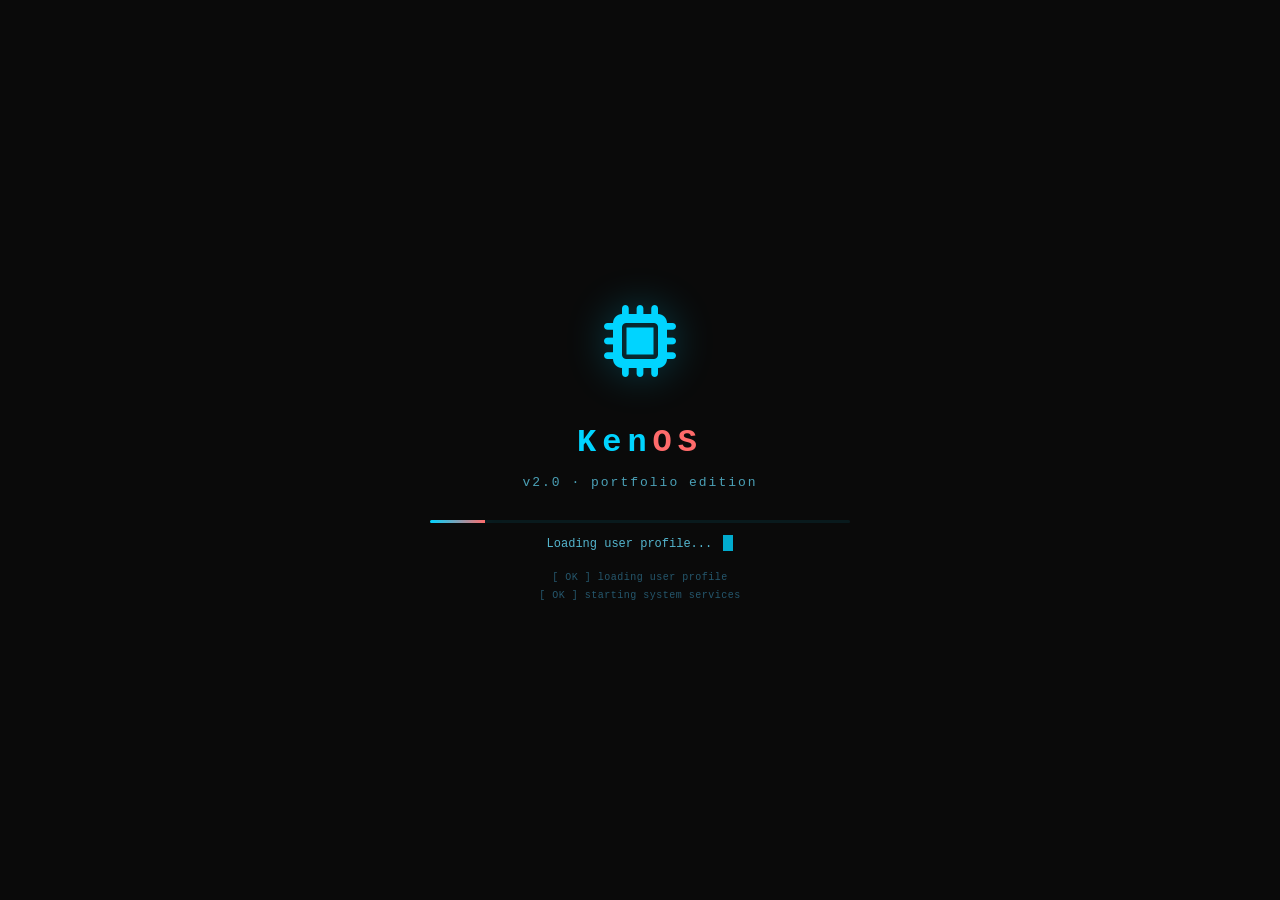
==== index.html @ f9b54333 "Information Update 1/ whoami, projects and experience" ====
<!DOCTYPE html>
<html lang="en">

<head>
  <meta charset="UTF-8" />
  <meta name="viewport" content="width=device-width, initial-scale=1.0, maximum-scale=1.0, user-scalable=no" />
  <title>KenOS · Portfolio</title>
  <!-- ========== FAVICON - Microchip Icon ========== -->
  <link rel="icon" type="image/svg+xml"
    href="data:image/svg+xml,%3Csvg xmlns='http://www.w3.org/2000/svg' viewBox='0 0 24 24' fill='none' stroke='%2300d4ff' stroke-width='2' stroke-linecap='round' stroke-linejoin='round'%3E%3Crect x='4' y='4' width='16' height='16' rx='2'/%3E%3Crect x='9' y='9' width='6' height='6' rx='1'/%3E%3Cpath d='M9 1v2'/%3E%3Cpath d='M15 1v2'/%3E%3Cpath d='M9 21v2'/%3E%3Cpath d='M15 21v2'/%3E%3Cpath d='M1 9h2'/%3E%3Cpath d='M1 15h2'/%3E%3Cpath d='M21 9h2'/%3E%3Cpath d='M21 15h2'/%3E%3C/svg%3E" />
  <!-- Bootstrap 5 + Font Awesome -->
  <link href="https://cdn.jsdelivr.net/npm/bootstrap@5.3.0-alpha1/dist/css/bootstrap.min.css" rel="stylesheet" />
  <link rel="stylesheet" href="https://cdnjs.cloudflare.com/ajax/libs/font-awesome/6.4.0/css/all.min.css" />
  <link rel="stylesheet" href="css/main.css" />
  <link rel="stylesheet" href="css/base.css" />
  <link rel="stylesheet" href="css/boot.css" />
  <link rel="stylesheet" href="css/desktop.css" />
  <link rel="stylesheet" href="css/icon.css" />
  <link rel="stylesheet" href="css/window.css" />
  <link rel="stylesheet" href="css/experience.css" />
  <link rel="stylesheet" href="css/project.css" />
  <link rel="stylesheet" href="css/taskbar.css" />
  <link rel="stylesheet" href="css/extra.css" />
  <link rel="stylesheet" href="css/normal-site.css" />
</head>

<body>

  <body class="layout-desktop">

    <!-- ========== BOOT SCREEN ========== -->
    <div id="bootScreen">
      <div class="boot-logo">
        <i class="fas fa-microchip"></i>
      </div>
      <div class="boot-title">Ken<span>OS</span></div>
      <div class="boot-subtitle">v2.0 · portfolio edition</div>
      <div class="boot-progress">
        <div class="boot-progress-bar" id="bootProgressBar"></div>
      </div>
      <div class="boot-status" id="bootStatus">
        <span id="bootStatusText">Initializing system...</span>
        <span class="cursor"></span>
      </div>
      <div class="boot-commands" id="bootCommands">
        <span id="bootCommandText"><span class="ok">[ OK ]</span> loading kernel modules</span><br>
        <span id="bootCommandText2"><span class="ok">[ OK ]</span> mounting filesystems</span>
      </div>
    </div>

    <!-- ========== FLOATING PARTICLES ========== -->
    <div class="particle" style="width:4px;height:4px;left:10%;top:20%;animation-duration:25s;"></div>
    <div class="particle" style="width:6px;height:6px;left:30%;top:40%;animation-duration:30s;animation-delay:5s;">
    </div>
    <div class="particle" style="width:3px;height:3px;left:50%;top:10%;animation-duration:22s;animation-delay:10s;">
    </div>
    <div class="particle" style="width:5px;height:5px;left:70%;top:30%;animation-duration:28s;animation-delay:3s;">
    </div>
    <div class="particle" style="width:4px;height:4px;left:90%;top:50%;animation-duration:35s;animation-delay:7s;">
    </div>

    <!-- ========== DESKTOP WATERMARK LOGO ========== -->
    <div class="desktop-watermark">
      <i class="fas fa-microchip"></i>
      <span class="watermark-text">
        <span class="ken">Ken</span><span class="os">OS</span>
      </span>
    </div>

    <!-- ========== CALENDAR WIDGET (Desktop) ========== -->
    <div class="calendar-widget" id="calendarWidget">
      <div class="widget-header">
        <span class="icon"><i class="fas fa-calendar-alt"></i></span>
        <span class="month-year" id="monthYear">January 2025</span>
        <span class="status-dot"></span>
      </div>
      <div class="day-grid" id="dayGrid">
        <span class="day-name">S</span>
        <span class="day-name">M</span>
        <span class="day-name">T</span>
        <span class="day-name">W</span>
        <span class="day-name">T</span>
        <span class="day-name">F</span>
        <span class="day-name">S</span>
      </div>
      <div class="time-display">
        <span class="hours" id="clockHours">00:00</span>
        <span class="seconds" id="clockSeconds">00</span>
        <span class="ampm" id="clockAmPm">AM</span>
      </div>
      <div class="date-display" id="dateDisplay">January 1, 2025</div>
    </div>

    <!-- ========== QUICK STATS AT BOTTOM ========== -->
    <div class="quick-stats">
      <div class="stat-item">
        <span class="stat-icon"><i class="fas fa-briefcase"></i></span>
        <div class="stat-info">
          <span class="stat-value">6+</span>
          <span class="stat-label">Years Experience</span>
        </div>
      </div>
      <div class="stat-item">
        <span class="stat-icon"><i class="fas fa-code"></i></span>
        <div class="stat-info">
          <span class="stat-value" id="repoCount">26</span>
          <span class="stat-label">Repositories</span>
        </div>
      </div>
      <div class="stat-item">
        <span class="stat-icon"><i class="fas fa-certificate"></i></span>
        <div class="stat-info">
          <span class="stat-value">6</span>
          <span class="stat-label">Certifications</span>
        </div>
      </div>
    </div>

    <!-- ========== SYSTEM INFO ========== -->
    <div class="system-info">
      <span class="highlight">KenOS v2.0</span><br>
      <span class="highlight">Kernel 5.15.0</span><br>
      <span class="highlight">Uptime: <span id="uptimeDisplay">00:00:00</span></span>
    </div>

    <!-- ========== DESKTOP ========== -->
    <div class="kenos-desktop" id="desktopArea">

      <!-- Experience Icon -->
      <div class="desktop-icon" id="experienceIcon" onclick="handleIconClick('experienceIcon')">
        <div class="icon-box"><i class="fas fa-briefcase"></i></div>
        <span class="icon-label">~$ experience</span>
      </div>

      <!-- Projects Icon -->
      <div class="desktop-icon" id="projectsIcon" onclick="handleIconClick('projectsIcon')">
        <div class="icon-box"><i class="fas fa-folder-open"></i></div>
        <span class="icon-label">~/projects</span>
      </div>

      <!-- Tools Icon -->
      <div class="desktop-icon" id="toolsIcon" onclick="handleIconClick('toolsIcon')">
        <div class="icon-box"><i class="fas fa-tools"></i></div>
        <span class="icon-label">~/tools</span>
      </div>

      <!-- Whoami Icon (About) -->
      <div class="desktop-icon" id="whoamiIcon" onclick="handleIconClick('whoamiIcon')">
        <div class="icon-box"><i class="fas fa-user-astronaut"></i></div>
        <span class="icon-label">~$ whoami</span>
      </div>

      <!-- Certificates Icon -->
      <div class="desktop-icon" id="certificatesIcon" onclick="handleIconClick('certificatesIcon')">
        <div class="icon-box"><i class="fas fa-certificate"></i></div>
        <span class="icon-label">~/certificates</span>
      </div>

      <!-- Contact Icon -->
      <div class="desktop-icon" id="contactIcon" onclick="handleIconClick('contactIcon')">
        <div class="icon-box"><i class="fas fa-envelope"></i></div>
        <span class="icon-label">~/contact</span>
      </div>

      <!-- GitHub Icon -->
      <div class="desktop-icon" onclick="window.open('https://github.com/Kenitplay', '_blank')">
        <div class="icon-box"><i class="fab fa-github"></i></div>
        <span class="icon-label">~/github</span>
      </div>

      <div class="desktop-icon" onclick="window.open('assets/resume.pdf', '_blank')">
        <div class="icon-box"><i class="fas fa-file-pdf"></i></div>
        <span class="icon-label">~/resume</span>
      </div>

      <!-- MOBILE CALENDAR WIDGET (hidden on phones via CSS) -->
      <div class="calendar-widget-mobile" id="calendarWidgetMobile">
        <div class="widget-header">
          <span class="icon"><i class="fas fa-calendar-alt"></i></span>
          <span class="month-year" id="monthYearMobile">January 2025</span>
          <span class="status-dot"></span>
        </div>
        <div class="day-grid" id="dayGridMobile">
          <span class="day-name">S</span>
          <span class="day-name">M</span>
          <span class="day-name">T</span>
          <span class="day-name">W</span>
          <span class="day-name">T</span>
          <span class="day-name">F</span>
          <span class="day-name">S</span>
        </div>
        <div class="time-display">
          <span class="hours" id="clockHoursMobile">00:00</span>
          <span class="seconds" id="clockSecondsMobile">00</span>
          <span class="ampm" id="clockAmPmMobile">AM</span>
        </div>
        <div class="date-display" id="dateDisplayMobile">January 1, 2025</div>
      </div>

      <!-- Window Container -->
      <div id="windowContainer"></div>
    </div>

    <!-- ========== TASKBAR ========== -->
    <div class="kenos-taskbar" id="taskbar">
      <div class="taskbar-section">
        <div class="finder-pill">
          <i class="fas fa-microchip"></i>
          <span>ken@kenos</span>
        </div>
        <div class="divider-line"></div>
        <!-- TOGGLE TO NORMAL SITE BUTTON -->
        <div class="taskbar-layout-pill" id="taskbarLayoutToggleBtn" title="Switch to Normal Website View" role="button"
          tabindex="0">
          <i class="fas fa-globe"></i>
          <span>Web Mode</span>
        </div>
        <div class="divider-line"></div>
        <div class="finder-pill" style="background:rgba(0,212,255,0.02);padding:5px 12px;">
          <i class="fas fa-th"></i>
        </div>
        <div class="divider-line"></div>
        <!-- RESET ICON POSITIONS BUTTON -->
        <div class="taskbar-btn" id="resetIconsBtn" title="Reset icon positions"
          style="width:36px;height:36px;font-size:16px;">
          <i class="fas fa-undo-alt"></i>
        </div>
      </div>
      <div class="taskbar-section">
        <a href="https://www.linkedin.com/in/alken-valledor-421ab22a0/" target="_blank" class="taskbar-btn"
          title="LinkedIn"><i class="fab fa-linkedin-in"></i></a>
        <a href="https://www.facebook.com/alken.valledor" target="_blank" class="taskbar-btn" title="Facebook"><i
            class="fab fa-facebook-f"></i></a>
        <a href="https://www.youtube.com/@KenitplayGaming" target="_blank" class="taskbar-btn" title="YouTube"><i
            class="fab fa-youtube"></i></a>
        <a href="https://github.com/Kenitplay" target="_blank" class="taskbar-btn" title="GitHub"><i
            class="fab fa-github"></i></a>
      </div>
      <div class="taskbar-section">
        <div class="time-badge" id="clockDisplay">
          <i class="far fa-clock" style="margin-right:6px;"></i>
          <span id="liveTime">--:--</span>
        </div>
        <div class="divider-line"></div>
        <div class="taskbar-btn" style="width:36px;height:36px;font-size:16px;" onclick="alert('📶 Wi-Fi · Connected')">
          <i class="fas fa-wifi"></i>
        </div>
        <div class="taskbar-btn" style="width:36px;height:36px;font-size:16px;" onclick="alert('🔊 Volume 60%')"><i
            class="fas fa-volume-up"></i></div>
      </div>
    </div>

    <!-- ========================================================== -->
    <!-- ========== NORMAL PORTFOLIO SITE LAYOUT CONTAINER ========== -->
    <!-- ========================================================== -->
    <div id="normalSite">

      <!-- Top Sticky Navigation Bar -->
      <nav class="normal-navbar" id="normalNavbar">
        <a href="#normal-hero" class="normal-nav-brand">
          <i class="fas fa-microchip"></i>
          <span><span class="brand-ken">Ken</span><span class="brand-os">OS</span></span>
          <span class="brand-ver">v2.0</span>
        </a>

        <!-- Desktop & Tablet Navigation Links -->
        <ul class="normal-nav-links">
          <li><a href="#normal-about" class="normal-nav-link"><i class="fas fa-user-astronaut"></i> About</a></li>
          <li><a href="#normal-experience" class="normal-nav-link"><i class="fas fa-briefcase"></i> Experience</a></li>
          <li><a href="#normal-projects" class="normal-nav-link"><i class="fas fa-folder-open"></i> Projects</a></li>
          <li><a href="#normal-skills" class="normal-nav-link"><i class="fas fa-tools"></i> Skills</a></li>
          <li><a href="#normal-certificates" class="normal-nav-link"><i class="fas fa-certificate"></i> Certificates</a>
          </li>
          <li><a href="#normal-contact" class="normal-nav-link"><i class="fas fa-envelope"></i> Contact</a></li>
        </ul>

        <!-- Action Buttons -->
        <div class="normal-nav-actions">
          <a href="assets/resume.pdf" target="_blank" class="nav-btn nav-resume-btn">
            <i class="fas fa-file-pdf"></i>
            <span>Resume</span>
          </a>
          <button class="nav-btn nav-toggle-btn" id="navDesktopToggleBtn" title="Switch to KenOS Desktop OS">
            <i class="fas fa-desktop"></i>
            <span>Desktop OS</span>
          </button>
          <button class="normal-menu-toggle" id="mobileMenuToggle" aria-label="Toggle navigation menu">
            <i class="fas fa-bars"></i>
          </button>
        </div>
      </nav>

      <!-- Mobile Dropdown Menu -->
      <div class="normal-mobile-menu" id="normalMobileMenu">
        <a href="#normal-about" class="normal-nav-link"><i class="fas fa-user-astronaut"></i> About (~$ whoami)</a>
        <a href="#normal-experience" class="normal-nav-link"><i class="fas fa-briefcase"></i> Experience (~$
          experience)</a>
        <a href="#normal-projects" class="normal-nav-link"><i class="fas fa-folder-open"></i> Projects (~/projects)</a>
        <a href="#normal-skills" class="normal-nav-link"><i class="fas fa-tools"></i> Skills (~/tools)</a>
        <a href="#normal-certificates" class="normal-nav-link"><i class="fas fa-certificate"></i> Certificates
          (~/certificates)</a>
        <a href="#normal-contact" class="normal-nav-link"><i class="fas fa-envelope"></i> Contact (~/contact)</a>
        <div class="mobile-actions">
          <a href="assets/resume.pdf" target="_blank" class="nav-btn nav-resume-btn">
            <i class="fas fa-file-pdf"></i> Resume PDF
          </a>
          <button class="nav-btn nav-toggle-btn" id="mobileMenuDesktopBtn">
            <i class="fas fa-desktop"></i> Switch to Desktop OS View
          </button>
        </div>
      </div>

      <!-- Hero Section -->
      <section class="normal-hero" id="normal-hero">
        <div class="hero-terminal-pill">
          <span class="pulse-dot"></span>
          <span>ken@developer:~$ system --profile</span>
        </div>

        <h1 class="hero-title">
          Hi, I'm <span class="hero-glow-text">Alken Valledor</span>
        </h1>

        <div class="hero-role">
          <span>Full-Stack Developer, AI Developer, & App Developer</span><span class="cursor"></span>
        </div>

        <p class="hero-description">
          Passionate developer working across full stack, AI, and mobile app development, building high-performance web
          systems and sleek digital experiences. Merging clean code with modern design to build resilient, intelligent,
          user-centric software.
        </p>

        <div class="hero-actions">
          <a href="#normal-projects" class="normal-btn primary-btn">
            <i class="fas fa-folder-open"></i> View Projects
          </a>
          <a href="#normal-contact" class="normal-btn secondary-btn">
            <i class="fas fa-envelope"></i> Get In Touch
          </a>
          <a href="assets/resume.pdf" target="_blank" class="normal-btn outline-btn">
            <i class="fas fa-file-pdf"></i> Download Resume
          </a>
          <button class="normal-btn outline-btn" id="heroDesktopToggleBtn"
            title="Experience KenOS in interactive desktop mode">
            <i class="fas fa-desktop"></i> Desktop OS View
          </button>
        </div>

        <!-- Quick Stats Strip -->
        <div class="hero-stats-grid">
          <div class="hero-stat-card">
            <div class="hero-stat-icon"><i class="fas fa-briefcase"></i></div>
            <div>
              <div class="hero-stat-val">6+</div>
              <div class="hero-stat-lbl">Years Experience</div>
            </div>
          </div>
          <div class="hero-stat-card">
            <div class="hero-stat-icon"><i class="fas fa-code"></i></div>
            <div>
              <div class="hero-stat-val">26</div>
              <div class="hero-stat-lbl">Projects Built</div>
            </div>
          </div>
          <div class="hero-stat-card">
            <div class="hero-stat-icon"><i class="fas fa-certificate"></i></div>
            <div>
              <div class="hero-stat-val">6</div>
              <div class="hero-stat-lbl">Certifications</div>
            </div>
          </div>
        </div>
      </section>

      <!-- About Section (~$ whoami) -->
      <section class="normal-section" id="normal-about">
        <div class="section-header">
          <span class="section-tag">// 01. PROFILE</span>
          <h2 class="section-title"><i class="fas fa-user-astronaut"></i> ~$ whoami</h2>
          <p class="section-subtitle">Developer background, philosophy, and core technical passions</p>
        </div>

        <div class="about-grid">
          <!-- Left: Cyber Terminal Card -->
          <div class="cyber-window-card">
            <div class="cyber-window-header">
              <div class="window-dots">
                <span class="dot-red"></span>
                <span class="dot-yellow"></span>
                <span class="dot-cyan"></span>
              </div>
              <div class="window-tab-title">
                <i class="fas fa-terminal"></i> ken@kenos:~ (bash)
              </div>
              <div style="width: 40px;"></div>
            </div>
            <div class="cyber-window-body">
              <div class="about-profile-header">
                <div class="about-avatar-box">
                  <i class="fas fa-user-astronaut"></i>
                </div>
                <div>
                  <div class="about-user-tag">ken@developer:~$</div>
                  <div class="about-status-line">
                    <span style="color:#00ff88;">●</span> Active · Open to opportunities
                  </div>
                  <div class="about-meta-row">
                    <span class="about-meta-pill"><i class="fas fa-map-marker-alt"></i> Remote · Global</span>
                    <span class="about-meta-pill"><i class="fas fa-briefcase"></i> 6+ years</span>
                    <span class="about-meta-pill"><i class="fas fa-graduation-cap"></i> M.Sc. CS</span>
                  </div>
                </div>
              </div>

              <div class="about-command-block">
                <span class="cmd-prompt">ken@kenos:~$</span> echo "I'm a passionate full-stack developer with a love for
                building clean, efficient, and user-centric applications. I thrive at the intersection of design and
                engineering, creating digital experiences that are both beautiful and functional."
              </div>

              <div class="about-quote-box">
                <i class="fas fa-quote-left" style="color:#00d4ff; opacity:0.4; margin-right:6px;"></i>
                "The best way to predict the future is to build it."
                <span class="quote-author">— Alan Kay</span>
              </div>
            </div>
          </div>

          <!-- Right: Stats & Passions -->
          <div class="about-side-cards">
            <div class="about-stat-grid">
              <div class="about-stat-cell">
                <div class="about-stat-num">20+</div>
                <div class="about-stat-desc">Projects</div>
              </div>
              <div class="about-stat-cell">
                <div class="about-stat-num">∞</div>
                <div class="about-stat-desc">Curiosity</div>
              </div>
            </div>

            <div class="about-passions-card">
              <div class="about-passions-title">
                <i class="fas fa-heart" style="color:#ff6b6b;"></i> Core Passions & Focus
              </div>
              <div class="about-tags-flex">
                <span class="normal-badge-tag"><i class="fas fa-laptop-code"></i> Frontend</span>
                <span class="normal-badge-tag"><i class="fas fa-server"></i> Backend</span>
                <span class="normal-badge-tag"><i class="fas fa-code"></i> Clean Code</span>
                <span class="normal-badge-tag"><i class="fas fa-paint-brush"></i> UI/UX Design</span>
                <span class="normal-badge-tag"><i class="fas fa-robot"></i> AI / ML</span>
                <span class="normal-badge-tag"><i class="fas fa-mobile-alt"></i> Mobile Responsive</span>
              </div>
            </div>
          </div>
        </div>
      </section>

      <!-- Experience Section (~$ experience) -->
      <section class="normal-section" id="normal-experience">
        <div class="section-header">
          <span class="section-tag">// 02. CAREER PATH</span>
          <h2 class="section-title"><i class="fas fa-briefcase"></i> ~$ experience</h2>
          <p class="section-subtitle">Professional software engineering milestones and technical leadership</p>
        </div>

        <div class="exp-timeline">
          <!-- Experience 1 -->
          <div class="exp-timeline-card">
            <div class="exp-header-row">
              <div class="exp-handle">ken@AI/AppDeveloper:~$</div>
              <span class="normal-badge-tag"
                style="background:rgba(0,255,136,0.08); border-color:rgba(0,255,136,0.3); color:#00ff88;">
                <i class="fas fa-circle" style="font-size:7px;"></i> Current Role
              </span>
            </div>
            <div class="exp-company-badge">
              <i class="fas fa-building"></i> Sayless · AI/App Developer
            </div>
            <div class="exp-desc">
              Built the company's website and mobile app end-to-end, and developed the Research ERB AI Classification
              system — an AI-powered tool for classifying research submissions against ethics review board criteria.
            </div>
            <div class="exp-tags-row">
              <span class="normal-badge-tag">AI/ML</span>
              <span class="normal-badge-tag">App Development</span>
              <span class="normal-badge-tag">Research ERB</span>
              <span class="normal-badge-tag">AI Classification</span>
              <span class="normal-badge-tag">Full Stack</span>
            </div>
          </div>

          <!-- Experience 2 -->
          <div class="exp-timeline-card">
            <div class="exp-header-row">
              <div class="exp-handle">ken@Annotator:~$</div>
              <span class="normal-badge-tag">Jul 2026 – Present</span>
            </div>
            <div class="exp-company-badge">
              <i class="fas fa-building"></i> Aligner · Data Annotator · Contract
            </div>
            <div class="exp-desc">
              Aligning AI-generated responses with human intent and quality standards across coding and reasoning
              tasks. Ranking and refining model outputs, authoring reference solutions, and providing detailed
              feedback to improve accuracy and alignment of large language models.
            </div>
            <div class="exp-tags-row">
              <span class="normal-badge-tag">Data Annotation</span>
              <span class="normal-badge-tag">Alignment</span>
              <span class="normal-badge-tag">RLHF</span>
              <span class="normal-badge-tag">LLM Evaluation</span>
              <span class="normal-badge-tag">Prompt Engineering</span>
            </div>
          </div>

          <!-- Experience 3 -->
          <div class="exp-timeline-card">
            <div class="exp-header-row">
              <div class="exp-handle">ken@Annotator:~$</div>
              <span class="normal-badge-tag">Feb 2026 – Mar 2026</span>
            </div>
            <div class="exp-company-badge">
              <i class="fas fa-building"></i> DataAnnotation · Data Annotator · Contract
            </div>
            <div class="exp-desc">
              Evaluated and ranked AI-generated responses across coding and reasoning tasks, providing detailed
              feedback to improve model accuracy and alignment. Authored high-quality prompts and reference solutions
              used to benchmark and fine-tune large language models.
            </div>
            <div class="exp-tags-row">
              <span class="normal-badge-tag">Data Annotation</span>
              <span class="normal-badge-tag">RLHF</span>
              <span class="normal-badge-tag">Prompt Engineering</span>
              <span class="normal-badge-tag">LLM Evaluation</span>
              <span class="normal-badge-tag">Quality Assurance</span>
            </div>
          </div>
        </div>
      </section>

      <!-- Projects Section (~/projects) -->
      <section class="normal-section" id="normal-projects">
        <div class="section-header">
          <span class="section-tag">// 03. FEATURED WORK</span>
          <h2 class="section-title"><i class="fas fa-folder-open"></i> ~/projects</h2>
          <p class="section-subtitle">Real-world applications, interactive systems, and production platforms</p>
        </div>

        <div class="projects-responsive-grid">
          <!-- Project 1 -->
          <div class="normal-project-card">
            <div class="project-card-content">
              <h3 class="project-card-title">Patch Perfect</h3>
              <p class="project-card-desc">A wound tracking system that runs uploaded photos through a pipeline of AI
                models to
                determine a wound's severity, healing status, and type.</p>
            </div>
          </div>

          <!-- Project 2 -->
          <div class="normal-project-card">
            <div class="project-img-wrapper">
              <img src="assets/ReoMobile.png" alt="WMSU REOC App" loading="lazy" />
              <span class="project-tag-overlay">Mobile App</span>
            </div>
            <div class="project-card-content">
              <h3 class="project-card-title">WMSU REOC App</h3>
              <p class="project-card-desc">A Android mobile app for the Western Mindanao State University Research
                Ethics
                Oversight
                Committee — digitizing the ethical review workflow with digital proposal submission, real-time status
                tracking, and a direct reviewer feedback loop.</p>
              <div class="project-card-footer">
                <span class="normal-badge-tag">Flutter · Main App Developer</span>
                <button class="project-link-btn"
                  onclick="window.open('https://github.com/Kenitplay/ReoMobile', '_blank', 'noopener')">
                  View Project <i class="fas fa-arrow-right"></i>
                </button>
              </div>
            </div>
          </div>

          <!-- Project 3 -->
          <div class="normal-project-card">
            <div class="project-img-wrapper">
              <img src="assets/Fruitvision.png" alt="FruitVision" loading="lazy" />
              <span class="project-tag-overlay">AI Classifier</span>
            </div>
            <div class="project-card-content">
              <h3 class="project-card-title">FruitVision</h3>
              <p class="project-card-desc">A fruit classifier that accepts a photo upload or live camera capture, then
                uses a
                trained machine learning model to identify the fruit.</p>
              <div class="project-card-footer">
                <span class="normal-badge-tag">Django · Tensorflow · Machine Learning</span>
                <button class="project-link-btn"
                  onclick="window.open('https://github.com/Kenitplay/FruitVision', '_blank', 'noopener')">
                  View Project <i class="fas fa-arrow-right"></i>
                </button>
              </div>
            </div>
          </div>

          <!-- Project 4 -->
          <div class="normal-project-card">
            <div class="project-img-wrapper">
              <img src="assets/SyncSched.png" alt="SyncSched" loading="lazy" />
              <span class="project-tag-overlay">Scheduling</span>
            </div>
            <div class="project-card-content">
              <h3 class="project-card-title">SyncSched</h3>
              <p class="project-card-desc">A scheduling system where students can reserve their subjects and time slots
                based
                on their college level and section.</p>
              <div class="project-card-footer">
                <span class="normal-badge-tag">Tailwind CSS · PHP</span>
                <button class="project-link-btn"
                  onclick="window.open('https://github.com/Kenitplay/SyncSched', '_blank', 'noopener')">
                  View Project <i class="fas fa-arrow-right"></i>
                </button>
              </div>
            </div>
          </div>

          <!-- Project 5 -->
          <div class="normal-project-card">
            <div class="project-img-wrapper">
              <img src="assets/weedhub.png" alt="WeedHub" loading="lazy" />
              <span class="project-tag-overlay">Frontend</span>
            </div>
            <div class="project-card-content">
              <h3 class="project-card-title">WeedHub</h3>
              <p class="project-card-desc">A weed marketplace mockup/parody built as a frontend-only project — playful
                storefront UI with product browsing and cart interactions.</p>
              <div class="project-card-footer">
                <span class="normal-badge-tag">Frontend Only · Bootstrap</span>
                <button class="project-link-btn"
                  onclick="window.open('https://weedhub.netlify.app/', '_blank', 'noopener')">
                  View Project <i class="fas fa-arrow-right"></i>
                </button>
              </div>
            </div>
          </div>

          <!-- Project 6 -->
          <div class="normal-project-card">
            <div class="project-img-wrapper">
              <img src="assets/Five-Nights-With-Springtrap_434461.png" alt="Five Nights With Springtrap"
                loading="lazy" />
              <span class="project-tag-overlay">Horror Survival</span>
            </div>
            <div class="project-card-content">
              <h3 class="project-card-title">Five Nights With Springtrap</h3>
              <p class="project-card-desc">A horror survival game where you play as a night guard at a storage facility
                built
                from the renovated remains of the burned-down Fazbear's Fright.</p>
              <div class="project-card-footer">
                <span class="normal-badge-tag">FNAF Engine</span>
                <button class="project-link-btn"
                  onclick="window.open('https://gamejolt.com/games/Five-Nights-With-Springtrap/434461', '_blank', 'noopener')">
                  View Project <i class="fas fa-arrow-right"></i>
                </button>
              </div>
            </div>
          </div>
        </div>
      </section>

      <!-- Skills & Tools Section (~/tools) -->
      <section class="normal-section" id="normal-skills">
        <div class="section-header">
          <span class="section-tag">// 04. TECH STACK</span>
          <h2 class="section-title"><i class="fas fa-tools"></i> ~/tools</h2>
          <p class="section-subtitle">Programming languages, frameworks, databases, and DevOps toolchains</p>
        </div>

        <div class="skills-grid-container">
          <!-- Languages -->
          <div class="skills-category-card">
            <div class="skills-category-header">
              <i class="fas fa-code"></i> Languages
            </div>
            <div class="skills-badges-wrap">
              <span class="skill-pill"><i class="fab fa-js" style="color:#f7df1e;"></i> JavaScript</span>
              <span class="skill-pill"><i class="fab fa-python" style="color:#3776ab;"></i> Python</span>
              <span class="skill-pill"><i class="fab fa-java" style="color:#007396;"></i> Java</span>
              <span class="skill-pill"><i class="fas fa-code" style="color:#3178c6;"></i> TypeScript</span>
              <span class="skill-pill"><i class="fas fa-database" style="color:#4479a1;"></i> SQL</span>
              <span class="skill-pill"><i class="fab fa-php" style="color:#777bb4;"></i> PHP</span>
              <span class="skill-pill"><i class="fas fa-gem" style="color:#cc342d;"></i> Ruby</span>
              <span class="skill-pill"><i class="fas fa-crown" style="color:#a8b9cc;"></i> Swift</span>
            </div>
          </div>

          <!-- Frontend Frameworks -->
          <div class="skills-category-card">
            <div class="skills-category-header">
              <i class="fas fa-paint-brush"></i> Frontend Frameworks
            </div>
            <div class="skills-badges-wrap">
              <span class="skill-pill"><i class="fab fa-react" style="color:#61dafb;"></i> React</span>
              <span class="skill-pill"><i class="fab fa-vuejs" style="color:#4fc08d;"></i> Vue.js</span>
              <span class="skill-pill"><i class="fab fa-angular" style="color:#dd0031;"></i> Angular</span>
              <span class="skill-pill"><i class="fab fa-bootstrap" style="color:#7952b3;"></i> Bootstrap</span>
              <span class="skill-pill"><i class="fas fa-wind" style="color:#06b6d4;"></i> Tailwind CSS</span>
              <span class="skill-pill"><i class="fab fa-sass" style="color:#cc6699;"></i> SASS/SCSS</span>
              <span class="skill-pill"><i class="fab fa-js" style="color:#f7df1e;"></i> jQuery</span>
              <span class="skill-pill"><i class="fas fa-cube" style="color:#00bcd4;"></i> Three.js</span>
            </div>
          </div>

          <!-- Backend Frameworks -->
          <div class="skills-category-card">
            <div class="skills-category-header">
              <i class="fas fa-server"></i> Backend Frameworks
            </div>
            <div class="skills-badges-wrap">
              <span class="skill-pill"><i class="fab fa-node" style="color:#339933;"></i> Node.js</span>
              <span class="skill-pill"><i class="fas fa-leaf" style="color:#6db33f;"></i> Spring Boot</span>
              <span class="skill-pill"><i class="fab fa-python" style="color:#3776ab;"></i> Django</span>
              <span class="skill-pill"><i class="fab fa-python" style="color:#3776ab;"></i> Flask</span>
              <span class="skill-pill"><i class="fas fa-gem" style="color:#cc342d;"></i> Ruby on Rails</span>
              <span class="skill-pill"><i class="fab fa-php" style="color:#777bb4;"></i> Laravel</span>
              <span class="skill-pill"><i class="fas fa-bolt" style="color:#00d4ff;"></i> Express.js</span>
              <span class="skill-pill"><i class="fas fa-database" style="color:#00684a;"></i> MongoDB</span>
            </div>
          </div>

          <!-- DevOps & Tools -->
          <div class="skills-category-card">
            <div class="skills-category-header">
              <i class="fas fa-cloud"></i> DevOps & Cloud
            </div>
            <div class="skills-badges-wrap">
              <span class="skill-pill"><i class="fab fa-docker" style="color:#2496ed;"></i> Docker</span>
              <span class="skill-pill"><i class="fas fa-cubes" style="color:#326ce5;"></i> Kubernetes</span>
              <span class="skill-pill"><i class="fab fa-aws" style="color:#ff9900;"></i> AWS</span>
              <span class="skill-pill"><i class="fab fa-git-alt" style="color:#f05032;"></i> Git</span>
              <span class="skill-pill"><i class="fab fa-github" style="color:#ffffff;"></i> GitHub Actions</span>
              <span class="skill-pill"><i class="fas fa-code-branch" style="color:#f34f29;"></i> Terraform</span>
              <span class="skill-pill"><i class="fas fa-chart-line" style="color:#f7df1e;"></i> Prometheus</span>
              <span class="skill-pill"><i class="fas fa-terminal" style="color:#00d4ff;"></i> Linux</span>
              <span class="skill-pill"><i class="fas fa-code" style="color:#007acc;"></i> VS Code</span>
            </div>
          </div>
        </div>
      </section>

      <!-- Certificates Section (~/certificates) -->
      <section class="normal-section" id="normal-certificates">
        <div class="section-header">
          <span class="section-tag">// 05. CREDENTIALS</span>
          <h2 class="section-title"><i class="fas fa-certificate"></i> ~/certificates</h2>
          <p class="section-subtitle">Verified industry certifications and professional accreditations</p>
        </div>

        <div class="certs-grid">
          <!-- Cert 1 -->
          <div class="cert-item-card">
            <div class="cert-img-box">
              <img src="https://picsum.photos/seed/aws-cert/500/250" alt="AWS Certificate" loading="lazy" />
              <div class="cert-issuer-badge"><i class="fab fa-aws"></i> AWS</div>
            </div>
            <div class="cert-body">
              <div class="cert-title">AWS Certified</div>
              <div class="cert-subtitle">Solutions Architect - Associate</div>
              <div class="cert-date"><i class="fas fa-calendar-alt"></i> Issued: 2023</div>
              <div class="cert-id"><i class="fas fa-id-card"></i> AWS-12345</div>
              <div class="cert-tags">
                <span class="normal-badge-tag">Cloud</span>
                <span class="normal-badge-tag">Architecture</span>
                <span class="normal-badge-tag">DevOps</span>
              </div>
            </div>
          </div>

          <!-- Cert 2 -->
          <div class="cert-item-card">
            <div class="cert-img-box">
              <img src="https://picsum.photos/seed/gcp-cert/500/250" alt="Google Cloud Certificate" loading="lazy" />
              <div class="cert-issuer-badge"><i class="fab fa-google"></i> GCP</div>
            </div>
            <div class="cert-body">
              <div class="cert-title">Google Certified</div>
              <div class="cert-subtitle">Professional Cloud Architect</div>
              <div class="cert-date"><i class="fas fa-calendar-alt"></i> Issued: 2022</div>
              <div class="cert-id"><i class="fas fa-id-card"></i> GCP-67890</div>
              <div class="cert-tags">
                <span class="normal-badge-tag">GCP</span>
                <span class="normal-badge-tag">Kubernetes</span>
                <span class="normal-badge-tag">Security</span>
              </div>
            </div>
          </div>

          <!-- Cert 3 -->
          <div class="cert-item-card">
            <div class="cert-img-box">
              <img src="https://picsum.photos/seed/azure-cert/500/250" alt="Azure Certificate" loading="lazy" />
              <div class="cert-issuer-badge"><i class="fab fa-microsoft"></i> Azure</div>
            </div>
            <div class="cert-body">
              <div class="cert-title">Microsoft Certified</div>
              <div class="cert-subtitle">Azure Solutions Expert</div>
              <div class="cert-date"><i class="fas fa-calendar-alt"></i> Issued: 2021</div>
              <div class="cert-id"><i class="fas fa-id-card"></i> AZ-204</div>
              <div class="cert-tags">
                <span class="normal-badge-tag">Azure</span>
                <span class="normal-badge-tag">DevOps</span>
                <span class="normal-badge-tag">Migration</span>
              </div>
            </div>
          </div>

          <!-- Cert 4 -->
          <div class="cert-item-card">
            <div class="cert-img-box">
              <img src="https://picsum.photos/seed/python-cert/500/250" alt="Python Certificate" loading="lazy" />
              <div class="cert-issuer-badge"><i class="fab fa-python"></i> Python</div>
            </div>
            <div class="cert-body">
              <div class="cert-title">Python Institute</div>
              <div class="cert-subtitle">PCAP Certified Associate</div>
              <div class="cert-date"><i class="fas fa-calendar-alt"></i> Issued: 2020</div>
              <div class="cert-id"><i class="fas fa-id-card"></i> PCAP-98765</div>
              <div class="cert-tags">
                <span class="normal-badge-tag">Python</span>
                <span class="normal-badge-tag">Scripting</span>
                <span class="normal-badge-tag">Automation</span>
              </div>
            </div>
          </div>

          <!-- Cert 5 -->
          <div class="cert-item-card">
            <div class="cert-img-box">
              <img src="https://picsum.photos/seed/docker-cert/500/250" alt="Docker Certificate" loading="lazy" />
              <div class="cert-issuer-badge"><i class="fab fa-docker"></i> Docker</div>
            </div>
            <div class="cert-body">
              <div class="cert-title">Docker Certified</div>
              <div class="cert-subtitle">Containerization Expert</div>
              <div class="cert-date"><i class="fas fa-calendar-alt"></i> Issued: 2021</div>
              <div class="cert-id"><i class="fas fa-id-card"></i> DOCK-54321</div>
              <div class="cert-tags">
                <span class="normal-badge-tag">Docker</span>
                <span class="normal-badge-tag">Kubernetes</span>
                <span class="normal-badge-tag">Containers</span>
              </div>
            </div>
          </div>

          <!-- Cert 6 -->
          <div class="cert-item-card">
            <div class="cert-img-box">
              <img src="https://picsum.photos/seed/security-cert/500/250" alt="Security+ Certificate" loading="lazy" />
              <div class="cert-issuer-badge"><i class="fas fa-shield-alt"></i> CompTIA</div>
            </div>
            <div class="cert-body">
              <div class="cert-title">CompTIA Security+</div>
              <div class="cert-subtitle">Certified Security Professional</div>
              <div class="cert-date"><i class="fas fa-calendar-alt"></i> Issued: 2022</div>
              <div class="cert-id"><i class="fas fa-id-card"></i> SEC-123456</div>
              <div class="cert-tags">
                <span class="normal-badge-tag">Security</span>
                <span class="normal-badge-tag">Compliance</span>
                <span class="normal-badge-tag">Auditing</span>
              </div>
            </div>
          </div>
        </div>
      </section>

      <!-- Contact Section (~/contact) -->
      <section class="normal-section" id="normal-contact">
        <div class="section-header">
          <span class="section-tag">// 06. TRANSMISSION</span>
          <h2 class="section-title"><i class="fas fa-envelope"></i> ~/contact</h2>
          <p class="section-subtitle">Reach out for collaborations, architecture consulting, or full-time opportunities
          </p>
        </div>

        <div class="contact-grid">
          <!-- Contact Options -->
          <div class="contact-options-list">
            <!-- Gmail -->
            <a href="https://mail.google.com/mail/?view=cm&fs=1&to=kenitplaygaming@gmail.com&su=Hello%20Ken%20-%20Portfolio%20Inquiry"
              target="_blank" class="contact-method-card">
              <div class="contact-icon-box contact-icon-gmail">
                <i class="fas fa-envelope"></i>
              </div>
              <div class="contact-text-box">
                <div class="contact-label">Email (Gmail)</div>
                <div class="contact-subtext">kenitplaygaming@gmail.com</div>
              </div>
              <div class="contact-ext-arrow"><i class="fas fa-external-link-alt"></i></div>
            </a>

            <!-- LinkedIn -->
            <a href="https://www.linkedin.com/in/alken-valledor-421ab22a0/" target="_blank" class="contact-method-card">
              <div class="contact-icon-box contact-icon-linkedin">
                <i class="fab fa-linkedin-in"></i>
              </div>
              <div class="contact-text-box">
                <div class="contact-label">LinkedIn</div>
                <div class="contact-subtext">linkedin.com/in/alken-valledor</div>
              </div>
              <div class="contact-ext-arrow"><i class="fas fa-external-link-alt"></i></div>
            </a>

            <!-- GitHub -->
            <a href="https://github.com/Kenitplay" target="_blank" class="contact-method-card">
              <div class="contact-icon-box contact-icon-github">
                <i class="fab fa-github"></i>
              </div>
              <div class="contact-text-box">
                <div class="contact-label">GitHub</div>
                <div class="contact-subtext">github.com/Kenitplay</div>
              </div>
              <div class="contact-ext-arrow"><i class="fas fa-external-link-alt"></i></div>
            </a>

            <!-- YouTube -->
            <a href="https://www.youtube.com/@KenitplayGaming" target="_blank" class="contact-method-card">
              <div class="contact-icon-box contact-icon-youtube">
                <i class="fab fa-youtube"></i>
              </div>
              <div class="contact-text-box">
                <div class="contact-label">YouTube</div>
                <div class="contact-subtext">@KenitplayGaming</div>
              </div>
              <div class="contact-ext-arrow"><i class="fas fa-external-link-alt"></i></div>
            </a>

            <!-- Quick Response Note -->
            <div class="contact-response-note">
              <i class="fas fa-robot" style="color:#00d4ff; margin-right:8px;"></i>
              <span>ken@kenos:~$ echo "I respond within 24 hours"</span>
              <span style="color:#00ff88; margin-left:6px;">✓</span>
            </div>
          </div>
        </div>
      </section>

      <!-- Footer -->
      <footer class="normal-footer" id="normalFooter">
        <div class="footer-content">
          <div class="footer-brand">
            <div class="brand-text">
              <i class="fas fa-microchip" style="color:#00d4ff;"></i> KenOS · Portfolio Edition v2.0
            </div>
            <div class="brand-tagline">
              Engineered for high performance, accessibility, and visual elegance.
            </div>
          </div>

          <div class="footer-social-links">
            <a href="https://www.linkedin.com/in/alken-valledor-421ab22a0/" target="_blank" class="footer-social-btn"
              title="LinkedIn"><i class="fab fa-linkedin-in"></i></a>
            <a href="https://github.com/Kenitplay" target="_blank" class="footer-social-btn" title="GitHub"><i
                class="fab fa-github"></i></a>
            <a href="https://www.facebook.com/alken.valledor" target="_blank" class="footer-social-btn"
              title="Facebook"><i class="fab fa-facebook-f"></i></a>
            <a href="https://www.youtube.com/@KenitplayGaming" target="_blank" class="footer-social-btn"
              title="YouTube"><i class="fab fa-youtube"></i></a>
          </div>
        </div>

        <div class="footer-bottom-row">
          <div>© 2025 Alken Valledor. All rights reserved. Built with passion & KenOS.</div>
          <div>
            <button class="footer-layout-switch" id="footerDesktopToggleBtn">
              <i class="fas fa-desktop"></i> Switch to KenOS Desktop
            </button>
          </div>
        </div>
      </footer>

      <!-- Floating Layout Switcher Pill -->
      <div class="floating-layout-pill" id="floatingLayoutToggleBtn" title="Switch to KenOS Desktop View">
        <i class="fas fa-desktop"></i>
        <span>Desktop OS</span>
      </div>

    </div>

    <!-- ========== INLINE STYLE: HIDE MOBILE CALENDAR ON PHONES ========== -->
    <style>
      @media (max-width: 480px) {
        .calendar-widget-mobile {
          display: none !important;
        }
      }
    </style>

    <!-- ========================================================== -->
    <!-- SCRIPT: Config + Calendar + Component System + GitHub API  -->
    <!-- ========================================================== -->
    <script src="https://cdn.jsdelivr.net/npm/bootstrap@5.3.0-alpha1/dist/js/bootstrap.bundle.min.js">
    </script>

    <script src="js/component.js"></script>
    <script src="js/calendar.js"></script>
    <script src="js/github.js"></script>
    <script src="js/layout.js"></script>

    <!-- ========== DRAG & DROP + RESET SCRIPT ========== -->
    <script>
      (function () {
        'use strict';

        // ============================================================
        // RESPONSIVE LAYOUT CONFIGURATION
        // ============================================================
        function getResponsiveConfig() {
          const w = window.innerWidth;

          if (w <= 480) {
            // ---- PHONE ----
            // 4 columns, tight spacing, start below the boot screen area
            return {
              startX: 8,
              startY: 40,
              gap: 70,
              rowGap: 82,
              cols: 4
            };
          } else if (w <= 1024) {
            // ---- TABLET ----
            return {
              startX: 20,
              startY: 20,
              gap: 88,
              rowGap: 100,
              cols: 5
            };
          } else {
            // ---- LAPTOP / DESKTOP ----
            return {
              startX: 20,
              startY: 20,
              gap: 100,
              rowGap: 110,
              cols: 99
            };
          }
        }

        // ============================================================
        // STATE
        // ============================================================
        let lastLayoutConfig = null;
        let resizeTimeout = null;

        // ============================================================
        // APPLY DEFAULT LAYOUT (used everywhere)
        // ============================================================
        function applyDefaultLayout(forceAll) {
          const desktop = document.getElementById('desktopArea');
          if (!desktop) return;

          const icons = Array.from(desktop.querySelectorAll('.desktop-icon'));
          const cfg = getResponsiveConfig();

          icons.forEach(function (icon, index) {
            if (forceAll || !icon.dataset.hasBeenDragged) {
              const col = index % cfg.cols;
              const row = Math.floor(index / cfg.cols);

              icon.style.position = 'absolute';
              icon.style.left = (cfg.startX + col * cfg.gap) + 'px';
              icon.style.top = (cfg.startY + row * cfg.rowGap) + 'px';
            }
          });
        }

        // ============================================================
        // EARLY LAYOUT: run immediately (before DOMContentLoaded / paint)
        // This is the critical fix for phones — icons get inline left/top
        // before the browser's first paint, so they are visible instantly.
        // ============================================================
        (function applyEarlyLayout() {
          // The <script> tag is at the end of body, so the DOM above it
          // is already parsed. Icons exist now.
          applyDefaultLayout(true);
        })();

        // ============================================================
        // RESET ICON POSITIONS
        // ============================================================
        window.resetIconPositions = function () {
          const desktop = document.getElementById('desktopArea');
          if (!desktop) return;

          const icons = Array.from(desktop.querySelectorAll('.desktop-icon'));
          const cfg = getResponsiveConfig();

          icons.forEach(function (icon, index) {
            const col = index % cfg.cols;
            const row = Math.floor(index / cfg.cols);

            const left = cfg.startX + col * cfg.gap;
            const top = cfg.startY + row * cfg.rowGap;

            icon.style.transition = 'left 0.3s ease, top 0.3s ease';
            icon.style.left = left + 'px';
            icon.style.top = top + 'px';
            delete icon.dataset.hasBeenDragged;

            setTimeout(function () {
              icon.style.transition = '';
            }, 350);
          });
        };

        // ============================================================
        // DRAG HANDLER
        // ============================================================
        function makeDraggable(element, clampTarget) {
          if (!element || element.dataset.dragBound === 'true') return;
          element.dataset.dragBound = 'true';

          element.style.userSelect = 'none';
          element.style.touchAction = 'none';

          if (window.getComputedStyle(element).position !== 'absolute') {
            element.style.position = 'absolute';
          }

          let isDragging = false;
          let startX = 0, startY = 0;
          let startLeft = 0, startTop = 0;
          let clickMoved = false;
          let clickStartX = 0, clickStartY = 0;

          function getLeft() {
            return parseFloat(element.style.left) || 0;
          }
          function getTop() {
            return parseFloat(element.style.top) || 0;
          }

          // ---- MOUSE ----
          function onMouseDown(e) {
            if (e.button !== 0) return;
            e.preventDefault();

            isDragging = true;
            startX = e.clientX;
            startY = e.clientY;
            startLeft = getLeft();
            startTop = getTop();

            clickStartX = e.clientX;
            clickStartY = e.clientY;
            clickMoved = false;

            element.style.cursor = 'grabbing';
            element.style.opacity = '0.85';
            element.style.zIndex = '9999';

            document.addEventListener('mousemove', onMouseMove);
            document.addEventListener('mouseup', onMouseUp);
          }

          function onMouseMove(e) {
            if (!isDragging) return;
            e.preventDefault();

            const dx = e.clientX - startX;
            const dy = e.clientY - startY;

            if (Math.abs(e.clientX - clickStartX) > 5 || Math.abs(e.clientY - clickStartY) > 5) {
              clickMoved = true;
            }

            let newLeft = startLeft + dx;
            let newTop = startTop + dy;

            const clampRect = clampTarget.getBoundingClientRect();
            const elemRect = element.getBoundingClientRect();
            const w = elemRect.width;
            const h = elemRect.height;

            const minLeft = 5;
            const minTop = 5;
            const maxLeft = clampRect.width - w - 5;
            const maxTop = clampRect.height - h - 5;

            newLeft = Math.max(minLeft, Math.min(newLeft, maxLeft));
            newTop = Math.max(minTop, Math.min(newTop, maxTop));

            element.style.left = newLeft + 'px';
            element.style.top = newTop + 'px';
          }

          function onMouseUp(e) {
            if (!isDragging) return;
            isDragging = false;

            element.style.cursor = '';
            element.style.opacity = '';
            element.style.zIndex = '';

            if (clickMoved) {
              element.dataset.hasBeenDragged = 'true';
            }

            document.removeEventListener('mousemove', onMouseMove);
            document.removeEventListener('mouseup', onMouseUp);
          }

          // ---- TOUCH ----
          let touchDragging = false;
          let touchStartX = 0, touchStartY = 0;
          let touchStartLeft = 0, touchStartTop = 0;
          let touchMoved = false;
          let touchClickStartX = 0, touchClickStartY = 0;

          function onTouchStart(e) {
            const touch = e.touches[0];
            if (!touch) return;

            touchDragging = true;
            touchStartX = touch.clientX;
            touchStartY = touch.clientY;
            touchStartLeft = getLeft();
            touchStartTop = getTop();

            touchClickStartX = touch.clientX;
            touchClickStartY = touch.clientY;
            touchMoved = false;

            element.style.cursor = 'grabbing';
            element.style.opacity = '0.85';
            element.style.zIndex = '9999';

            document.addEventListener('touchmove', onTouchMove, { passive: false });
            document.addEventListener('touchend', onTouchEnd);
            document.addEventListener('touchcancel', onTouchEnd);
          }

          function onTouchMove(e) {
            if (!touchDragging) return;
            const touch = e.touches[0];
            if (!touch) return;
            e.preventDefault();

            const dx = touch.clientX - touchStartX;
            const dy = touch.clientY - touchStartY;

            if (Math.abs(touch.clientX - touchClickStartX) > 5 || Math.abs(touch.clientY - touchClickStartY) > 5) {
              touchMoved = true;
            }

            let newLeft = touchStartLeft + dx;
            let newTop = touchStartTop + dy;

            const clampRect = clampTarget.getBoundingClientRect();
            const elemRect = element.getBoundingClientRect();
            const w = elemRect.width;
            const h = elemRect.height;

            const minLeft = 5;
            const minTop = 5;
            const maxLeft = clampRect.width - w - 5;
            const maxTop = clampRect.height - h - 5;

            newLeft = Math.max(minLeft, Math.min(newLeft, maxLeft));
            newTop = Math.max(minTop, Math.min(newTop, maxTop));

            element.style.left = newLeft + 'px';
            element.style.top = newTop + 'px';
          }

          function onTouchEnd(e) {
            if (!touchDragging) return;
            touchDragging = false;

            element.style.cursor = '';
            element.style.opacity = '';
            element.style.zIndex = '';

            if (touchMoved) {
              element.dataset.hasBeenDragged = 'true';
            }

            document.removeEventListener('touchmove', onTouchMove);
            document.removeEventListener('touchend', onTouchEnd);
            document.removeEventListener('touchcancel', onTouchEnd);
          }

          element.addEventListener('mousedown', onMouseDown);
          element.addEventListener('touchstart', onTouchStart, { passive: true });
          element.addEventListener('dragstart', function (e) { e.preventDefault(); });

          // Block clicks after drag
          element.addEventListener('click', function (e) {
            if (clickMoved || touchMoved) {
              e.stopImmediatePropagation();
              e.preventDefault();
              clickMoved = false;
              touchMoved = false;
            }
          }, true);
        }

        // ============================================================
        // INIT DRAGGABLE ICONS
        // ============================================================
        function initDraggableIcons() {
          const desktop = document.getElementById('desktopArea');
          if (!desktop) return;

          const icons = Array.from(desktop.querySelectorAll('.desktop-icon'));

          // Bind drag handlers once
          if (!window.__kenosDragInitialized) {
            window.__kenosDragInitialized = true;
            icons.forEach(function (icon) {
              makeDraggable(icon, desktop);
            });
          }

          // Apply responsive default layout if not yet set
          const currentCfg = getResponsiveConfig();
          const cfgKey = JSON.stringify(currentCfg);

          if (!lastLayoutConfig || lastLayoutConfig !== cfgKey) {
            applyDefaultLayout(false);
            lastLayoutConfig = cfgKey;
          }

          // Reset button
          const resetBtn = document.getElementById('resetIconsBtn');
          if (resetBtn && !resetBtn.dataset.bound) {
            resetBtn.dataset.bound = 'true';
            resetBtn.addEventListener('click', function () {
              window.resetIconPositions();
              resetBtn.style.transition = 'transform 0.4s ease';
              resetBtn.style.transform = 'rotate(-360deg)';
              setTimeout(function () {
                resetBtn.style.transform = '';
              }, 400);
            });
          }
        }

        document.addEventListener('DOMContentLoaded', function () {
          initDraggableIcons();
        });

        setTimeout(initDraggableIcons, 800);
        setTimeout(initDraggableIcons, 2000);

        // ============================================================
        // RESPONSIVE HANDLER: re-apply layout when crossing breakpoints
        // ============================================================
        window.addEventListener('resize', function () {
          clearTimeout(resizeTimeout);
          resizeTimeout = setTimeout(function () {
            const cfg = getResponsiveConfig();
            const cfgKey = JSON.stringify(cfg);

            if (lastLayoutConfig !== cfgKey) {
              lastLayoutConfig = cfgKey;
              applyDefaultLayout(false);
            }
          }, 150);
        });

      })();
    </script>
  </body>

</html>
---- css/main.css ----
.resize-handle {
      position: absolute;
      bottom: 0;
      right: 0;
      width: 20px;
      height: 20px;
      cursor: nwse-resize;
      background: transparent;
      z-index: 10;
    }
    .resize-handle::after {
      content: '';
      position: absolute;
      bottom: 4px;
      right: 4px;
      width: 10px;
      height: 10px;
      border-right: 2px solid rgba(0, 212, 255, 0.2);
      border-bottom: 2px solid rgba(0, 212, 255, 0.2);
    }
    .kenos-window.fullscreen .resize-handle {
      display: none;
    }

    /* ---------- RESPONSIVE ---------- */
    @media (max-width: 768px) {
      .kenos-desktop {
        gap: 18px;
        padding: 16px 14px;
      }
      .desktop-icon {
        width: 76px;
      }
      .icon-box {
        font-size: 36px;
        width: 64px;
        padding: 4px 6px;
      }
      .kenos-taskbar {
        padding: 6px 14px;
        height: auto;
        min-height: 64px;
        justify-content: center;
      }
      .taskbar-btn {
        width: 36px;
        height: 36px;
        font-size: 16px;
      }
      .finder-pill {
        font-size: 11px;
        padding: 4px 12px;
      }
      .time-badge {
        font-size: 11px;
        padding: 4px 12px;
      }
      .kenos-window {
        width: 94vw;
        left: 3vw;
        top: 40px;
      }
      .projects-grid {
        grid-template-columns: repeat(auto-fill, minmax(140px, 1fr));
        gap: 12px;
      }
      .project-card img {
        height: 100px;
      }
      .boot-logo {
        font-size: 48px;
      }
      .boot-title {
        font-size: 22px;
      }
      .boot-progress {
        width: 280px;
      }
    }
    @media (max-width: 500px) {
      .taskbar-section {
        gap: 4px;
      }
      .kenos-taskbar {
        gap: 4px;
      }
      .divider-line {
        display: none;
      }
      .projects-grid {
        grid-template-columns: 1fr;
      }
      .boot-progress {
        width: 200px;
      }
    }

    /* ---------- CONTAINER FOR WINDOWS ---------- */
    #windowContainer {
      position: absolute;
      top: 0;
      left: 0;
      width: 100%;
      height: 100%;
      pointer-events: none;
    }
    #windowContainer>* {
      pointer-events: auto;
    }
---- css/base.css ----
* {
      margin: 0;
      padding: 0;
      box-sizing: border-box;
    }
    body {
      height: 100vh;
      width: 100vw;
      overflow: hidden;
      background: #0a0a0a;
      font-family: 'Courier New', 'Source Code Pro', 'Segoe UI', monospace;
      user-select: none;
    }
---- css/boot.css ----
#bootScreen {
      position: fixed;
      top: 0;
      left: 0;
      width: 100vw;
      height: 100vh;
      background: #0a0a0a;
      z-index: 99999;
      display: flex;
      flex-direction: column;
      justify-content: center;
      align-items: center;
      transition: opacity 0.8s ease, visibility 0.8s ease;
    }
    #bootScreen.hidden {
      opacity: 0;
      visibility: hidden;
      pointer-events: none;
    }
    .boot-logo {
      font-size: 72px;
      color: #00d4ff;
      margin-bottom: 16px;
      text-shadow: 0 0 40px rgba(0, 212, 255, 0.3);
      animation: pulse 2s ease-in-out infinite;
    }
    @keyframes pulse {
      0%, 100% { opacity: 1; transform: scale(1); }
      50% { opacity: 0.6; transform: scale(0.98); }
    }
    .boot-title {
      font-size: 32px;
      color: #00d4ff;
      font-family: 'Courier New', monospace;
      letter-spacing: 6px;
      margin-bottom: 6px;
      font-weight: 700;
    }
    .boot-title span {
      color: #ff6b6b;
    }
    .boot-subtitle {
      font-size: 13px;
      color: #66e0ff;
      font-family: 'Courier New', monospace;
      margin-bottom: 28px;
      opacity: 0.7;
      letter-spacing: 2px;
    }
    .boot-progress {
      width: 420px;
      max-width: 80vw;
      height: 3px;
      background: rgba(0, 212, 255, 0.08);
      border-radius: 4px;
      overflow: hidden;
      margin-bottom: 12px;
    }
    .boot-progress-bar {
      height: 100%;
      width: 0%;
      background: linear-gradient(90deg, #00d4ff, #ff6b6b);
      box-shadow: 0 0 30px rgba(0, 212, 255, 0.3);
      transition: width 0.1s linear;
    }
    .boot-status {
      font-size: 12px;
      color: #66e0ff;
      font-family: 'Courier New', monospace;
      opacity: 0.8;
      min-height: 20px;
    }
    .boot-status .cursor {
      display: inline-block;
      width: 10px;
      height: 16px;
      background: #00d4ff;
      animation: blink 1s step-end infinite;
      vertical-align: text-bottom;
      margin-left: 4px;
    }
    @keyframes blink {
      0%, 100% { opacity: 1; }
      50% { opacity: 0; }
    }
    .boot-commands {
      font-size: 10px;
      color: #4dc9ff;
      font-family: 'Courier New', monospace;
      opacity: 0.4;
      margin-top: 14px;
      text-align: center;
      line-height: 1.8;
      letter-spacing: 0.5px;
    }
    .boot-commands .ok {
      color: #00ff88;
    }
    .boot-commands .fail {
      color: #ff6b6b;
    }
---- css/desktop.css ----
.kenos-desktop {
      height: calc(100vh - 68px);
      width: 100%;
      background: radial-gradient(ellipse at 30% 40%, #0d1a2b, #060b12 80%);
      padding: 24px 20px 10px 20px;
      display: flex;
      flex-wrap: wrap;
      align-content: flex-start;
      gap: 28px 32px;
      overflow-y: auto;
      position: relative;
      opacity: 0;
      transition: opacity 0.6s ease;
    }
    .kenos-desktop.visible {
      opacity: 1;
    }
    .kenos-desktop::-webkit-scrollbar {
      width: 5px;
      background: transparent;
    }
    .kenos-desktop::-webkit-scrollbar-thumb {
      background: rgba(0, 212, 255, 0.2);
      border-radius: 20px;
    }
---- css/icon.css ----
.desktop-icon {
      display: flex;
      flex-direction: column;
      align-items: center;
      width: 92px;
      color: #00d4ff;
      text-shadow: 0 0 20px rgba(0, 212, 255, 0.2);
      padding: 10px 6px 8px 6px;
      border-radius: 8px;
      background: rgba(0, 212, 255, 0.02);
      border: 1px solid transparent;
      transition: all 0.2s cubic-bezier(0.2, 0.9, 0.4, 1);
      cursor: default;
      font-family: 'Courier New', monospace;
    }
    .desktop-icon:hover {
      background: rgba(0, 212, 255, 0.06);
      border-color: rgba(0, 212, 255, 0.15);
      transform: scale(1.03) translateY(-2px);
      box-shadow: 0 0 30px rgba(0, 212, 255, 0.04);
    }
    .desktop-icon:active {
      transform: scale(0.94);
    }
    .icon-box {
      font-size: 44px;
      line-height: 1;
      margin-bottom: 6px;
      filter: drop-shadow(0 0 20px rgba(0, 212, 255, 0.15));
      color: #00d4ff;
      background: transparent;
      padding: 6px 10px;
      width: 76px;
      text-align: center;
    }
    .desktop-icon:hover .icon-box {
      color: #4dd9ff;
      filter: drop-shadow(0 0 30px rgba(0, 212, 255, 0.3));
    }
    .icon-label {
      font-size: 11px;
      font-weight: 500;
      background: rgba(0, 0, 0, 0.7);
      padding: 4px 12px;
      border-radius: 4px;
      letter-spacing: 0.05em;
      white-space: nowrap;
      max-width: 100px;
      overflow: hidden;
      text-overflow: ellipsis;
      border: 1px solid rgba(0, 212, 255, 0.1);
      color: #00d4ff;
      font-family: 'Courier New', monospace;
    }
---- css/window.css ----
.kenos-window {
      position: absolute;
      top: 70px;
      left: 100px;
      width: 700px;
      max-width: 92vw;
      background: rgba(8, 18, 30, 0.94);
      backdrop-filter: blur(12px);
      -webkit-backdrop-filter: blur(12px);
      border-radius: 6px;
      box-shadow: 0 20px 60px rgba(0, 0, 0, 0.9), 0 0 0 1px rgba(0, 212, 255, 0.1);
      border: 1px solid rgba(0, 212, 255, 0.08);
      display: none;
      flex-direction: column;
      min-height: 320px;
      max-height: 80vh;
      z-index: 1000;
      overflow: hidden;
      resize: both;
      transition: none;
    }
    .kenos-window.active {
      display: flex;
    }
    .kenos-window.fullscreen {
      width: 100vw !important;
      max-width: 100vw !important;
      height: 100% !important;
      max-height: 100% !important;
      top: 0 !important;
      left: 0 !important;
      border-radius: 0 !important;
      resize: none !important;
      z-index: 9999 !important;
    }

    .window-header {
      padding: 10px 16px;
      background: rgba(0, 20, 40, 0.8);
      border-bottom: 1px solid rgba(0, 212, 255, 0.06);
      display: flex;
      align-items: center;
      justify-content: space-between;
      cursor: grab;
      border-radius: 6px 6px 0 0;
      flex-shrink: 0;
    }
    .window-header:active {
      cursor: grabbing;
    }
    .window-title {
      font-weight: 600;
      font-size: 13px;
      color: #00d4ff;
      display: flex;
      align-items: center;
      gap: 8px;
      font-family: 'Courier New', monospace;
    }
    .window-title i {
      color: #00d4ff;
      font-size: 14px;
    }
    .window-controls {
      display: flex;
      gap: 8px;
    }
    .window-controls span {
      display: inline-block;
      width: 12px;
      height: 12px;
      border-radius: 50%;
      transition: 0.15s;
      cursor: pointer;
    }
    .win-close {
      background: #ff4757;
      box-shadow: 0 0 10px rgba(255, 71, 87, 0.2);
    }
    .win-close:hover {
      background: #ff6b81;
      transform: scale(1.15);
      box-shadow: 0 0 20px rgba(255, 71, 87, 0.4);
    }
    .win-minimize {
      background: #ffa502;
      box-shadow: 0 0 10px rgba(255, 165, 2, 0.2);
    }
    .win-minimize:hover {
      background: #ffbe76;
      transform: scale(1.15);
      box-shadow: 0 0 20px rgba(255, 165, 2, 0.4);
    }
    .win-zoom {
      background: #00d4ff;
      box-shadow: 0 0 10px rgba(0, 212, 255, 0.2);
    }
    .win-zoom:hover {
      background: #4dd9ff;
      transform: scale(1.15);
      box-shadow: 0 0 20px rgba(0, 212, 255, 0.4);
    }

    .window-body {
      padding: 18px 20px 22px;
      overflow-y: auto;
      flex: 1;
      min-height: 0;
    }
    .window-body::-webkit-scrollbar {
      width: 4px;
    }
    .window-body::-webkit-scrollbar-thumb {
      background: rgba(0, 212, 255, 0.15);
      border-radius: 10px;
    }




  /* ===========================
   Window
=========================== */

.kenos-window {
    position: fixed;
    display: flex;
    flex-direction: column;

    width: min(700px, 92vw);
    max-width: 700px;

    height: min(80vh, 700px);
    max-height: 80vh;

    background: #111;
    border-radius: 12px;
    overflow: hidden;

    box-shadow: 0 15px 40px rgba(0,0,0,.35);
}

/* Header */

.window-header{
    display:flex;
    align-items:center;
    justify-content:space-between;
    padding:14px 18px;
    flex-shrink:0;
}

/* Scrollable body */

.window-body{
    flex:1;
    overflow-y:auto;
    padding:20px;

    display:flex;
    flex-direction:column;
    gap:16px;
}

/* Cards */

.exp-card{
    padding:18px;
    border-radius:10px;
    width:100%;
    box-sizing:border-box;
}

.exp-card h5{
    font-size:1rem;
    margin-bottom:10px;
}

.company{
    font-size:.95rem;
    margin-bottom:10px;
}

.desc{
    font-size:.95rem;
    line-height:1.6;
}

/* Skills */

.badge-tag{
    display:inline-flex;
    align-items:center;
    padding:6px 12px;
    margin:4px 4px 0 0;
    border-radius:20px;
    font-size:.85rem;
    white-space:nowrap;
}

/* ===========================
   Tablets
=========================== */

@media (max-width:768px){

    .kenos-window{
        width:95vw;
        height:85vh;
    }

    .window-body{
        padding:16px;
    }

    .window-header{
        padding:12px 16px;
    }

    .window-title{
        font-size:15px;
    }

}

/* ===========================
   Phones
=========================== */

@media (max-width:480px){

    .kenos-window{

        width:100vw;
        height:100vh;

        max-width:none;
        max-height:none;

        top:0 !important;
        left:0 !important;

        border-radius:0;
    }

    .window-header{
        padding:12px;
    }

    .window-title{
        font-size:14px;
    }

    .window-controls{
        gap:8px;
    }

    .window-body{
        padding:14px;
        gap:14px;
    }

    .exp-card{
        padding:14px;
    }

    .exp-card h5{
        font-size:.95rem;
    }

    .company,
    .desc{
        font-size:.9rem;
    }

    .badge-tag{
        font-size:.75rem;
        padding:5px 10px;
    }

    .resize-handle{
        display:none;
    }
}

/* ===========================
   Very Small Phones
=========================== */

@media (max-width:360px){

    .window-title{
        font-size:13px;
    }

    .company,
    .desc{
        font-size:.85rem;
    }

    .badge-tag{
        font-size:.7rem;
        padding:4px 8px;
    }

}


/* Auto full-screen on phones */
@media (max-width: 768px){
    .kenos-window{
        position: fixed;
        inset: 0;              /* top:0; right:0; bottom:0; left:0 */
        width: 100vw !important;
        height: 100dvh !important;
        max-width: none;
        max-height: none;
        margin: 0;
        border-radius: 0;
        transform: none !important;
        z-index: 9999;
    }

    .window-body{
        flex: 1;
        overflow-y: auto;
    }

    .resize-handle{
        display: none;
    }
}
---- css/experience.css ----
.exp-card {
      background: rgba(0, 212, 255, 0.02);
      border: 1px solid rgba(0, 212, 255, 0.06);
      border-radius: 6px;
      padding: 16px 18px;
      margin-bottom: 16px;
      transition: 0.2s;
    }
    .exp-card:last-child {
      margin-bottom: 0;
    }
    .exp-card:hover {
      background: rgba(0, 212, 255, 0.04);
      border-color: rgba(0, 212, 255, 0.12);
      box-shadow: 0 0 30px rgba(0, 212, 255, 0.02);
      transform: translateY(-1px);
    }
    .exp-card h5 {
      font-weight: 700;
      color: #00d4ff;
      margin-bottom: 4px;
      font-size: 1rem;
      font-family: 'Courier New', monospace;
    }
    .exp-card .company {
      font-weight: 500;
      color: #66e0ff;
      font-size: 0.85rem;
      display: flex;
      align-items: center;
      gap: 6px;
      margin-bottom: 6px;
      font-family: 'Courier New', monospace;
    }
    .exp-card .company i {
      color: #00d4ff;
      font-size: 13px;
    }
    .exp-card .desc {
      color: #99ddff;
      font-size: 0.9rem;
      line-height: 1.5;
      margin-top: 4px;
      padding-left: 4px;
    }
    .badge-tag {
      display: inline-block;
      background: rgba(0, 212, 255, 0.06);
      padding: 2px 12px;
      border-radius: 4px;
      font-size: 0.65rem;
      font-weight: 600;
      color: #00d4ff;
      margin-right: 6px;
      margin-top: 8px;
      border: 1px solid rgba(0, 212, 255, 0.08);
      font-family: 'Courier New', monospace;
    }
---- css/project.css ----
.projects-grid {
      display: grid;
      grid-template-columns: repeat(auto-fill, minmax(200px, 1fr));
      gap: 18px;
    }
    .project-card {
      background: rgba(0, 212, 255, 0.02);
      border: 1px solid rgba(0, 212, 255, 0.06);
      border-radius: 6px;
      overflow: hidden;
      transition: 0.2s;
      display: flex;
      flex-direction: column;
    }
    .project-card:hover {
      background: rgba(0, 212, 255, 0.04);
      border-color: rgba(0, 212, 255, 0.12);
      transform: translateY(-4px);
      box-shadow: 0 0 40px rgba(0, 212, 255, 0.03);
    }
    .project-card img {
      width: 100%;
      height: 140px;
      object-fit: cover;
      border-bottom: 1px solid rgba(0, 212, 255, 0.06);
      filter: grayscale(40%) contrast(1.1);
    }
    .project-card .card-body {
      padding: 12px 14px 14px;
      flex: 1;
      display: flex;
      flex-direction: column;
    }
    .project-card .card-body h6 {
      font-weight: 700;
      color: #00d4ff;
      margin-bottom: 4px;
      font-size: 0.95rem;
      font-family: 'Courier New', monospace;
    }
    .project-card .card-body p {
      font-size: 0.8rem;
      color: #66e0ff;
      margin-bottom: 10px;
      flex: 1;
      line-height: 1.4;
    }
    .project-card .card-body .project-link {
      font-size: 0.8rem;
      font-weight: 500;
      color: #00d4ff;
      text-decoration: none;
      display: inline-flex;
      align-items: center;
      gap: 6px;
      transition: 0.15s;
      font-family: 'Courier New', monospace;
    }
    .project-card .card-body .project-link:hover {
      color: #4dd9ff;
      gap: 10px;
      text-shadow: 0 0 20px rgba(0, 212, 255, 0.2);
    }
---- css/taskbar.css ----
.kenos-taskbar {
      height: 68px;
      background: rgba(6, 16, 28, 0.92);
      backdrop-filter: blur(20px);
      -webkit-backdrop-filter: blur(20px);
      border-top: 1px solid rgba(0, 212, 255, 0.06);
      box-shadow: 0 -5px 30px rgba(0, 0, 0, 0.8);
      padding: 8px 24px;
      display: flex;
      align-items: center;
      justify-content: space-between;
      flex-wrap: wrap;
      gap: 10px;
      opacity: 0;
      transition: opacity 0.6s ease;
    }
    .kenos-taskbar.visible {
      opacity: 1;
    }
    .taskbar-section {
      display: flex;
      align-items: center;
      gap: 12px;
      flex-wrap: wrap;
    }
    .taskbar-btn {
      width: 40px;
      height: 40px;
      border-radius: 6px;
      background: rgba(0, 212, 255, 0.04);
      border: 1px solid rgba(0, 212, 255, 0.06);
      display: flex;
      align-items: center;
      justify-content: center;
      font-size: 20px;
      color: #00d4ff;
      transition: all 0.18s ease;
      text-decoration: none;
    }
    .taskbar-btn:hover {
      background: rgba(0, 212, 255, 0.08);
      border-color: rgba(0, 212, 255, 0.15);
      transform: scale(1.08) translateY(-2px);
      box-shadow: 0 0 30px rgba(0, 212, 255, 0.04);
      color: #4dd9ff;
    }
    .taskbar-btn:active {
      transform: scale(0.9);
    }
    .finder-pill {
      background: rgba(0, 212, 255, 0.04);
      border: 1px solid rgba(0, 212, 255, 0.06);
      border-radius: 6px;
      padding: 5px 16px 5px 14px;
      display: flex;
      align-items: center;
      gap: 8px;
      font-weight: 500;
      color: #00d4ff;
      font-size: 13px;
      font-family: 'Courier New', monospace;
    }
    .finder-pill i {
      font-size: 16px;
    }
    .divider-line {
      width: 1px;
      height: 28px;
      background: rgba(0, 212, 255, 0.06);
    }
    .time-badge {
      background: rgba(0, 212, 255, 0.04);
      padding: 5px 16px;
      border-radius: 6px;
      font-size: 13px;
      font-weight: 500;
      color: #00d4ff;
      border: 1px solid rgba(0, 212, 255, 0.06);
      letter-spacing: 0.3px;
      font-family: 'Courier New', monospace;
    }
---- css/extra.css ----
/* ---------- OVERRIDE: FORCE WATERMARK VISIBILITY ---------- */
    .desktop-watermark {
      position: fixed !important;
      top: 50% !important;
      left: 50% !important;
      transform: translate(-50%, -50%) !important;
      font-size: 220px !important;
      color: rgba(0, 212, 255, 0.25) !important;
      pointer-events: none !important;
      z-index: 999 !important;
      text-shadow: 
        0 0 80px rgba(0, 212, 255, 0.10),
        0 0 150px rgba(0, 212, 255, 0.05) !important;
      animation: watermark-float 8s ease-in-out infinite !important;
      font-family: 'Courier New', monospace !important;
      opacity: 1 !important;
      display: block !important;
      visibility: visible !important;
      user-select: none !important;
      text-align: center !important;
    }
    .desktop-watermark i {
      display: block !important;
      text-align: center !important;
      font-size: 220px !important;
      color: rgba(0, 212, 255, 0.25) !important;
      filter: drop-shadow(0 0 60px rgba(0, 212, 255, 0.08)) !important;
    }
    .desktop-watermark .watermark-text {
      display: block !important;
      font-size: 34px !important;
      letter-spacing: 4px !important;
      margin-top: 16px !important;
      text-transform: none !important;
      font-weight: 400 !important;
      text-align: center !important;
      text-shadow: 0 0 40px rgba(0, 212, 255, 0.06) !important;
    }
    .desktop-watermark .watermark-text .ken {
      color: rgba(0, 212, 255, 0.25) !important;
    }
    .desktop-watermark .watermark-text .os {
      color: rgba(255, 107, 107, 0.30) !important;
    }
    @keyframes watermark-float {
      0%, 100% { transform: translate(-50%, -50%) scale(1) !important; }
      50% { transform: translate(-50%, -50%) scale(1.03) !important; }
    }

    /* ---------- CALENDAR WIDGET ---------- */
    .calendar-widget {
      position: fixed;
      right: 20px;
      top: 50%;
      transform: translateY(-50%);
      background: rgba(8, 18, 30, 0.88);
      backdrop-filter: blur(20px);
      -webkit-backdrop-filter: blur(20px);
      border: 1px solid rgba(0, 212, 255, 0.08);
      border-radius: 16px;
      padding: 32px 30px 26px;
      width: 340px;
      max-width: 92vw;
      box-shadow: 0 20px 60px rgba(0, 0, 0, 0.6), inset 0 1px 0 rgba(0, 212, 255, 0.05);
      z-index: 100;
      pointer-events: none;
      font-family: 'Courier New', monospace;
      transition: all 0.3s ease;
    }
    .calendar-widget .widget-header {
      display: flex;
      align-items: center;
      justify-content: space-between;
      margin-bottom: 18px;
      padding-bottom: 14px;
      border-bottom: 1px solid rgba(0, 212, 255, 0.06);
    }
    .calendar-widget .widget-header .icon {
      color: rgba(0, 212, 255, 0.3);
      font-size: 18px;
    }
    .calendar-widget .month-year {
      color: #00d4ff;
      font-size: 22px;
      font-weight: 700;
      text-align: center;
      letter-spacing: 2px;
      flex: 1;
    }
    .calendar-widget .widget-header .status-dot {
      width: 10px;
      height: 10px;
      border-radius: 50%;
      background: #00ff88;
      box-shadow: 0 0 16px rgba(0, 255, 136, 0.3);
      animation: pulse-dot 2s ease-in-out infinite;
    }
    @keyframes pulse-dot {
      0%, 100% { opacity: 1; transform: scale(1); }
      50% { opacity: 0.5; transform: scale(0.8); }
    }
    .calendar-widget .day-grid {
      display: grid;
      grid-template-columns: repeat(7, 1fr);
      gap: 4px;
      text-align: center;
      font-size: 16px;
    }
    .calendar-widget .day-grid .day-name {
      color: rgba(102, 224, 255, 0.4);
      font-weight: 600;
      padding: 8px 0;
      font-size: 13px;
      letter-spacing: 0.5px;
      text-transform: uppercase;
    }
    .calendar-widget .day-grid .day-number {
      color: #99ddff;
      padding: 10px 0;
      border-radius: 8px;
      font-size: 18px;
      transition: 0.15s;
      font-weight: 400;
    }
    .calendar-widget .day-grid .day-number.today {
      color: #00d4ff;
      background: rgba(0, 212, 255, 0.12);
      font-weight: 700;
      border: 1px solid rgba(0, 212, 255, 0.15);
      box-shadow: 0 0 24px rgba(0, 212, 255, 0.05);
    }
    .calendar-widget .day-grid .day-number.other-month {
      color: rgba(153, 221, 255, 0.15);
    }
    .calendar-widget .day-grid .day-number.weekend {
      color: rgba(255, 107, 107, 0.4);
    }
    .calendar-widget .day-grid .day-number.weekend.today {
      color: #ff6b6b;
      border-color: rgba(255, 107, 107, 0.2);
    }
    .calendar-widget .time-display {
      text-align: center;
      margin-top: 18px;
      padding-top: 18px;
      border-top: 1px solid rgba(0, 212, 255, 0.06);
    }
    .calendar-widget .time-display .hours {
      color: #00d4ff;
      font-size: 36px;
      font-weight: 700;
      letter-spacing: 4px;
      font-variant-numeric: tabular-nums;
    }
    .calendar-widget .time-display .seconds {
      color: rgba(102, 224, 255, 0.3);
      font-size: 20px;
      font-weight: 300;
      margin-left: 8px;
      font-variant-numeric: tabular-nums;
    }
    .calendar-widget .time-display .ampm {
      color: rgba(102, 224, 255, 0.3);
      font-size: 16px;
      margin-left: 10px;
      font-weight: 300;
    }
    .calendar-widget .date-display {
      text-align: center;
      color: rgba(153, 221, 255, 0.35);
      font-size: 14px;
      margin-top: 8px;
      letter-spacing: 0.5px;
    }
    .calendar-widget .weather-display {
      text-align: center;
      color: rgba(153, 221, 255, 0.25);
      font-size: 13px;
      margin-top: 10px;
      letter-spacing: 0.5px;
      display: flex;
      align-items: center;
      justify-content: center;
      gap: 10px;
    }
    .calendar-widget .weather-display i {
      color: rgba(0, 212, 255, 0.2);
      font-size: 16px;
    }

    /* ---------- QUICK STATS AT BOTTOM ---------- */
    .quick-stats {
      position: fixed;
      bottom: 78px;
      left: 28px;
      right: 28px;
      display: flex;
      justify-content: flex-start;
      gap: 20px;
      flex-wrap: wrap;
      z-index: 50;
      pointer-events: none;
      font-family: 'Courier New', monospace;
      padding: 0 4px;
    }
    .quick-stats .stat-item {
      background: rgba(8, 18, 30, 0.75);
      backdrop-filter: blur(12px);
      -webkit-backdrop-filter: blur(12px);
      border: 1px solid rgba(0, 212, 255, 0.06);
      border-radius: 10px;
      padding: 10px 18px;
      min-width: 120px;
      display: flex;
      align-items: center;
      gap: 12px;
      transition: all 0.3s ease;
      box-shadow: 0 4px 20px rgba(0, 0, 0, 0.2);
    }
    .quick-stats .stat-item .stat-icon {
      color: rgba(0, 212, 255, 0.25);
      font-size: 18px;
      width: 30px;
      text-align: center;
    }
    .quick-stats .stat-item .stat-info {
      display: flex;
      flex-direction: column;
    }
    .quick-stats .stat-item .stat-value {
      color: #00d4ff;
      font-size: 18px;
      font-weight: 700;
      letter-spacing: 0.5px;
      line-height: 1.2;
    }
    .quick-stats .stat-item .stat-label {
      color: rgba(153, 221, 255, 0.4);
      font-size: 10px;
      text-transform: uppercase;
      letter-spacing: 0.8px;
    }

    /* ---------- DESKTOP ENHANCEMENTS ---------- */
    .kenos-desktop {
      background: radial-gradient(ellipse at 30% 40%, #0d1a2b, #060b12 80%);
      position: relative;
    }
    .kenos-desktop::before {
      content: '';
      position: absolute;
      top: 0;
      left: 0;
      right: 0;
      bottom: 0;
      background-image: 
        linear-gradient(rgba(0, 212, 255, 0.02) 1px, transparent 1px),
        linear-gradient(90deg, rgba(0, 212, 255, 0.02) 1px, transparent 1px);
      background-size: 60px 60px;
      pointer-events: none;
      z-index: 0;
    }

    .system-info {
      position: fixed;
      bottom: 140px;
      right: 28px;
      color: rgba(0, 212, 255, 0.04);
      font-family: 'Courier New', monospace;
      font-size: 10px;
      text-align: right;
      letter-spacing: 1px;
      pointer-events: none;
      z-index: 0;
      line-height: 1.8;
    }
    .system-info .highlight {
      color: rgba(0, 212, 255, 0.08);
    }

    .particle {
      position: fixed;
      border-radius: 50%;
      background: rgba(0, 212, 255, 0.03);
      pointer-events: none;
      z-index: 0;
      animation: float-particle 20s infinite linear;
    }
    @keyframes float-particle {
      0% { transform: translateY(0) scale(1); opacity: 0; }
      10% { opacity: 1; }
      90% { opacity: 1; }
      100% { transform: translateY(-100vh) scale(0); opacity: 0; }
    }

    /* ---------- RESPONSIVE BREAKPOINTS ---------- */
    @media (max-width: 1199px) {
      .calendar-widget {
        width: 280px;
        padding: 24px 20px 20px;
        right: 14px;
      }
      .calendar-widget .month-year { font-size: 18px; }
      .calendar-widget .day-grid .day-number { font-size: 15px; padding: 8px 0; }
      .calendar-widget .time-display .hours { font-size: 30px; }
      .calendar-widget .time-display .seconds { font-size: 16px; }
      .quick-stats .stat-item { padding: 8px 14px; min-width: 100px; }
      .quick-stats .stat-item .stat-value { font-size: 15px; }
      .desktop-watermark { font-size: 120px !important; }
      .desktop-watermark i { font-size: 120px !important; }
      .desktop-watermark .watermark-text { font-size: 20px !important; letter-spacing: 3px !important; }
    }

    @media (max-width: 991px) {
      .desktop-icon { cursor: pointer !important; width: 100px !important; padding: 14px 8px 10px 8px !important; }
      .icon-box { font-size: 48px !important; width: 72px !important; padding: 8px 10px !important; }
      .icon-label { font-size: 13px !important; padding: 4px 14px !important; }
      .quick-stats .stat-item { padding: 10px 18px !important; min-width: 130px !important; }
      .quick-stats .stat-item .stat-value { font-size: 20px !important; }
      .quick-stats .stat-item .stat-icon { font-size: 22px !important; width: 34px !important; }
      .quick-stats .stat-item .stat-label { font-size: 11px !important; }
      .calendar-widget { right: 12px; padding: 20px 16px 18px; width: 250px; }
      .calendar-widget .month-year { font-size: 16px; letter-spacing: 1px; }
      .calendar-widget .day-grid .day-number { font-size: 13px; padding: 6px 0; }
      .calendar-widget .day-grid .day-name { font-size: 11px; padding: 6px 0; }
      .calendar-widget .time-display .hours { font-size: 26px; }
      .calendar-widget .time-display .seconds { font-size: 14px; }
      .calendar-widget .time-display .ampm { font-size: 13px; }
      .calendar-widget .date-display { font-size: 12px; }
      .calendar-widget .weather-display { font-size: 11px; }
      .desktop-watermark { font-size: 100px !important; }
      .desktop-watermark i { font-size: 100px !important; }
      .desktop-watermark .watermark-text { font-size: 18px !important; letter-spacing: 3px !important; }
      .desktop-watermark .watermark-text .ken,
      .desktop-watermark .watermark-text .os { font-size: 18px !important; }
    }

    @media (max-width: 767px) {
      .kenos-taskbar {
        display: none !important;
      }
      
      .calendar-widget { display: none !important; }
      .desktop-icon { cursor: pointer !important; -webkit-tap-highlight-color: transparent !important; width: 85px !important; padding: 10px 4px 6px 4px !important; gap: 2px !important; }
      .icon-box { font-size: 38px !important; width: 58px !important; padding: 4px 6px !important; }
      .icon-label { font-size: 10px !important; padding: 2px 10px !important; }
      .quick-stats { bottom: 20px !important; left: 10px !important; right: 10px !important; gap: 8px !important; justify-content: center !important; padding: 0 !important; }
      .quick-stats .stat-item { padding: 6px 12px !important; min-width: 80px !important; max-width: 45% !important; flex: 1 1 calc(50% - 8px) !important; border-radius: 8px !important; gap: 6px !important; justify-content: center !important; }
      .quick-stats .stat-item .stat-value { font-size: 16px !important; }
      .quick-stats .stat-item .stat-icon { font-size: 14px !important; width: 24px !important; }
      .quick-stats .stat-item .stat-label { font-size: 8px !important; letter-spacing: 0.3px !important; }
      .system-info { display: none !important; }
      .desktop-watermark { font-size: 50px !important; }
      .desktop-watermark i { font-size: 50px !important; }
      .desktop-watermark .watermark-text { font-size: 11px !important; letter-spacing: 2px !important; margin-top: 6px !important; }
      .desktop-watermark .watermark-text .ken,
      .desktop-watermark .watermark-text .os { font-size: 11px !important; }
      .particle { display: none !important; }
      .kenos-desktop::before { background-size: 30px 30px !important; }
      .kenos-desktop { height: calc(100vh - 20px) !important; padding: 12px 10px 6px 10px !important; gap: 6px !important; align-content: flex-start !important; flex-wrap: wrap !important; display: flex !important; }
      .mobile-bottom-menu { display: none !important; }
      #bootScreen .boot-logo { font-size: 48px !important; }
      #bootScreen .boot-title { font-size: 22px !important; letter-spacing: 3px !important; }
      #bootScreen .boot-subtitle { font-size: 11px !important; margin-bottom: 20px !important; }
      #bootScreen .boot-progress { width: 280px !important; }
      .kenos-desktop { display: flex !important; flex-wrap: wrap !important; align-content: flex-start !important; }
      .desktop-icon { flex: 0 0 auto !important; }
      .calendar-widget-mobile { flex: 0 0 100% !important; order: 10 !important; margin: 4px 0 2px 0 !important; }
    }

    @media (max-width: 575px) {
      .desktop-icon { width: 72px !important; padding: 8px 3px 4px 3px !important; }
      .icon-box { font-size: 32px !important; width: 48px !important; padding: 3px 4px !important; }
      .icon-label { font-size: 9px !important; padding: 2px 8px !important; }
      .quick-stats { bottom: 16px !important; left: 8px !important; right: 8px !important; gap: 6px !important; }
      .quick-stats .stat-item { padding: 5px 10px !important; min-width: 65px !important; flex: 1 1 calc(50% - 6px) !important; border-radius: 6px !important; gap: 4px !important; }
      .quick-stats .stat-item .stat-value { font-size: 14px !important; }
      .quick-stats .stat-item .stat-icon { font-size: 12px !important; width: 20px !important; }
      .quick-stats .stat-item .stat-label { font-size: 7px !important; }
      .desktop-watermark { font-size: 40px !important; }
      .desktop-watermark i { font-size: 40px !important; }
      .desktop-watermark .watermark-text { font-size: 9px !important; letter-spacing: 1px !important; margin-top: 4px !important; }
      .desktop-watermark .watermark-text .ken,
      .desktop-watermark .watermark-text .os { font-size: 9px !important; }
      .kenos-desktop { height: calc(100vh - 16px) !important; padding: 8px 6px 4px 6px !important; gap: 4px !important; }
    }

    @media (max-width: 400px) {
      .desktop-icon { width: 60px !important; padding: 6px 2px 3px 2px !important; }
      .icon-box { font-size: 26px !important; width: 40px !important; padding: 2px 3px !important; }
      .icon-label { font-size: 7px !important; padding: 1px 6px !important; }
      .quick-stats { bottom: 12px !important; left: 4px !important; right: 4px !important; gap: 4px !important; }
      .quick-stats .stat-item { padding: 4px 8px !important; min-width: 50px !important; flex: 1 1 calc(50% - 4px) !important; border-radius: 5px !important; gap: 3px !important; }
      .quick-stats .stat-item .stat-value { font-size: 11px !important; }
      .quick-stats .stat-item .stat-icon { font-size: 10px !important; width: 16px !important; }
      .quick-stats .stat-item .stat-label { font-size: 6px !important; }
      .desktop-watermark { font-size: 30px !important; }
      .desktop-watermark i { font-size: 30px !important; }
      .desktop-watermark .watermark-text { font-size: 7px !important; letter-spacing: 1px !important; margin-top: 4px !important; }
      .desktop-watermark .watermark-text .ken,
      .desktop-watermark .watermark-text .os { font-size: 7px !important; }
      .kenos-desktop { height: calc(100vh - 12px) !important; padding: 4px 3px 2px 3px !important; gap: 3px !important; }
    }

    @media (max-width: 768px) {
      .taskbar-section { gap: 6px !important; }
      .kenos-taskbar { gap: 4px !important; }
    }
    @media (max-width: 500px) {
      .taskbar-section { gap: 3px !important; }
      .kenos-taskbar { gap: 2px !important; }
    }

    @media (max-width: 991px) {
      .desktop-icon { cursor: pointer !important; }
      .desktop-icon * { pointer-events: none !important; }
    }

    /* Mobile calendar clone */
    .calendar-widget-mobile {
      display: none !important;
    }
    @media (max-width: 767px) {
      .calendar-widget-mobile {
        display: block !important;
        position: relative !important;
        top: auto !important;
        left: auto !important;
        right: auto !important;
        transform: none !important;
        width: 100% !important;
        max-width: 100% !important;
        margin: 6px 0 4px 0 !important;
        padding: 14px 12px 12px !important;
        border-radius: 10px !important;
        flex-shrink: 0 !important;
        pointer-events: none !important;
        background: rgba(8, 18, 30, 0.88) !important;
        backdrop-filter: blur(20px) !important;
        border: 1px solid rgba(0, 212, 255, 0.08) !important;
        box-shadow: 0 10px 40px rgba(0, 0, 0, 0.3) !important;
        order: 10 !important;
        flex: 0 0 100% !important;
      }
      .calendar-widget-mobile .widget-header {
        display: flex !important;
        align-items: center !important;
        justify-content: space-between !important;
        margin-bottom: 8px !important;
        padding-bottom: 6px !important;
        border-bottom: 1px solid rgba(0, 212, 255, 0.06) !important;
      }
      .calendar-widget-mobile .widget-header .icon {
        color: rgba(0, 212, 255, 0.3) !important;
        font-size: 12px !important;
      }
      .calendar-widget-mobile .month-year {
        color: #00d4ff !important;
        font-size: 12px !important;
        font-weight: 700 !important;
        text-align: center !important;
        letter-spacing: 1px !important;
        flex: 1 !important;
      }
      .calendar-widget-mobile .widget-header .status-dot {
        width: 6px !important;
        height: 6px !important;
        border-radius: 50% !important;
        background: #00ff88 !important;
        box-shadow: 0 0 10px rgba(0, 255, 136, 0.3) !important;
        animation: pulse-dot 2s ease-in-out infinite !important;
      }
      .calendar-widget-mobile .day-grid {
        display: grid !important;
        grid-template-columns: repeat(7, 1fr) !important;
        gap: 2px !important;
        text-align: center !important;
        font-size: 11px !important;
      }
      .calendar-widget-mobile .day-grid .day-name {
        color: rgba(102, 224, 255, 0.4) !important;
        font-weight: 600 !important;
        padding: 4px 0 !important;
        font-size: 8px !important;
        text-transform: uppercase !important;
        letter-spacing: 0.5px !important;
      }
      .calendar-widget-mobile .day-grid .day-number {
        color: #99ddff !important;
        padding: 4px 0 !important;
        border-radius: 4px !important;
        font-size: 10px !important;
        transition: 0.15s !important;
      }
      .calendar-widget-mobile .day-grid .day-number.today {
        color: #00d4ff !important;
        background: rgba(0, 212, 255, 0.12) !important;
        font-weight: 700 !important;
        border: 1px solid rgba(0, 212, 255, 0.15) !important;
      }
      .calendar-widget-mobile .day-grid .day-number.other-month {
        color: rgba(153, 221, 255, 0.15) !important;
      }
      .calendar-widget-mobile .day-grid .day-number.weekend {
        color: rgba(255, 107, 107, 0.4) !important;
      }
      .calendar-widget-mobile .day-grid .day-number.weekend.today {
        color: #ff6b6b !important;
        border-color: rgba(255, 107, 107, 0.2) !important;
      }
      .calendar-widget-mobile .time-display {
        text-align: center !important;
        margin-top: 8px !important;
        padding-top: 8px !important;
        border-top: 1px solid rgba(0, 212, 255, 0.06) !important;
      }
      .calendar-widget-mobile .time-display .hours {
        color: #00d4ff !important;
        font-size: 18px !important;
        font-weight: 700 !important;
        letter-spacing: 2px !important;
        font-variant-numeric: tabular-nums !important;
      }
      .calendar-widget-mobile .time-display .seconds {
        color: rgba(102, 224, 255, 0.3) !important;
        font-size: 11px !important;
        font-weight: 300 !important;
        margin-left: 4px !important;
      }
      .calendar-widget-mobile .time-display .ampm {
        color: rgba(102, 224, 255, 0.3) !important;
        font-size: 10px !important;
        margin-left: 4px !important;
        font-weight: 300 !important;
      }
      .calendar-widget-mobile .date-display {
        text-align: center !important;
        color: rgba(153, 221, 255, 0.35) !important;
        font-size: 9px !important;
        margin-top: 4px !important;
        letter-spacing: 0.5px !important;
      }
      .calendar-widget-mobile .weather-display {
        text-align: center !important;
        color: rgba(153, 221, 255, 0.25) !important;
        font-size: 8px !important;
        margin-top: 4px !important;
        display: flex !important;
        align-items: center !important;
        justify-content: center !important;
        gap: 6px !important;
      }
      .calendar-widget-mobile .weather-display i {
        color: rgba(0, 212, 255, 0.2) !important;
        font-size: 10px !important;
      }
    }
---- css/normal-site.css ----
/* ============================================================
   KenOS Portfolio - Normal Website Layout Stylesheet
   Designed to seamlessly match the KenOS Desktop cyber aesthetic
   ============================================================ */

/* ---------- Layout Mode Base Visibility ---------- */
#normalSite {
  display: none !important;
}

body.layout-desktop #normalSite {
  display: none !important;
}

body.layout-desktop #desktopArea {
  display: flex !important;
}

body.layout-desktop .kenos-taskbar {
  display: flex !important;
  opacity: 1 !important;
}

body.layout-normal {
  height: auto !important;
  min-height: 100vh !important;
  width: 100% !important;
  overflow-x: hidden !important;
  overflow-y: auto !important;
  user-select: auto !important;
  background-color: #060b12 !important;
  color: #e0f4ff;
  scroll-behavior: smooth;
}

body.layout-normal #desktopArea,
body.layout-normal .calendar-widget,
body.layout-normal .calendar-widget-mobile,
body.layout-normal .desktop-watermark,
body.layout-normal .quick-stats,
body.layout-normal .system-info,
body.layout-normal .particle,
body.layout-normal #taskbar {
  display: none !important;
}

body.layout-normal #normalSite {
  display: block !important;
  opacity: 1 !important;
  transition: opacity 0.4s ease;
}

/* ---------- TASKBAR TOGGLE BUTTON ---------- */
.taskbar-layout-pill {
  background: rgba(0, 212, 255, 0.08);
  border: 1px solid rgba(0, 212, 255, 0.22);
  border-radius: 6px;
  padding: 5px 14px 5px 12px;
  display: flex;
  align-items: center;
  gap: 8px;
  font-weight: 600;
  color: #00d4ff;
  font-size: 13px;
  font-family: 'Courier New', monospace;
  cursor: pointer;
  transition: all 0.2s ease;
  user-select: none;
  box-shadow: 0 0 12px rgba(0, 212, 255, 0.05);
}

.taskbar-layout-pill:hover {
  background: rgba(0, 212, 255, 0.18);
  border-color: rgba(0, 212, 255, 0.5);
  box-shadow: 0 0 20px rgba(0, 212, 255, 0.3);
  color: #ffffff;
  transform: translateY(-1px);
}

.taskbar-layout-pill:active {
  transform: scale(0.96);
}

.taskbar-layout-pill i {
  font-size: 15px;
  color: #00d4ff;
}

@media (max-width: 600px) {
  .taskbar-layout-pill span {
    display: none;
  }

  .taskbar-layout-pill {
    padding: 6px 10px;
  }
}

/* ---------- NORMAL SITE CONTAINER & BACKGROUND ---------- */
#normalSite {
  position: relative;
  width: 100%;
  min-height: 100vh;
  background-color: #060b12;
  background-image:
    radial-gradient(ellipse at 50% 15%, rgba(13, 26, 43, 0.8), #060b12 70%),
    linear-gradient(rgba(0, 212, 255, 0.02) 1px, transparent 1px),
    linear-gradient(90deg, rgba(0, 212, 255, 0.02) 1px, transparent 1px);
  background-size: 100% 100%, 50px 50px, 50px 50px;
  color: #c9e9ff;
  font-family: 'Segoe UI', -apple-system, BlinkMacSystemFont, Roboto, sans-serif;
  line-height: 1.6;
}

/* Cyber ambient accent lights */
#normalSite::before {
  content: '';
  position: fixed;
  top: -150px;
  right: -150px;
  width: 450px;
  height: 450px;
  border-radius: 50%;
  background: radial-gradient(circle, rgba(0, 212, 255, 0.07), transparent 70%);
  pointer-events: none;
  z-index: 0;
}

#normalSite::after {
  content: '';
  position: fixed;
  bottom: -150px;
  left: -150px;
  width: 450px;
  height: 450px;
  border-radius: 50%;
  background: radial-gradient(circle, rgba(255, 107, 107, 0.05), transparent 70%);
  pointer-events: none;
  z-index: 0;
}

/* ---------- NAVIGATION BAR ---------- */
.normal-navbar {
  position: sticky;
  top: 0;
  left: 0;
  width: 100%;
  height: 72px;
  background: rgba(6, 16, 28, 0.88);
  backdrop-filter: blur(20px);
  -webkit-backdrop-filter: blur(20px);
  border-bottom: 1px solid rgba(0, 212, 255, 0.12);
  z-index: 1000;
  display: flex;
  align-items: center;
  justify-content: space-between;
  padding: 0 32px;
  transition: all 0.3s ease;
  box-shadow: 0 4px 30px rgba(0, 0, 0, 0.5);
}

.normal-nav-brand {
  display: flex;
  align-items: center;
  gap: 10px;
  text-decoration: none;
  font-family: 'Courier New', monospace;
  font-weight: 700;
  font-size: 1.25rem;
  color: #ffffff;
  letter-spacing: 1px;
}

.normal-nav-brand i {
  color: #00d4ff;
  font-size: 1.4rem;
  filter: drop-shadow(0 0 10px rgba(0, 212, 255, 0.5));
}

.normal-nav-brand .brand-ken {
  color: #ffffff;
}

.normal-nav-brand .brand-os {
  color: #00d4ff;
}

.normal-nav-brand .brand-ver {
  font-size: 0.7rem;
  color: #00d4ff;
  background: rgba(0, 212, 255, 0.1);
  border: 1px solid rgba(0, 212, 255, 0.25);
  padding: 2px 7px;
  border-radius: 4px;
  margin-left: 4px;
}

.normal-nav-links {
  display: flex;
  align-items: center;
  gap: 20px;
  list-style: none;
  margin: 0;
  padding: 0;
}

.normal-nav-link {
  color: #8acfe6;
  text-decoration: none;
  font-family: 'Courier New', monospace;
  font-size: 0.88rem;
  font-weight: 500;
  padding: 6px 10px;
  border-radius: 6px;
  transition: all 0.2s ease;
  display: flex;
  align-items: center;
  gap: 6px;
}

.normal-nav-link i {
  font-size: 0.8rem;
  opacity: 0.7;
  color: #00d4ff;
}

.normal-nav-link:hover {
  color: #00d4ff;
  background: rgba(0, 212, 255, 0.08);
  text-shadow: 0 0 12px rgba(0, 212, 255, 0.4);
}

.normal-nav-actions {
  display: flex;
  align-items: center;
  gap: 12px;
}

.nav-btn {
  font-family: 'Courier New', monospace;
  font-size: 0.85rem;
  font-weight: 600;
  padding: 7px 16px;
  border-radius: 6px;
  cursor: pointer;
  text-decoration: none;
  display: inline-flex;
  align-items: center;
  gap: 8px;
  transition: all 0.2s ease;
}

.nav-resume-btn {
  background: rgba(0, 212, 255, 0.06);
  border: 1px solid rgba(0, 212, 255, 0.15);
  color: #00d4ff;
}

.nav-resume-btn:hover {
  background: rgba(0, 212, 255, 0.15);
  border-color: rgba(0, 212, 255, 0.4);
  color: #ffffff;
  transform: translateY(-1px);
}

.nav-toggle-btn {
  background: linear-gradient(135deg, rgba(0, 212, 255, 0.15), rgba(0, 150, 255, 0.25));
  border: 1px solid rgba(0, 212, 255, 0.4);
  color: #00d4ff;
  box-shadow: 0 0 15px rgba(0, 212, 255, 0.1);
}

.nav-toggle-btn:hover {
  background: linear-gradient(135deg, rgba(0, 212, 255, 0.25), rgba(0, 150, 255, 0.4));
  border-color: #00d4ff;
  color: #ffffff;
  box-shadow: 0 0 25px rgba(0, 212, 255, 0.35);
  transform: translateY(-1px);
}

.nav-toggle-btn i {
  color: #00d4ff;
}

.nav-toggle-btn:hover i {
  color: #ffffff;
}

/* Mobile hamburger button */
.normal-menu-toggle {
  display: none;
  background: rgba(0, 212, 255, 0.06);
  border: 1px solid rgba(0, 212, 255, 0.15);
  color: #00d4ff;
  width: 42px;
  height: 42px;
  border-radius: 6px;
  font-size: 1.1rem;
  align-items: center;
  justify-content: center;
  cursor: pointer;
  transition: all 0.2s ease;
}

.normal-menu-toggle:hover {
  background: rgba(0, 212, 255, 0.15);
  color: #ffffff;
}

/* Mobile Dropdown Drawer */
.normal-mobile-menu {
  display: none;
  position: fixed;
  top: 72px;
  left: 0;
  width: 100%;
  background: rgba(6, 16, 28, 0.98);
  backdrop-filter: blur(25px);
  -webkit-backdrop-filter: blur(25px);
  border-bottom: 1px solid rgba(0, 212, 255, 0.15);
  padding: 20px 24px;
  z-index: 999;
  flex-direction: column;
  gap: 12px;
  box-shadow: 0 20px 40px rgba(0, 0, 0, 0.8);
  animation: slideDown 0.25s ease-out;
}

.normal-mobile-menu.open {
  display: flex;
}

@keyframes slideDown {
  from {
    opacity: 0;
    transform: translateY(-10px);
  }

  to {
    opacity: 1;
    transform: translateY(0);
  }
}

.normal-mobile-menu .normal-nav-link {
  font-size: 1rem;
  padding: 10px 14px;
  border-radius: 8px;
  border: 1px solid transparent;
}

.normal-mobile-menu .normal-nav-link:hover,
.normal-mobile-menu .normal-nav-link:active {
  background: rgba(0, 212, 255, 0.08);
  border-color: rgba(0, 212, 255, 0.15);
}

.normal-mobile-menu .mobile-actions {
  display: flex;
  flex-direction: column;
  gap: 10px;
  margin-top: 10px;
  padding-top: 14px;
  border-top: 1px solid rgba(0, 212, 255, 0.1);
}

.normal-mobile-menu .nav-btn {
  justify-content: center;
  padding: 12px;
  font-size: 0.95rem;
}

/* ---------- SECTION COMMON STYLES ---------- */
.normal-section {
  position: relative;
  max-width: 1200px;
  margin: 0 auto;
  padding: 90px 28px;
  z-index: 1;
}

.section-header {
  margin-bottom: 48px;
  text-align: left;
}

.section-tag {
  display: inline-block;
  font-family: 'Courier New', monospace;
  font-size: 0.82rem;
  font-weight: 600;
  color: #00d4ff;
  letter-spacing: 2px;
  text-transform: uppercase;
  margin-bottom: 8px;
  opacity: 0.9;
}

.section-title {
  font-family: 'Courier New', monospace;
  font-size: 2.2rem;
  font-weight: 700;
  color: #ffffff;
  letter-spacing: 0.5px;
  margin: 0 0 10px 0;
  display: flex;
  align-items: center;
  gap: 12px;
}

.section-title i {
  color: #00d4ff;
  font-size: 1.8rem;
  filter: drop-shadow(0 0 12px rgba(0, 212, 255, 0.4));
}

.section-subtitle {
  color: #7ab3cc;
  font-size: 1.05rem;
  max-width: 680px;
  margin: 0;
}

/* ---------- HERO SECTION ---------- */
.normal-hero {
  position: relative;
  min-height: calc(100vh - 72px);
  max-width: 1200px;
  margin: 0 auto;
  padding: 80px 28px 60px;
  display: flex;
  flex-direction: column;
  justify-content: center;
  z-index: 1;
}

.hero-terminal-pill {
  display: inline-flex;
  align-items: center;
  gap: 10px;
  background: rgba(0, 212, 255, 0.05);
  border: 1px solid rgba(0, 212, 255, 0.18);
  padding: 6px 16px;
  border-radius: 20px;
  font-family: 'Courier New', monospace;
  font-size: 0.85rem;
  color: #00d4ff;
  margin-bottom: 24px;
  width: fit-content;
}

.hero-terminal-pill .pulse-dot {
  width: 8px;
  height: 8px;
  border-radius: 50%;
  background: #00ff88;
  box-shadow: 0 0 12px #00ff88;
  animation: pulseDot 2s infinite ease-in-out;
}

@keyframes pulseDot {

  0%,
  100% {
    opacity: 1;
    transform: scale(1);
  }

  50% {
    opacity: 0.4;
    transform: scale(0.8);
  }
}

.hero-title {
  font-size: clamp(2.4rem, 5.5vw, 4.2rem);
  font-weight: 800;
  line-height: 1.15;
  color: #ffffff;
  margin: 0 0 16px 0;
  font-family: 'Segoe UI', -apple-system, sans-serif;
  letter-spacing: -0.5px;
}

.hero-glow-text {
  background: linear-gradient(135deg, #00d4ff, #5ce1e6 50%, #9be7ff);
  -webkit-background-clip: text;
  -webkit-text-fill-color: transparent;
  filter: drop-shadow(0 0 30px rgba(0, 212, 255, 0.3));
}

.hero-role {
  font-family: 'Courier New', monospace;
  font-size: clamp(1.1rem, 2.5vw, 1.6rem);
  color: #00d4ff;
  margin: 0 0 20px 0;
  font-weight: 600;
}

.hero-role .cursor {
  display: inline-block;
  width: 10px;
  height: 1.2em;
  background: #00d4ff;
  margin-left: 4px;
  vertical-align: middle;
  animation: blinkCursor 1s step-start infinite;
}

@keyframes blinkCursor {

  0%,
  100% {
    opacity: 1;
  }

  50% {
    opacity: 0;
  }
}

.hero-description {
  font-size: 1.12rem;
  color: #92b7cc;
  max-width: 660px;
  line-height: 1.7;
  margin: 0 0 36px 0;
}

.hero-actions {
  display: flex;
  flex-wrap: wrap;
  align-items: center;
  gap: 16px;
  margin-bottom: 60px;
}

.normal-btn {
  font-family: 'Courier New', monospace;
  font-size: 0.95rem;
  font-weight: 600;
  padding: 12px 26px;
  border-radius: 8px;
  text-decoration: none;
  display: inline-flex;
  align-items: center;
  gap: 10px;
  transition: all 0.22s ease;
  cursor: pointer;
  border: none;
}

.normal-btn.primary-btn {
  background: #00d4ff;
  color: #060b12;
  box-shadow: 0 0 25px rgba(0, 212, 255, 0.4);
}

.normal-btn.primary-btn:hover {
  background: #4dd9ff;
  box-shadow: 0 0 35px rgba(0, 212, 255, 0.6);
  transform: translateY(-2px);
  color: #04080e;
}

.normal-btn.secondary-btn {
  background: rgba(0, 212, 255, 0.08);
  border: 1px solid rgba(0, 212, 255, 0.2);
  color: #00d4ff;
}

.normal-btn.secondary-btn:hover {
  background: rgba(0, 212, 255, 0.16);
  border-color: rgba(0, 212, 255, 0.4);
  color: #ffffff;
  transform: translateY(-2px);
}

.normal-btn.outline-btn {
  background: transparent;
  border: 1px solid rgba(255, 255, 255, 0.15);
  color: #c9e9ff;
}

.normal-btn.outline-btn:hover {
  border-color: rgba(0, 212, 255, 0.3);
  color: #00d4ff;
  background: rgba(0, 212, 255, 0.04);
  transform: translateY(-2px);
}

/* Hero Stats Strip */
.hero-stats-grid {
  display: grid;
  grid-template-columns: repeat(auto-fit, minmax(180px, 1fr));
  gap: 18px;
  padding-top: 32px;
  border-top: 1px solid rgba(0, 212, 255, 0.08);
}

.hero-stat-card {
  background: rgba(8, 18, 30, 0.6);
  backdrop-filter: blur(12px);
  border: 1px solid rgba(0, 212, 255, 0.08);
  border-radius: 10px;
  padding: 16px 20px;
  display: flex;
  align-items: center;
  gap: 14px;
  transition: all 0.2s ease;
}

.hero-stat-card:hover {
  background: rgba(8, 18, 30, 0.85);
  border-color: rgba(0, 212, 255, 0.2);
  transform: translateY(-2px);
}

.hero-stat-icon {
  font-size: 1.6rem;
  color: rgba(0, 212, 255, 0.4);
}

.hero-stat-card:hover .hero-stat-icon {
  color: #00d4ff;
}

.hero-stat-val {
  font-family: 'Courier New', monospace;
  font-size: 1.5rem;
  font-weight: 700;
  color: #00d4ff;
  line-height: 1.1;
}

.hero-stat-lbl {
  font-size: 0.8rem;
  color: #72a3bc;
  text-transform: uppercase;
  letter-spacing: 0.8px;
  font-family: 'Courier New', monospace;
}

/* ---------- ABOUT SECTION ---------- */
.about-grid {
  display: grid;
  grid-template-columns: 1.1fr 0.9fr;
  gap: 32px;
  align-items: start;
}

/* Cyber Terminal Window Card */
.cyber-window-card {
  background: rgba(8, 18, 30, 0.85);
  backdrop-filter: blur(16px);
  border: 1px solid rgba(0, 212, 255, 0.12);
  border-radius: 10px;
  overflow: hidden;
  box-shadow: 0 15px 40px rgba(0, 0, 0, 0.6);
  transition: all 0.25s ease;
}

.cyber-window-card:hover {
  border-color: rgba(0, 212, 255, 0.25);
  box-shadow: 0 20px 50px rgba(0, 0, 0, 0.7), 0 0 25px rgba(0, 212, 255, 0.05);
}

.cyber-window-header {
  background: rgba(0, 20, 40, 0.85);
  border-bottom: 1px solid rgba(0, 212, 255, 0.08);
  padding: 12px 18px;
  display: flex;
  align-items: center;
  justify-content: space-between;
}

.window-dots {
  display: flex;
  gap: 8px;
}

.window-dots span {
  width: 11px;
  height: 11px;
  border-radius: 50%;
  display: inline-block;
}

.dot-red {
  background: #ff4757;
}

.dot-yellow {
  background: #ffa502;
}

.dot-cyan {
  background: #00d4ff;
}

.window-tab-title {
  font-family: 'Courier New', monospace;
  font-size: 0.82rem;
  color: #00d4ff;
  font-weight: 600;
  display: flex;
  align-items: center;
  gap: 6px;
}

.cyber-window-body {
  padding: 24px;
}

.about-profile-header {
  display: flex;
  align-items: center;
  gap: 20px;
  margin-bottom: 22px;
  padding-bottom: 20px;
  border-bottom: 1px solid rgba(0, 212, 255, 0.08);
}

.about-avatar-box {
  width: 72px;
  height: 72px;
  border-radius: 50%;
  background: rgba(0, 212, 255, 0.08);
  border: 2px solid rgba(0, 212, 255, 0.2);
  display: flex;
  align-items: center;
  justify-content: center;
  font-size: 32px;
  color: #00d4ff;
  flex-shrink: 0;
  box-shadow: 0 0 20px rgba(0, 212, 255, 0.15);
}

.about-user-tag {
  color: #00d4ff;
  font-size: 1.15rem;
  font-weight: 700;
  font-family: 'Courier New', monospace;
}

.about-status-line {
  color: #66e0ff;
  font-size: 0.88rem;
  font-family: 'Courier New', monospace;
  margin-top: 4px;
}

.about-meta-row {
  display: flex;
  gap: 14px;
  margin-top: 8px;
  flex-wrap: wrap;
}

.about-meta-pill {
  color: #8ecae6;
  font-size: 0.78rem;
  font-family: 'Courier New', monospace;
  display: flex;
  align-items: center;
  gap: 5px;
}

.about-meta-pill i {
  color: #00d4ff;
}

.about-command-block {
  font-family: 'Courier New', monospace;
  font-size: 0.92rem;
  line-height: 1.7;
  color: #a8d5ea;
  margin-bottom: 24px;
}

.about-command-block .cmd-prompt {
  color: #00d4ff;
  font-weight: 700;
}

.about-quote-box {
  background: rgba(0, 212, 255, 0.03);
  border-left: 3px solid #00d4ff;
  padding: 14px 18px;
  border-radius: 0 8px 8px 0;
  font-family: 'Courier New', monospace;
  font-size: 0.88rem;
  color: #66e0ff;
  font-style: italic;
  line-height: 1.6;
}

.about-quote-box .quote-author {
  display: block;
  color: #00d4ff;
  font-style: normal;
  margin-top: 6px;
  font-weight: 600;
}

/* About Side Cards */
.about-side-cards {
  display: flex;
  flex-direction: column;
  gap: 20px;
}

.about-stat-grid {
  display: grid;
  grid-template-columns: repeat(2, 1fr);
  gap: 14px;
}

.about-stat-cell {
  background: rgba(8, 18, 30, 0.7);
  border: 1px solid rgba(0, 212, 255, 0.08);
  border-radius: 8px;
  padding: 16px;
  text-align: center;
  transition: all 0.2s ease;
}

.about-stat-cell:hover {
  background: rgba(8, 18, 30, 0.95);
  border-color: rgba(0, 212, 255, 0.2);
  transform: translateY(-2px);
}

.about-stat-num {
  font-family: 'Courier New', monospace;
  font-size: 1.8rem;
  font-weight: 700;
  color: #00d4ff;
}

.about-stat-desc {
  font-family: 'Courier New', monospace;
  font-size: 0.75rem;
  color: #7ab3cc;
  text-transform: uppercase;
  letter-spacing: 0.8px;
  margin-top: 2px;
}

.about-passions-card {
  background: rgba(8, 18, 30, 0.7);
  border: 1px solid rgba(0, 212, 255, 0.08);
  border-radius: 8px;
  padding: 20px;
}

.about-passions-title {
  font-family: 'Courier New', monospace;
  font-size: 0.92rem;
  font-weight: 700;
  color: #00d4ff;
  margin-bottom: 14px;
  display: flex;
  align-items: center;
  gap: 8px;
}

.about-tags-flex {
  display: flex;
  flex-wrap: wrap;
  gap: 8px;
}

/* Universal Cyber Badge Tag */
.normal-badge-tag {
  display: inline-flex;
  align-items: center;
  gap: 6px;
  background: rgba(0, 212, 255, 0.05);
  border: 1px solid rgba(0, 212, 255, 0.12);
  padding: 5px 12px;
  border-radius: 6px;
  font-family: 'Courier New', monospace;
  font-size: 0.78rem;
  font-weight: 600;
  color: #00d4ff;
  transition: all 0.2s ease;
}

.normal-badge-tag:hover {
  background: rgba(0, 212, 255, 0.12);
  border-color: rgba(0, 212, 255, 0.35);
  color: #ffffff;
  transform: translateY(-1px);
}

/* ---------- EXPERIENCE SECTION ---------- */
.exp-timeline {
  display: flex;
  flex-direction: column;
  gap: 20px;
}

.exp-timeline-card {
  background: rgba(8, 18, 30, 0.75);
  backdrop-filter: blur(12px);
  border: 1px solid rgba(0, 212, 255, 0.08);
  border-radius: 10px;
  padding: 24px 28px;
  transition: all 0.25s ease;
  position: relative;
}

.exp-timeline-card:hover {
  background: rgba(8, 18, 30, 0.92);
  border-color: rgba(0, 212, 255, 0.25);
  box-shadow: 0 10px 30px rgba(0, 0, 0, 0.5), 0 0 20px rgba(0, 212, 255, 0.04);
  transform: translateY(-2px);
}

.exp-header-row {
  display: flex;
  justify-content: space-between;
  align-items: flex-start;
  flex-wrap: wrap;
  gap: 12px;
  margin-bottom: 8px;
}

.exp-handle {
  font-family: 'Courier New', monospace;
  font-size: 1.15rem;
  font-weight: 700;
  color: #00d4ff;
}

.exp-company-badge {
  font-family: 'Courier New', monospace;
  font-size: 0.88rem;
  color: #66e0ff;
  display: flex;
  align-items: center;
  gap: 8px;
  margin-bottom: 12px;
}

.exp-company-badge i {
  color: #00d4ff;
}

.exp-desc {
  color: #a4cede;
  font-size: 0.96rem;
  line-height: 1.6;
  margin-bottom: 16px;
}

.exp-tags-row {
  display: flex;
  flex-wrap: wrap;
  gap: 8px;
}

/* ---------- PROJECTS SECTION ---------- */
.projects-responsive-grid {
  display: grid;
  grid-template-columns: repeat(auto-fill, minmax(320px, 1fr));
  gap: 26px;
}

.normal-project-card {
  background: rgba(8, 18, 30, 0.75);
  backdrop-filter: blur(12px);
  border: 1px solid rgba(0, 212, 255, 0.08);
  border-radius: 10px;
  overflow: hidden;
  display: flex;
  flex-direction: column;
  transition: all 0.25s ease;
}

.normal-project-card:hover {
  background: rgba(8, 18, 30, 0.95);
  border-color: rgba(0, 212, 255, 0.3);
  transform: translateY(-5px);
  box-shadow: 0 15px 35px rgba(0, 0, 0, 0.6), 0 0 25px rgba(0, 212, 255, 0.08);
}

.project-img-wrapper {
  position: relative;
  height: 180px;
  overflow: hidden;
  background: #0d1a2b;
  border-bottom: 1px solid rgba(0, 212, 255, 0.08);
}

.project-img-wrapper img {
  width: 100%;
  height: 100%;
  object-fit: cover;
  filter: grayscale(30%) contrast(1.05);
  transition: all 0.35s ease;
}

.normal-project-card:hover .project-img-wrapper img {
  filter: grayscale(0%) contrast(1.1);
  transform: scale(1.05);
}

.project-tag-overlay {
  position: absolute;
  top: 10px;
  right: 10px;
  background: rgba(6, 16, 28, 0.85);
  border: 1px solid rgba(0, 212, 255, 0.2);
  padding: 4px 10px;
  border-radius: 4px;
  font-family: 'Courier New', monospace;
  font-size: 0.75rem;
  color: #00d4ff;
}

.project-card-content {
  padding: 20px;
  flex: 1;
  display: flex;
  flex-direction: column;
}

.project-card-title {
  font-family: 'Courier New', monospace;
  font-size: 1.15rem;
  font-weight: 700;
  color: #ffffff;
  margin: 0 0 8px 0;
}

.project-card-desc {
  font-size: 0.88rem;
  color: #7ab3cc;
  line-height: 1.5;
  margin: 0 0 16px 0;
  flex: 1;
}

.project-card-footer {
  display: flex;
  align-items: center;
  justify-content: space-between;
  padding-top: 14px;
  border-top: 1px solid rgba(0, 212, 255, 0.06);
}

.project-link-btn {
  font-family: 'Courier New', monospace;
  font-size: 0.85rem;
  font-weight: 600;
  color: #00d4ff;
  text-decoration: none;
  display: inline-flex;
  align-items: center;
  gap: 8px;
  transition: all 0.2s ease;
  cursor: pointer;
  background: none;
  border: none;
  padding: 0;
}

.project-link-btn:hover {
  color: #ffffff;
  gap: 12px;
  text-shadow: 0 0 10px rgba(0, 212, 255, 0.5);
}

/* ---------- SKILLS & TOOLS SECTION ---------- */
.skills-grid-container {
  display: grid;
  grid-template-columns: repeat(auto-fit, minmax(280px, 1fr));
  gap: 24px;
}

.skills-category-card {
  background: rgba(8, 18, 30, 0.75);
  backdrop-filter: blur(12px);
  border: 1px solid rgba(0, 212, 255, 0.08);
  border-radius: 10px;
  padding: 24px;
  transition: all 0.25s ease;
}

.skills-category-card:hover {
  background: rgba(8, 18, 30, 0.95);
  border-color: rgba(0, 212, 255, 0.25);
  transform: translateY(-3px);
  box-shadow: 0 10px 30px rgba(0, 0, 0, 0.5);
}

.skills-category-header {
  font-family: 'Courier New', monospace;
  font-size: 1.05rem;
  font-weight: 700;
  color: #00d4ff;
  margin-bottom: 16px;
  padding-bottom: 10px;
  border-bottom: 1px solid rgba(0, 212, 255, 0.08);
  display: flex;
  align-items: center;
  gap: 10px;
}

.skills-badges-wrap {
  display: flex;
  flex-wrap: wrap;
  gap: 8px;
}

.skill-pill {
  display: inline-flex;
  align-items: center;
  gap: 8px;
  background: rgba(0, 212, 255, 0.04);
  border: 1px solid rgba(0, 212, 255, 0.1);
  padding: 7px 14px;
  border-radius: 6px;
  font-family: 'Courier New', monospace;
  font-size: 0.84rem;
  color: #c9e9ff;
  transition: all 0.2s ease;
}

.skill-pill:hover {
  background: rgba(0, 212, 255, 0.12);
  border-color: rgba(0, 212, 255, 0.35);
  color: #ffffff;
  transform: translateY(-2px);
}

/* ---------- CERTIFICATES SECTION ---------- */
.certs-grid {
  display: grid;
  grid-template-columns: repeat(auto-fill, minmax(320px, 1fr));
  gap: 24px;
}

.cert-item-card {
  background: rgba(8, 18, 30, 0.75);
  backdrop-filter: blur(12px);
  border: 1px solid rgba(0, 212, 255, 0.08);
  border-radius: 10px;
  overflow: hidden;
  transition: all 0.25s ease;
  display: flex;
  flex-direction: column;
}

.cert-item-card:hover {
  background: rgba(8, 18, 30, 0.95);
  border-color: rgba(0, 212, 255, 0.3);
  transform: translateY(-4px);
  box-shadow: 0 15px 35px rgba(0, 0, 0, 0.6), 0 0 25px rgba(0, 212, 255, 0.06);
}

.cert-img-box {
  position: relative;
  height: 140px;
  overflow: hidden;
  background: linear-gradient(135deg, #0d1a2b, #1a2a3b);
}

.cert-img-box img {
  width: 100%;
  height: 100%;
  object-fit: cover;
  opacity: 0.85;
  filter: grayscale(20%);
  transition: all 0.3s ease;
}

.cert-item-card:hover .cert-img-box img {
  opacity: 1;
  filter: grayscale(0%);
  transform: scale(1.05);
}

.cert-issuer-badge {
  position: absolute;
  top: 10px;
  right: 10px;
  background: rgba(6, 16, 28, 0.85);
  border: 1px solid rgba(0, 212, 255, 0.15);
  padding: 4px 10px;
  border-radius: 4px;
  font-family: 'Courier New', monospace;
  font-size: 0.75rem;
  color: #00d4ff;
}

.cert-body {
  padding: 18px 20px 20px;
  flex: 1;
  display: flex;
  flex-direction: column;
}

.cert-title {
  font-family: 'Courier New', monospace;
  font-size: 1.05rem;
  font-weight: 700;
  color: #00d4ff;
  margin-bottom: 2px;
}

.cert-subtitle {
  font-family: 'Courier New', monospace;
  font-size: 0.85rem;
  color: #66e0ff;
  margin-bottom: 8px;
}

.cert-date,
.cert-id {
  font-family: 'Courier New', monospace;
  font-size: 0.78rem;
  color: #7ab3cc;
  margin-bottom: 4px;
  display: flex;
  align-items: center;
  gap: 6px;
}

.cert-date i,
.cert-id i {
  color: #00d4ff;
  font-size: 0.75rem;
}

.cert-tags {
  display: flex;
  flex-wrap: wrap;
  gap: 6px;
  margin-top: 12px;
}

/* ---------- CONTACT SECTION ---------- */
.contact-grid {
  max-width: 820px;
  margin: 0 auto;
}

.contact-options-list {
  display: grid;
  grid-template-columns: repeat(2, 1fr);
  gap: 16px;
}

@media (max-width: 680px) {
  .contact-options-list {
    grid-template-columns: 1fr;
  }
}

.contact-response-note {
  grid-column: 1 / -1;
  padding: 16px 20px;
  background: rgba(0, 212, 255, 0.03);
  border-left: 3px solid #00d4ff;
  border-radius: 0 8px 8px 0;
  font-family: 'Courier New', monospace;
  font-size: 0.88rem;
  color: #66e0ff;
  display: flex;
  align-items: center;
  margin-top: 6px;
}

.contact-method-card {
  display: flex;
  align-items: center;
  gap: 16px;
  background: rgba(8, 18, 30, 0.75);
  backdrop-filter: blur(12px);
  border: 1px solid rgba(0, 212, 255, 0.08);
  border-radius: 10px;
  padding: 16px 20px;
  text-decoration: none;
  transition: all 0.22s ease;
  color: inherit;
}

.contact-method-card:hover {
  background: rgba(8, 18, 30, 0.95);
  border-color: rgba(0, 212, 255, 0.3);
  transform: translateX(4px);
  box-shadow: 0 8px 25px rgba(0, 0, 0, 0.4);
}

.contact-icon-box {
  width: 48px;
  height: 48px;
  border-radius: 50%;
  display: flex;
  align-items: center;
  justify-content: center;
  font-size: 1.3rem;
  flex-shrink: 0;
}

.contact-icon-gmail {
  background: rgba(234, 67, 53, 0.12);
  color: #ea4335;
}

.contact-icon-linkedin {
  background: rgba(10, 102, 194, 0.12);
  color: #0a66c2;
}

.contact-icon-github {
  background: rgba(255, 255, 255, 0.08);
  color: #ffffff;
}

.contact-icon-youtube {
  background: rgba(255, 0, 0, 0.12);
  color: #ff0000;
}

.contact-text-box {
  flex: 1;
}

.contact-label {
  font-family: 'Courier New', monospace;
  font-size: 0.95rem;
  font-weight: 700;
  color: #00d4ff;
}

.contact-subtext {
  font-family: 'Courier New', monospace;
  font-size: 0.82rem;
  color: #7ab3cc;
  margin-top: 2px;
}

.contact-ext-arrow {
  color: #00d4ff;
  opacity: 0.4;
  font-size: 0.9rem;
  transition: all 0.2s ease;
}

.contact-method-card:hover .contact-ext-arrow {
  opacity: 1;
  transform: translate(2px, -2px);
}


/* ---------- FOOTER ---------- */
.normal-footer {
  background: rgba(4, 10, 18, 0.95);
  border-top: 1px solid rgba(0, 212, 255, 0.1);
  padding: 50px 32px 30px;
  margin-top: 80px;
  position: relative;
  z-index: 10;
}

.footer-content {
  max-width: 1200px;
  margin: 0 auto;
  display: flex;
  justify-content: space-between;
  align-items: center;
  flex-wrap: wrap;
  gap: 24px;
  padding-bottom: 30px;
  border-bottom: 1px solid rgba(0, 212, 255, 0.08);
}

.footer-brand {
  display: flex;
  flex-direction: column;
  gap: 6px;
}

.footer-brand .brand-text {
  font-family: 'Courier New', monospace;
  font-weight: 700;
  font-size: 1.2rem;
  color: #ffffff;
}

.footer-brand .brand-tagline {
  font-family: 'Courier New', monospace;
  font-size: 0.82rem;
  color: #66e0ff;
  opacity: 0.8;
}

.footer-social-links {
  display: flex;
  gap: 12px;
}

.footer-social-btn {
  width: 42px;
  height: 42px;
  border-radius: 8px;
  background: rgba(0, 212, 255, 0.05);
  border: 1px solid rgba(0, 212, 255, 0.12);
  display: flex;
  align-items: center;
  justify-content: center;
  font-size: 1.1rem;
  color: #00d4ff;
  text-decoration: none;
  transition: all 0.2s ease;
}

.footer-social-btn:hover {
  background: rgba(0, 212, 255, 0.15);
  border-color: rgba(0, 212, 255, 0.4);
  color: #ffffff;
  transform: translateY(-2px);
  box-shadow: 0 0 15px rgba(0, 212, 255, 0.25);
}

.footer-bottom-row {
  max-width: 1200px;
  margin: 24px auto 0;
  display: flex;
  justify-content: space-between;
  align-items: center;
  flex-wrap: wrap;
  gap: 16px;
  font-family: 'Courier New', monospace;
  font-size: 0.82rem;
  color: #5c8ca3;
}

.footer-layout-switch {
  background: rgba(0, 212, 255, 0.08);
  border: 1px solid rgba(0, 212, 255, 0.2);
  color: #00d4ff;
  font-family: 'Courier New', monospace;
  font-size: 0.82rem;
  padding: 6px 14px;
  border-radius: 6px;
  cursor: pointer;
  display: inline-flex;
  align-items: center;
  gap: 8px;
  transition: all 0.2s ease;
}

.footer-layout-switch:hover {
  background: rgba(0, 212, 255, 0.18);
  border-color: #00d4ff;
  color: #ffffff;
}

/* ---------- FLOATING LAYOUT SWITCHER PILL ---------- */
.floating-layout-pill {
  position: fixed;
  bottom: 24px;
  right: 24px;
  background: rgba(6, 16, 28, 0.92);
  backdrop-filter: blur(16px);
  -webkit-backdrop-filter: blur(16px);
  border: 1px solid rgba(0, 212, 255, 0.35);
  border-radius: 30px;
  padding: 10px 20px;
  display: flex;
  align-items: center;
  gap: 10px;
  font-family: 'Courier New', monospace;
  font-size: 0.85rem;
  font-weight: 700;
  color: #00d4ff;
  box-shadow: 0 10px 30px rgba(0, 0, 0, 0.8), 0 0 20px rgba(0, 212, 255, 0.2);
  cursor: pointer;
  z-index: 9990;
  transition: all 0.25s ease;
  user-select: none;
}

.floating-layout-pill:hover {
  background: rgba(0, 212, 255, 0.2);
  border-color: #00d4ff;
  color: #ffffff;
  transform: translateY(-3px) scale(1.03);
  box-shadow: 0 15px 35px rgba(0, 0, 0, 0.9), 0 0 30px rgba(0, 212, 255, 0.4);
}

.floating-layout-pill i {
  font-size: 1rem;
}

/* In desktop mode, hide the floating pill so it doesn't clutter desktop */
body.layout-desktop .floating-layout-pill {
  display: none !important;
}

  /* On small mobile phones (<= 600px), hide Desktop OS switch buttons */
  @media (max-width: 600px) {

    #navDesktopToggleBtn,
    #heroDesktopToggleBtn,
    #footerDesktopToggleBtn,
    #floatingLayoutToggleBtn,
    #mobileMenuDesktopBtn,
    .nav-toggle-btn,
    .footer-layout-switch,
    .floating-layout-pill,
    .taskbar-layout-pill,
    #taskbarLayoutToggleBtn {
      display: none !important;
      pointer-events: none !important;
      visibility: hidden !important;
    }
  }

  /* ---------- RESPONSIVE BREAKPOINTS ---------- */
  @media (max-width: 991px) {
    .normal-nav-links {
      display: none;
    }

    .normal-menu-toggle {
      display: flex;
    }

    .about-grid {
      grid-template-columns: 1fr;
    }

    .normal-section {
      padding: 70px 20px;
    }

    .section-title {
      font-size: 1.85rem;
    }
  }

  @media (max-width: 768px) {
    .normal-navbar {
      padding: 0 16px;
      height: 64px;
    }

    .normal-nav-actions .nav-btn span {
      display: none;
    }

    .normal-nav-actions .nav-btn {
      padding: 8px 12px;
    }

    .normal-hero {
      padding: 40px 16px 40px;
    }

    .hero-title {
      font-size: 2.1rem;
    }

    .hero-role {
      font-size: 1rem;
    }

    .hero-description {
      font-size: 0.98rem;
    }

    .hero-actions {
      flex-direction: column;
      align-items: stretch;
      gap: 12px;
    }

    .normal-btn {
      justify-content: center;
      width: 100%;
    }

    .projects-responsive-grid,
    .certs-grid {
      grid-template-columns: 1fr;
    }

    .footer-content {
      flex-direction: column;
      text-align: center;
    }

    .footer-bottom-row {
      flex-direction: column;
      text-align: center;
      gap: 12px;
    }

    .floating-layout-pill {
      bottom: 16px;
      right: 16px;
      padding: 8px 14px;
      font-size: 0.78rem;
    }
  }

  @media (max-width: 480px) {
    .hero-stat-card {
      padding: 12px 14px;
    }

    .about-avatar-box {
      width: 58px;
      height: 58px;
      font-size: 26px;
    }

    .about-stat-grid {
      grid-template-columns: 1fr 1fr;
      gap: 8px;
    }
  }
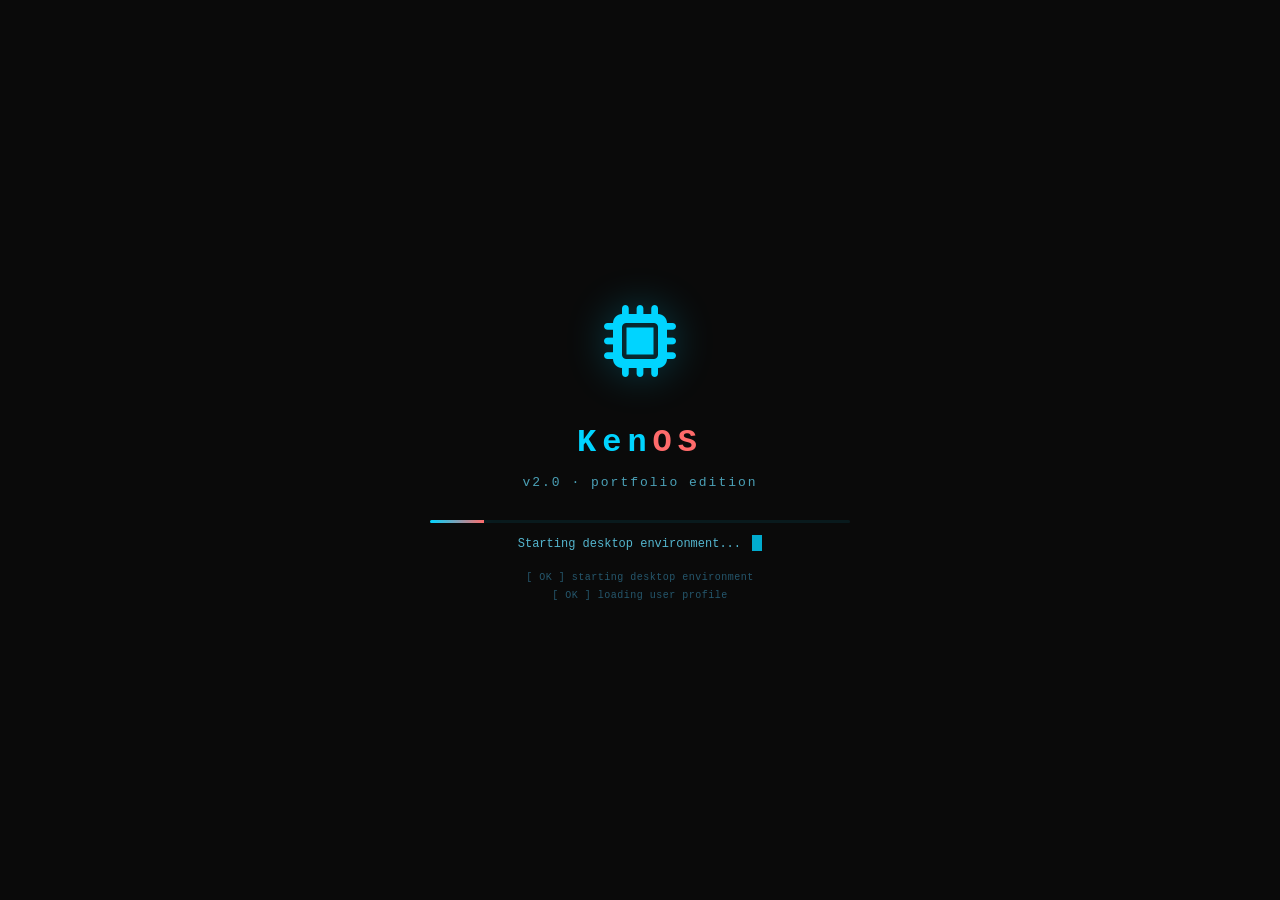
==== commit 2a98e163: "web to desktop transition and vice versa" ====
--- a/index.html
+++ b/index.html
@@ -22,11 +22,59 @@
   <link rel="stylesheet" href="css/taskbar.css" />
   <link rel="stylesheet" href="css/extra.css" />
   <link rel="stylesheet" href="css/normal-site.css" />
+  <link rel="stylesheet" href="css/transition.css" />
 </head>
 
-<body>
-
-  <body class="layout-desktop">
+<body class="layout-desktop">
+
+    <!-- ========== SYSTEM MODE TRANSITION OVERLAY ========== -->
+    <div id="kenosModeTransition" class="kenos-mode-transition" aria-hidden="true">
+      <div class="transition-scan-beam"></div>
+      <div class="transition-grid"></div>
+      <div class="transition-ambient-glow"></div>
+      <div class="transition-card">
+        <span class="corner-reticle top-left"></span>
+        <span class="corner-reticle top-right"></span>
+        <span class="corner-reticle bottom-left"></span>
+        <span class="corner-reticle bottom-right"></span>
+
+        <div class="transition-card-top">
+          <div class="transition-sys-badge">
+            <span class="pulse-dot"></span>
+            <span class="sys-code" id="transitionSysCode">SYS::RECONFIG_0x2A</span>
+          </div>
+          <div class="transition-mode-tag" id="transitionModeTag">KENOS_MODE_SWITCH</div>
+        </div>
+
+        <div class="transition-icon-wrap">
+          <div class="transition-icon-ring ring-1"></div>
+          <div class="transition-icon-ring ring-2"></div>
+          <div class="transition-icon-box" id="transitionIconBox">
+            <i class="fas fa-globe" id="transitionIcon"></i>
+          </div>
+        </div>
+
+        <div class="transition-info">
+          <div class="transition-action-label" id="transitionActionLabel">SWITCHING SYSTEM INTERFACE</div>
+          <h3 class="transition-target-title" id="transitionTargetTitle">WEB PORTFOLIO</h3>
+          <div class="transition-status-line">
+            <span class="terminal-prompt">&gt;&gt;</span>
+            <span id="transitionStatusDesc">Mounting responsive web viewport...</span>
+            <span class="cursor"></span>
+          </div>
+        </div>
+
+        <div class="transition-progress-wrap">
+          <div class="transition-progress-bar">
+            <div class="transition-progress-fill" id="transitionProgressFill"></div>
+          </div>
+          <div class="transition-progress-meta">
+            <span id="transitionStageText">[ OK ] MOUNTING INTERFACE</span>
+            <span id="transitionPercentText">100%</span>
+          </div>
+        </div>
+      </div>
+    </div>
 
     <!-- ========== BOOT SCREEN ========== -->
     <div id="bootScreen">
@@ -195,6 +243,12 @@
           <span class="ampm" id="clockAmPmMobile">AM</span>
         </div>
         <div class="date-display" id="dateDisplayMobile">January 1, 2025</div>
+      </div>
+
+      <!-- Mobile Desktop Mode Toggle Pill (visible on mobile screens where taskbar is hidden) -->
+      <div class="desktop-mobile-switch-pill" id="desktopMobileToggleBtn" title="Switch to Normal Web Mode" role="button" tabindex="0">
+        <i class="fas fa-globe"></i>
+        <span>Web Mode</span>
       </div>
 
       <!-- Window Container -->
--- a/css/normal-site.css
+++ b/css/normal-site.css
@@ -1503,22 +1503,10 @@
   display: none !important;
 }
 
-  /* On small mobile phones (<= 600px), hide Desktop OS switch buttons */
+  /* On small mobile screens (<= 600px), hide desktop toggle from tight top nav bar */
   @media (max-width: 600px) {
-
-    #navDesktopToggleBtn,
-    #heroDesktopToggleBtn,
-    #footerDesktopToggleBtn,
-    #floatingLayoutToggleBtn,
-    #mobileMenuDesktopBtn,
-    .nav-toggle-btn,
-    .footer-layout-switch,
-    .floating-layout-pill,
-    .taskbar-layout-pill,
-    #taskbarLayoutToggleBtn {
+    #navDesktopToggleBtn {
       display: none !important;
-      pointer-events: none !important;
-      visibility: hidden !important;
     }
   }
 
--- a/css/transition.css
+++ b/css/transition.css
@@ -0,0 +1,547 @@
+/* ============================================================
+   KenOS Portfolio - Cyber Mode Switch Transition Stylesheet
+   Provides a seamless, futuristic ~3-second cinematic transition
+   when toggling between Web Mode and KenOS Desktop OS Mode
+   ============================================================ */
+
+/* ---------- TRANSITION OVERLAY CONTAINER ---------- */
+.kenos-mode-transition {
+  position: fixed;
+  inset: 0;
+  width: 100vw;
+  height: 100vh;
+  z-index: 999998;
+  background: rgba(6, 11, 18, 0.95);
+  backdrop-filter: blur(18px);
+  -webkit-backdrop-filter: blur(18px);
+  display: flex;
+  align-items: center;
+  justify-content: center;
+  opacity: 0;
+  visibility: hidden;
+  pointer-events: none;
+  transition: opacity 0.35s cubic-bezier(0.4, 0, 0.2, 1),
+              visibility 0.35s cubic-bezier(0.4, 0, 0.2, 1);
+  overflow: hidden;
+}
+
+/* Active State: Overlay enters */
+.kenos-mode-transition.active {
+  opacity: 1;
+  visibility: visible;
+  pointer-events: all;
+}
+
+/* Closing State: Overlay sweeps away and dissolves */
+.kenos-mode-transition.closing {
+  opacity: 0;
+  visibility: visible;
+  pointer-events: all;
+  transform: scale(1.02);
+  filter: blur(5px);
+  transition: opacity 0.4s cubic-bezier(0.4, 0, 0.2, 1),
+              transform 0.4s cubic-bezier(0.4, 0, 0.2, 1),
+              filter 0.4s ease;
+}
+
+/* ---------- SCAN BEAM EFFECT ---------- */
+.transition-scan-beam {
+  position: absolute;
+  top: -140px;
+  left: 0;
+  right: 0;
+  height: 140px;
+  background: linear-gradient(
+    180deg,
+    transparent 0%,
+    rgba(0, 212, 255, 0.05) 30%,
+    rgba(0, 212, 255, 0.28) 80%,
+    #00d4ff 100%
+  );
+  box-shadow: 0 4px 35px rgba(0, 212, 255, 0.75);
+  pointer-events: none;
+  z-index: 2;
+  opacity: 0;
+}
+
+.kenos-mode-transition.active .transition-scan-beam {
+  animation: scanBeamSweep 1.5s ease-in-out infinite;
+}
+
+@keyframes scanBeamSweep {
+  0% {
+    top: -140px;
+    opacity: 0;
+  }
+  15% {
+    opacity: 0.95;
+  }
+  85% {
+    opacity: 0.95;
+  }
+  100% {
+    top: 105%;
+    opacity: 0;
+  }
+}
+
+/* ---------- BACKGROUND CYBER GRID & AMBIENT GLOW ---------- */
+.transition-grid {
+  position: absolute;
+  inset: 0;
+  background-image:
+    linear-gradient(rgba(0, 212, 255, 0.04) 1px, transparent 1px),
+    linear-gradient(90deg, rgba(0, 212, 255, 0.04) 1px, transparent 1px);
+  background-size: 38px 38px;
+  pointer-events: none;
+  z-index: 1;
+}
+
+.transition-ambient-glow {
+  position: absolute;
+  width: 520px;
+  height: 520px;
+  border-radius: 50%;
+  background: radial-gradient(circle, rgba(0, 212, 255, 0.16) 0%, rgba(0, 212, 255, 0.04) 50%, transparent 70%);
+  filter: blur(45px);
+  pointer-events: none;
+  z-index: 1;
+  animation: ambientGlowPulse 2.4s ease-in-out infinite alternate;
+}
+
+@keyframes ambientGlowPulse {
+  0% {
+    transform: scale(0.88);
+    opacity: 0.65;
+  }
+  100% {
+    transform: scale(1.12);
+    opacity: 1;
+  }
+}
+
+/* ---------- CYBER HUD CARD ---------- */
+.transition-card {
+  position: relative;
+  z-index: 5;
+  width: 450px;
+  max-width: 90vw;
+  background: rgba(8, 18, 30, 0.94);
+  backdrop-filter: blur(20px);
+  -webkit-backdrop-filter: blur(20px);
+  border: 1px solid rgba(0, 212, 255, 0.28);
+  border-radius: 14px;
+  padding: 28px 32px 24px;
+  box-shadow: 0 20px 60px rgba(0, 0, 0, 0.85),
+              0 0 35px rgba(0, 212, 255, 0.15),
+              inset 0 0 25px rgba(0, 212, 255, 0.04);
+  text-align: center;
+  transform: scale(0.92) translateY(12px);
+  opacity: 0;
+  transition: transform 0.3s cubic-bezier(0.16, 1, 0.3, 1),
+              opacity 0.28s ease;
+}
+
+.kenos-mode-transition.active .transition-card {
+  transform: scale(1) translateY(0);
+  opacity: 1;
+  animation: cardCyberFloat 2.8s ease-in-out infinite alternate;
+}
+
+@keyframes cardCyberFloat {
+  0% {
+    box-shadow: 0 20px 60px rgba(0, 0, 0, 0.85),
+                0 0 30px rgba(0, 212, 255, 0.15),
+                inset 0 0 25px rgba(0, 212, 255, 0.04);
+  }
+  100% {
+    box-shadow: 0 20px 70px rgba(0, 0, 0, 0.9),
+                0 0 50px rgba(0, 212, 255, 0.3),
+                inset 0 0 35px rgba(0, 212, 255, 0.08);
+  }
+}
+
+.kenos-mode-transition.closing .transition-card {
+  transform: scale(1.03) translateY(-6px);
+  opacity: 0;
+}
+
+/* ---------- CORNER RETICLES ---------- */
+.corner-reticle {
+  position: absolute;
+  width: 14px;
+  height: 14px;
+  border-color: #00d4ff;
+  border-style: solid;
+  pointer-events: none;
+}
+
+.corner-reticle.top-left {
+  top: -1px;
+  left: -1px;
+  border-width: 2px 0 0 2px;
+  border-top-left-radius: 14px;
+}
+
+.corner-reticle.top-right {
+  top: -1px;
+  right: -1px;
+  border-width: 2px 2px 0 0;
+  border-top-right-radius: 14px;
+}
+
+.corner-reticle.bottom-left {
+  bottom: -1px;
+  left: -1px;
+  border-width: 0 0 2px 2px;
+  border-bottom-left-radius: 14px;
+}
+
+.corner-reticle.bottom-right {
+  bottom: -1px;
+  right: -1px;
+  border-width: 0 2px 2px 0;
+  border-bottom-right-radius: 14px;
+}
+
+/* ---------- CARD TOP STATUS BAR ---------- */
+.transition-card-top {
+  display: flex;
+  align-items: center;
+  justify-content: space-between;
+  margin-bottom: 18px;
+  font-family: 'Courier New', monospace;
+  font-size: 11px;
+  color: #8acfe6;
+}
+
+.transition-sys-badge {
+  display: flex;
+  align-items: center;
+  gap: 6px;
+}
+
+.transition-sys-badge .pulse-dot {
+  width: 7px;
+  height: 7px;
+  border-radius: 50%;
+  background: #00ff88;
+  box-shadow: 0 0 10px #00ff88;
+  display: inline-block;
+  animation: pulseDot 1.4s infinite ease-in-out;
+}
+
+.transition-mode-tag {
+  background: rgba(0, 212, 255, 0.08);
+  border: 1px solid rgba(0, 212, 255, 0.25);
+  padding: 3px 8px;
+  border-radius: 4px;
+  color: #00d4ff;
+  font-weight: 600;
+  font-size: 10px;
+  letter-spacing: 1px;
+}
+
+/* ---------- ANIMATED ICON WRAPPER ---------- */
+.transition-icon-wrap {
+  position: relative;
+  width: 86px;
+  height: 86px;
+  margin: 0 auto 16px;
+  display: flex;
+  align-items: center;
+  justify-content: center;
+}
+
+.transition-icon-box {
+  width: 72px;
+  height: 72px;
+  border-radius: 50%;
+  background: rgba(0, 212, 255, 0.08);
+  border: 2px solid #00d4ff;
+  display: flex;
+  align-items: center;
+  justify-content: center;
+  font-size: 32px;
+  color: #00d4ff;
+  box-shadow: 0 0 30px rgba(0, 212, 255, 0.35);
+  position: relative;
+  z-index: 2;
+  transition: all 0.3s ease;
+}
+
+.transition-icon-box i {
+  filter: drop-shadow(0 0 12px rgba(0, 212, 255, 0.65));
+}
+
+.transition-icon-ring {
+  position: absolute;
+  border-radius: 50%;
+  border: 1px solid rgba(0, 212, 255, 0.3);
+  pointer-events: none;
+}
+
+.transition-icon-ring.ring-1 {
+  width: 92px;
+  height: 92px;
+  animation: ringPulse 2s infinite ease-out;
+}
+
+.transition-icon-ring.ring-2 {
+  width: 114px;
+  height: 114px;
+  animation: ringPulse 2s infinite ease-out 0.5s;
+}
+
+@keyframes ringPulse {
+  0% {
+    transform: scale(0.85);
+    opacity: 0.85;
+  }
+  100% {
+    transform: scale(1.32);
+    opacity: 0;
+  }
+}
+
+/* ---------- TITLES & TERMINAL STATUS ---------- */
+.transition-action-label {
+  font-family: 'Courier New', monospace;
+  font-size: 11px;
+  font-weight: 600;
+  letter-spacing: 2.5px;
+  color: #66e0ff;
+  opacity: 0.85;
+  margin-bottom: 4px;
+  text-transform: uppercase;
+}
+
+.transition-target-title {
+  font-family: 'Courier New', monospace;
+  font-size: 22px;
+  font-weight: 700;
+  color: #ffffff;
+  letter-spacing: 2px;
+  margin: 0 0 8px 0;
+  text-shadow: 0 0 18px rgba(0, 212, 255, 0.45);
+}
+
+.transition-status-line {
+  font-family: 'Courier New', monospace;
+  font-size: 12px;
+  color: #a0d8ef;
+  display: flex;
+  align-items: center;
+  justify-content: center;
+  gap: 6px;
+  min-height: 22px;
+  margin-bottom: 18px;
+}
+
+.transition-status-line .terminal-prompt {
+  color: #00d4ff;
+  font-weight: 700;
+}
+
+.transition-status-line .cursor {
+  display: inline-block;
+  width: 7px;
+  height: 13px;
+  background: #00d4ff;
+  animation: blinkCursor 0.8s step-end infinite;
+}
+
+/* ---------- PROGRESS BAR ---------- */
+.transition-progress-wrap {
+  width: 100%;
+  margin-top: 10px;
+}
+
+.transition-progress-bar {
+  height: 5px;
+  width: 100%;
+  background: rgba(0, 212, 255, 0.12);
+  border-radius: 4px;
+  overflow: visible;
+  position: relative;
+}
+
+.transition-progress-fill {
+  height: 100%;
+  width: 0%;
+  background: linear-gradient(90deg, #00d4ff, #00ff88);
+  box-shadow: 0 0 15px rgba(0, 212, 255, 0.8), 0 0 25px rgba(0, 255, 136, 0.4);
+  border-radius: 4px;
+  position: relative;
+}
+
+.transition-progress-fill::after {
+  content: '';
+  position: absolute;
+  right: -3px;
+  top: -3px;
+  width: 11px;
+  height: 11px;
+  background: #ffffff;
+  border-radius: 50%;
+  box-shadow: 0 0 10px #00ff88, 0 0 20px #00d4ff;
+}
+
+.transition-progress-meta {
+  display: flex;
+  justify-content: space-between;
+  font-family: 'Courier New', monospace;
+  font-size: 10px;
+  color: #00ff88;
+  margin-top: 10px;
+  letter-spacing: 1px;
+}
+
+/* ---------- LAYOUT CONTENT ENTRANCE & DEPARTURE ANIMATIONS ---------- */
+/* When leaving current mode */
+body.mode-transitioning #desktopArea,
+body.mode-transitioning #normalSite,
+body.mode-transitioning #taskbar {
+  filter: blur(2px);
+  transform: scale(0.99);
+  transition: filter 0.3s ease, transform 0.3s ease;
+}
+
+/* Smooth entrance for Normal Web Mode */
+#normalSite.mode-entering {
+  animation: normalSiteEnter 0.45s cubic-bezier(0.16, 1, 0.3, 1) forwards !important;
+}
+
+@keyframes normalSiteEnter {
+  0% {
+    opacity: 0 !important;
+    transform: translateY(22px) scale(0.992);
+    filter: blur(5px);
+  }
+  100% {
+    opacity: 1 !important;
+    transform: translateY(0) scale(1);
+    filter: blur(0);
+  }
+}
+
+/* Smooth entrance for KenOS Desktop Mode */
+#desktopArea.mode-entering {
+  animation: desktopAreaEnter 0.45s cubic-bezier(0.16, 1, 0.3, 1) forwards !important;
+}
+
+@keyframes desktopAreaEnter {
+  0% {
+    opacity: 0 !important;
+    transform: scale(0.975);
+    filter: blur(5px);
+  }
+  100% {
+    opacity: 1 !important;
+    transform: scale(1);
+    filter: blur(0);
+  }
+}
+
+#taskbar.mode-entering {
+  animation: taskbarEnter 0.4s cubic-bezier(0.16, 1, 0.3, 1) forwards !important;
+}
+
+@keyframes taskbarEnter {
+  0% {
+    opacity: 0 !important;
+    transform: translateY(20px);
+  }
+  100% {
+    opacity: 1 !important;
+    transform: translateY(0);
+  }
+}
+
+/* ---------- MOBILE DESKTOP SWITCH PILL ---------- */
+.desktop-mobile-switch-pill {
+  display: none;
+}
+
+@media (max-width: 767px) {
+  body.layout-desktop .desktop-mobile-switch-pill {
+    display: flex;
+    position: fixed;
+    top: 14px;
+    right: 14px;
+    z-index: 10000;
+    background: rgba(6, 16, 28, 0.92);
+    backdrop-filter: blur(16px);
+    -webkit-backdrop-filter: blur(16px);
+    border: 1px solid rgba(0, 212, 255, 0.4);
+    border-radius: 20px;
+    padding: 7px 14px;
+    color: #00d4ff;
+    font-size: 12px;
+    font-family: 'Courier New', monospace;
+    font-weight: 600;
+    align-items: center;
+    gap: 8px;
+    box-shadow: 0 4px 20px rgba(0, 0, 0, 0.7), 0 0 15px rgba(0, 212, 255, 0.25);
+    cursor: pointer;
+    user-select: none;
+    -webkit-tap-highlight-color: transparent;
+    transition: all 0.2s ease;
+  }
+
+  body.layout-desktop .desktop-mobile-switch-pill:active {
+    transform: scale(0.95);
+    background: rgba(0, 212, 255, 0.2);
+  }
+}
+
+/* ---------- RESPONSIVE ADJUSTMENTS ---------- */
+@media (max-width: 480px) {
+  .transition-card {
+    padding: 22px 20px 20px;
+    width: 92vw;
+  }
+  .transition-icon-wrap {
+    width: 72px;
+    height: 72px;
+    margin-bottom: 12px;
+  }
+  .transition-icon-box {
+    width: 60px;
+    height: 60px;
+    font-size: 26px;
+  }
+  .transition-target-title {
+    font-size: 18px;
+    letter-spacing: 1.5px;
+  }
+  .transition-status-line {
+    font-size: 11px;
+    margin-bottom: 14px;
+  }
+}
+
+/* ---------- PREFERS REDUCED MOTION ---------- */
+@media (prefers-reduced-motion: reduce) {
+  .kenos-mode-transition {
+    transition: opacity 0.2s linear, visibility 0.2s linear;
+  }
+  .transition-scan-beam,
+  .transition-ambient-glow,
+  .transition-icon-ring {
+    animation: none !important;
+    display: none !important;
+  }
+  .transition-card {
+    transition: none !important;
+    transform: none !important;
+    animation: none !important;
+  }
+  #normalSite.mode-entering,
+  #desktopArea.mode-entering,
+  #taskbar.mode-entering {
+    animation: none !important;
+    transform: none !important;
+    filter: none !important;
+  }
+}
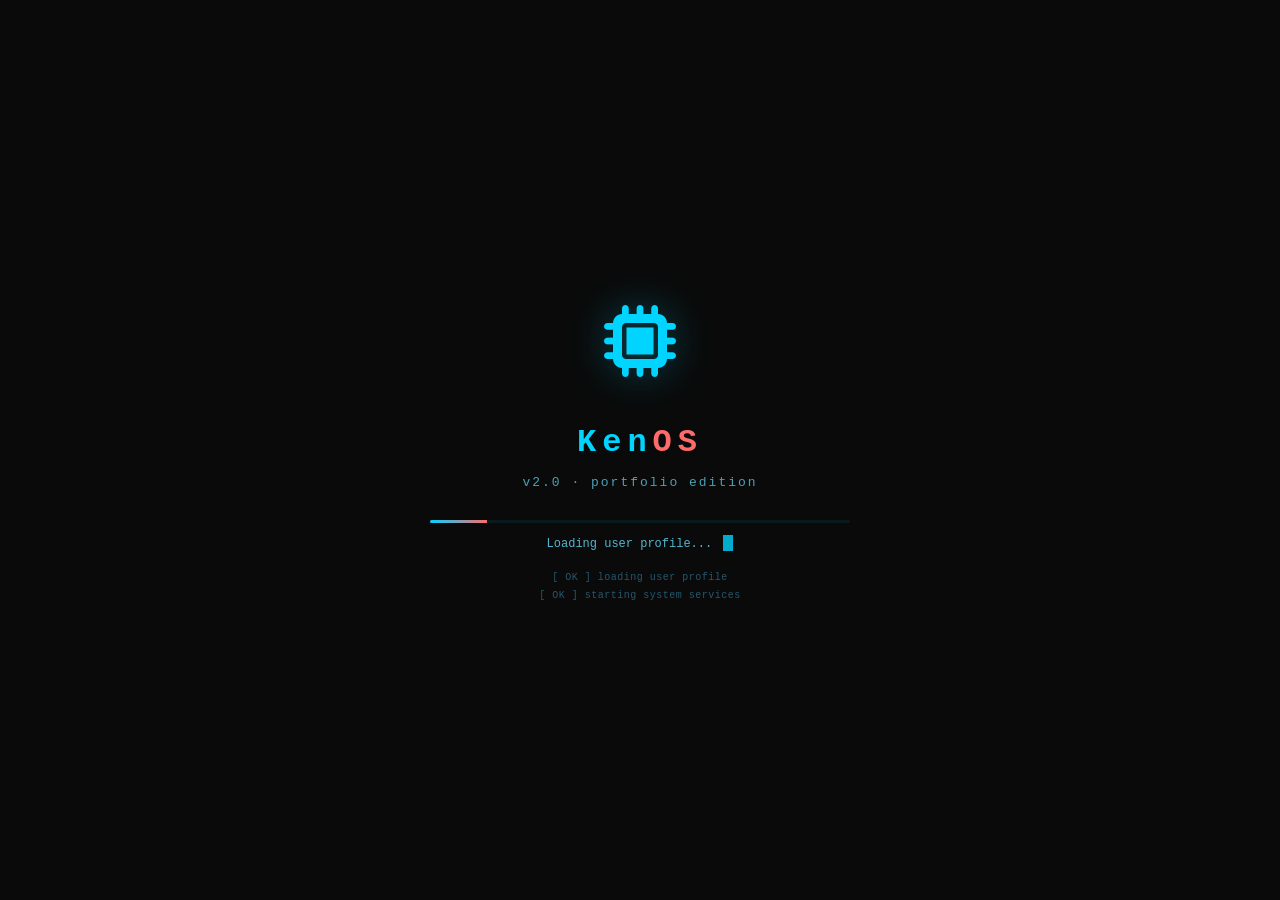
==== commit 763fe9a1: "Certificate arrangement" ====
--- a/index.html
+++ b/index.html
@@ -27,102 +27,208 @@
 
 <body class="layout-desktop">
 
-    <!-- ========== SYSTEM MODE TRANSITION OVERLAY ========== -->
-    <div id="kenosModeTransition" class="kenos-mode-transition" aria-hidden="true">
-      <div class="transition-scan-beam"></div>
-      <div class="transition-grid"></div>
-      <div class="transition-ambient-glow"></div>
-      <div class="transition-card">
-        <span class="corner-reticle top-left"></span>
-        <span class="corner-reticle top-right"></span>
-        <span class="corner-reticle bottom-left"></span>
-        <span class="corner-reticle bottom-right"></span>
-
-        <div class="transition-card-top">
-          <div class="transition-sys-badge">
-            <span class="pulse-dot"></span>
-            <span class="sys-code" id="transitionSysCode">SYS::RECONFIG_0x2A</span>
-          </div>
-          <div class="transition-mode-tag" id="transitionModeTag">KENOS_MODE_SWITCH</div>
-        </div>
-
-        <div class="transition-icon-wrap">
-          <div class="transition-icon-ring ring-1"></div>
-          <div class="transition-icon-ring ring-2"></div>
-          <div class="transition-icon-box" id="transitionIconBox">
-            <i class="fas fa-globe" id="transitionIcon"></i>
-          </div>
-        </div>
-
-        <div class="transition-info">
-          <div class="transition-action-label" id="transitionActionLabel">SWITCHING SYSTEM INTERFACE</div>
-          <h3 class="transition-target-title" id="transitionTargetTitle">WEB PORTFOLIO</h3>
-          <div class="transition-status-line">
-            <span class="terminal-prompt">&gt;&gt;</span>
-            <span id="transitionStatusDesc">Mounting responsive web viewport...</span>
-            <span class="cursor"></span>
-          </div>
-        </div>
-
-        <div class="transition-progress-wrap">
-          <div class="transition-progress-bar">
-            <div class="transition-progress-fill" id="transitionProgressFill"></div>
-          </div>
-          <div class="transition-progress-meta">
-            <span id="transitionStageText">[ OK ] MOUNTING INTERFACE</span>
-            <span id="transitionPercentText">100%</span>
-          </div>
-        </div>
-      </div>
-    </div>
-
-    <!-- ========== BOOT SCREEN ========== -->
-    <div id="bootScreen">
-      <div class="boot-logo">
-        <i class="fas fa-microchip"></i>
-      </div>
-      <div class="boot-title">Ken<span>OS</span></div>
-      <div class="boot-subtitle">v2.0 · portfolio edition</div>
-      <div class="boot-progress">
-        <div class="boot-progress-bar" id="bootProgressBar"></div>
-      </div>
-      <div class="boot-status" id="bootStatus">
-        <span id="bootStatusText">Initializing system...</span>
-        <span class="cursor"></span>
-      </div>
-      <div class="boot-commands" id="bootCommands">
-        <span id="bootCommandText"><span class="ok">[ OK ]</span> loading kernel modules</span><br>
-        <span id="bootCommandText2"><span class="ok">[ OK ]</span> mounting filesystems</span>
-      </div>
-    </div>
-
-    <!-- ========== FLOATING PARTICLES ========== -->
-    <div class="particle" style="width:4px;height:4px;left:10%;top:20%;animation-duration:25s;"></div>
-    <div class="particle" style="width:6px;height:6px;left:30%;top:40%;animation-duration:30s;animation-delay:5s;">
-    </div>
-    <div class="particle" style="width:3px;height:3px;left:50%;top:10%;animation-duration:22s;animation-delay:10s;">
-    </div>
-    <div class="particle" style="width:5px;height:5px;left:70%;top:30%;animation-duration:28s;animation-delay:3s;">
-    </div>
-    <div class="particle" style="width:4px;height:4px;left:90%;top:50%;animation-duration:35s;animation-delay:7s;">
-    </div>
-
-    <!-- ========== DESKTOP WATERMARK LOGO ========== -->
-    <div class="desktop-watermark">
+  <!-- ========== SYSTEM MODE TRANSITION OVERLAY ========== -->
+  <div id="kenosModeTransition" class="kenos-mode-transition" aria-hidden="true">
+    <div class="transition-scan-beam"></div>
+    <div class="transition-grid"></div>
+    <div class="transition-ambient-glow"></div>
+    <div class="transition-card">
+      <span class="corner-reticle top-left"></span>
+      <span class="corner-reticle top-right"></span>
+      <span class="corner-reticle bottom-left"></span>
+      <span class="corner-reticle bottom-right"></span>
+
+      <div class="transition-card-top">
+        <div class="transition-sys-badge">
+          <span class="pulse-dot"></span>
+          <span class="sys-code" id="transitionSysCode">SYS::RECONFIG_0x2A</span>
+        </div>
+        <div class="transition-mode-tag" id="transitionModeTag">KENOS_MODE_SWITCH</div>
+      </div>
+
+      <div class="transition-icon-wrap">
+        <div class="transition-icon-ring ring-1"></div>
+        <div class="transition-icon-ring ring-2"></div>
+        <div class="transition-icon-box" id="transitionIconBox">
+          <i class="fas fa-globe" id="transitionIcon"></i>
+        </div>
+      </div>
+
+      <div class="transition-info">
+        <div class="transition-action-label" id="transitionActionLabel">SWITCHING SYSTEM INTERFACE</div>
+        <h3 class="transition-target-title" id="transitionTargetTitle">WEB PORTFOLIO</h3>
+        <div class="transition-status-line">
+          <span class="terminal-prompt">&gt;&gt;</span>
+          <span id="transitionStatusDesc">Mounting responsive web viewport...</span>
+          <span class="cursor"></span>
+        </div>
+      </div>
+
+      <div class="transition-progress-wrap">
+        <div class="transition-progress-bar">
+          <div class="transition-progress-fill" id="transitionProgressFill"></div>
+        </div>
+        <div class="transition-progress-meta">
+          <span id="transitionStageText">[ OK ] MOUNTING INTERFACE</span>
+          <span id="transitionPercentText">100%</span>
+        </div>
+      </div>
+    </div>
+  </div>
+
+  <!-- ========== BOOT SCREEN ========== -->
+  <div id="bootScreen">
+    <div class="boot-logo">
       <i class="fas fa-microchip"></i>
-      <span class="watermark-text">
-        <span class="ken">Ken</span><span class="os">OS</span>
-      </span>
-    </div>
-
-    <!-- ========== CALENDAR WIDGET (Desktop) ========== -->
-    <div class="calendar-widget" id="calendarWidget">
+    </div>
+    <div class="boot-title">Ken<span>OS</span></div>
+    <div class="boot-subtitle">v2.0 · portfolio edition</div>
+    <div class="boot-progress">
+      <div class="boot-progress-bar" id="bootProgressBar"></div>
+    </div>
+    <div class="boot-status" id="bootStatus">
+      <span id="bootStatusText">Initializing system...</span>
+      <span class="cursor"></span>
+    </div>
+    <div class="boot-commands" id="bootCommands">
+      <span id="bootCommandText"><span class="ok">[ OK ]</span> loading kernel modules</span><br>
+      <span id="bootCommandText2"><span class="ok">[ OK ]</span> mounting filesystems</span>
+    </div>
+  </div>
+
+  <!-- ========== FLOATING PARTICLES ========== -->
+  <div class="particle" style="width:4px;height:4px;left:10%;top:20%;animation-duration:25s;"></div>
+  <div class="particle" style="width:6px;height:6px;left:30%;top:40%;animation-duration:30s;animation-delay:5s;">
+  </div>
+  <div class="particle" style="width:3px;height:3px;left:50%;top:10%;animation-duration:22s;animation-delay:10s;">
+  </div>
+  <div class="particle" style="width:5px;height:5px;left:70%;top:30%;animation-duration:28s;animation-delay:3s;">
+  </div>
+  <div class="particle" style="width:4px;height:4px;left:90%;top:50%;animation-duration:35s;animation-delay:7s;">
+  </div>
+
+  <!-- ========== DESKTOP WATERMARK LOGO ========== -->
+  <div class="desktop-watermark">
+    <i class="fas fa-microchip"></i>
+    <span class="watermark-text">
+      <span class="ken">Ken</span><span class="os">OS</span>
+    </span>
+  </div>
+
+  <!-- ========== CALENDAR WIDGET (Desktop) ========== -->
+  <div class="calendar-widget" id="calendarWidget">
+    <div class="widget-header">
+      <span class="icon"><i class="fas fa-calendar-alt"></i></span>
+      <span class="month-year" id="monthYear">January 2025</span>
+      <span class="status-dot"></span>
+    </div>
+    <div class="day-grid" id="dayGrid">
+      <span class="day-name">S</span>
+      <span class="day-name">M</span>
+      <span class="day-name">T</span>
+      <span class="day-name">W</span>
+      <span class="day-name">T</span>
+      <span class="day-name">F</span>
+      <span class="day-name">S</span>
+    </div>
+    <div class="time-display">
+      <span class="hours" id="clockHours">00:00</span>
+      <span class="seconds" id="clockSeconds">00</span>
+      <span class="ampm" id="clockAmPm">AM</span>
+    </div>
+    <div class="date-display" id="dateDisplay">January 1, 2025</div>
+  </div>
+
+  <!-- ========== QUICK STATS AT BOTTOM ========== -->
+  <div class="quick-stats">
+    <div class="stat-item">
+      <span class="stat-icon"><i class="fas fa-briefcase"></i></span>
+      <div class="stat-info">
+        <span class="stat-value">6+</span>
+        <span class="stat-label">Years Experience</span>
+      </div>
+    </div>
+    <div class="stat-item">
+      <span class="stat-icon"><i class="fas fa-code"></i></span>
+      <div class="stat-info">
+        <span class="stat-value" id="repoCount">26</span>
+        <span class="stat-label">Repositories</span>
+      </div>
+    </div>
+    <div class="stat-item">
+      <span class="stat-icon"><i class="fas fa-certificate"></i></span>
+      <div class="stat-info">
+        <span class="stat-value">6</span>
+        <span class="stat-label">Certifications</span>
+      </div>
+    </div>
+  </div>
+
+  <!-- ========== SYSTEM INFO ========== -->
+  <div class="system-info">
+    <span class="highlight">KenOS v2.0</span><br>
+    <span class="highlight">Kernel 5.15.0</span><br>
+    <span class="highlight">Uptime: <span id="uptimeDisplay">00:00:00</span></span>
+  </div>
+
+  <!-- ========== DESKTOP ========== -->
+  <div class="kenos-desktop" id="desktopArea">
+
+    <!-- Experience Icon -->
+    <div class="desktop-icon" id="experienceIcon" onclick="handleIconClick('experienceIcon')">
+      <div class="icon-box"><i class="fas fa-briefcase"></i></div>
+      <span class="icon-label">~$ experience</span>
+    </div>
+
+    <!-- Projects Icon -->
+    <div class="desktop-icon" id="projectsIcon" onclick="handleIconClick('projectsIcon')">
+      <div class="icon-box"><i class="fas fa-folder-open"></i></div>
+      <span class="icon-label">~/projects</span>
+    </div>
+
+    <!-- Tools Icon -->
+    <div class="desktop-icon" id="toolsIcon" onclick="handleIconClick('toolsIcon')">
+      <div class="icon-box"><i class="fas fa-tools"></i></div>
+      <span class="icon-label">~/tools</span>
+    </div>
+
+    <!-- Whoami Icon (About) -->
+    <div class="desktop-icon" id="whoamiIcon" onclick="handleIconClick('whoamiIcon')">
+      <div class="icon-box"><i class="fas fa-user-astronaut"></i></div>
+      <span class="icon-label">~$ whoami</span>
+    </div>
+
+    <!-- Certificates Icon -->
+    <div class="desktop-icon" id="certificatesIcon" onclick="handleIconClick('certificatesIcon')">
+      <div class="icon-box"><i class="fas fa-certificate"></i></div>
+      <span class="icon-label">~/certificates</span>
+    </div>
+
+    <!-- Contact Icon -->
+    <div class="desktop-icon" id="contactIcon" onclick="handleIconClick('contactIcon')">
+      <div class="icon-box"><i class="fas fa-envelope"></i></div>
+      <span class="icon-label">~/contact</span>
+    </div>
+
+    <!-- GitHub Icon -->
+    <div class="desktop-icon" onclick="window.open('https://github.com/Kenitplay', '_blank')">
+      <div class="icon-box"><i class="fab fa-github"></i></div>
+      <span class="icon-label">~/github</span>
+    </div>
+
+    <div class="desktop-icon" onclick="window.open('assets/resume.pdf', '_blank')">
+      <div class="icon-box"><i class="fas fa-file-pdf"></i></div>
+      <span class="icon-label">~/resume</span>
+    </div>
+
+    <!-- MOBILE CALENDAR WIDGET (hidden on phones via CSS) -->
+    <div class="calendar-widget-mobile" id="calendarWidgetMobile">
       <div class="widget-header">
         <span class="icon"><i class="fas fa-calendar-alt"></i></span>
-        <span class="month-year" id="monthYear">January 2025</span>
+        <span class="month-year" id="monthYearMobile">January 2025</span>
         <span class="status-dot"></span>
       </div>
-      <div class="day-grid" id="dayGrid">
+      <div class="day-grid" id="dayGridMobile">
         <span class="day-name">S</span>
         <span class="day-name">M</span>
         <span class="day-name">T</span>
@@ -132,1300 +238,1242 @@
         <span class="day-name">S</span>
       </div>
       <div class="time-display">
-        <span class="hours" id="clockHours">00:00</span>
-        <span class="seconds" id="clockSeconds">00</span>
-        <span class="ampm" id="clockAmPm">AM</span>
-      </div>
-      <div class="date-display" id="dateDisplay">January 1, 2025</div>
-    </div>
-
-    <!-- ========== QUICK STATS AT BOTTOM ========== -->
-    <div class="quick-stats">
-      <div class="stat-item">
-        <span class="stat-icon"><i class="fas fa-briefcase"></i></span>
-        <div class="stat-info">
-          <span class="stat-value">6+</span>
-          <span class="stat-label">Years Experience</span>
-        </div>
-      </div>
-      <div class="stat-item">
-        <span class="stat-icon"><i class="fas fa-code"></i></span>
-        <div class="stat-info">
-          <span class="stat-value" id="repoCount">26</span>
-          <span class="stat-label">Repositories</span>
-        </div>
-      </div>
-      <div class="stat-item">
-        <span class="stat-icon"><i class="fas fa-certificate"></i></span>
-        <div class="stat-info">
-          <span class="stat-value">6</span>
-          <span class="stat-label">Certifications</span>
-        </div>
-      </div>
-    </div>
-
-    <!-- ========== SYSTEM INFO ========== -->
-    <div class="system-info">
-      <span class="highlight">KenOS v2.0</span><br>
-      <span class="highlight">Kernel 5.15.0</span><br>
-      <span class="highlight">Uptime: <span id="uptimeDisplay">00:00:00</span></span>
-    </div>
-
-    <!-- ========== DESKTOP ========== -->
-    <div class="kenos-desktop" id="desktopArea">
-
-      <!-- Experience Icon -->
-      <div class="desktop-icon" id="experienceIcon" onclick="handleIconClick('experienceIcon')">
-        <div class="icon-box"><i class="fas fa-briefcase"></i></div>
-        <span class="icon-label">~$ experience</span>
-      </div>
-
-      <!-- Projects Icon -->
-      <div class="desktop-icon" id="projectsIcon" onclick="handleIconClick('projectsIcon')">
-        <div class="icon-box"><i class="fas fa-folder-open"></i></div>
-        <span class="icon-label">~/projects</span>
-      </div>
-
-      <!-- Tools Icon -->
-      <div class="desktop-icon" id="toolsIcon" onclick="handleIconClick('toolsIcon')">
-        <div class="icon-box"><i class="fas fa-tools"></i></div>
-        <span class="icon-label">~/tools</span>
-      </div>
-
-      <!-- Whoami Icon (About) -->
-      <div class="desktop-icon" id="whoamiIcon" onclick="handleIconClick('whoamiIcon')">
-        <div class="icon-box"><i class="fas fa-user-astronaut"></i></div>
-        <span class="icon-label">~$ whoami</span>
-      </div>
-
-      <!-- Certificates Icon -->
-      <div class="desktop-icon" id="certificatesIcon" onclick="handleIconClick('certificatesIcon')">
-        <div class="icon-box"><i class="fas fa-certificate"></i></div>
-        <span class="icon-label">~/certificates</span>
-      </div>
-
-      <!-- Contact Icon -->
-      <div class="desktop-icon" id="contactIcon" onclick="handleIconClick('contactIcon')">
-        <div class="icon-box"><i class="fas fa-envelope"></i></div>
-        <span class="icon-label">~/contact</span>
-      </div>
-
-      <!-- GitHub Icon -->
-      <div class="desktop-icon" onclick="window.open('https://github.com/Kenitplay', '_blank')">
-        <div class="icon-box"><i class="fab fa-github"></i></div>
-        <span class="icon-label">~/github</span>
-      </div>
-
-      <div class="desktop-icon" onclick="window.open('assets/resume.pdf', '_blank')">
-        <div class="icon-box"><i class="fas fa-file-pdf"></i></div>
-        <span class="icon-label">~/resume</span>
-      </div>
-
-      <!-- MOBILE CALENDAR WIDGET (hidden on phones via CSS) -->
-      <div class="calendar-widget-mobile" id="calendarWidgetMobile">
-        <div class="widget-header">
-          <span class="icon"><i class="fas fa-calendar-alt"></i></span>
-          <span class="month-year" id="monthYearMobile">January 2025</span>
-          <span class="status-dot"></span>
-        </div>
-        <div class="day-grid" id="dayGridMobile">
-          <span class="day-name">S</span>
-          <span class="day-name">M</span>
-          <span class="day-name">T</span>
-          <span class="day-name">W</span>
-          <span class="day-name">T</span>
-          <span class="day-name">F</span>
-          <span class="day-name">S</span>
-        </div>
-        <div class="time-display">
-          <span class="hours" id="clockHoursMobile">00:00</span>
-          <span class="seconds" id="clockSecondsMobile">00</span>
-          <span class="ampm" id="clockAmPmMobile">AM</span>
-        </div>
-        <div class="date-display" id="dateDisplayMobile">January 1, 2025</div>
-      </div>
-
-      <!-- Mobile Desktop Mode Toggle Pill (visible on mobile screens where taskbar is hidden) -->
-      <div class="desktop-mobile-switch-pill" id="desktopMobileToggleBtn" title="Switch to Normal Web Mode" role="button" tabindex="0">
+        <span class="hours" id="clockHoursMobile">00:00</span>
+        <span class="seconds" id="clockSecondsMobile">00</span>
+        <span class="ampm" id="clockAmPmMobile">AM</span>
+      </div>
+      <div class="date-display" id="dateDisplayMobile">January 1, 2025</div>
+    </div>
+
+    <!-- Mobile Desktop Mode Toggle Pill (visible on mobile screens where taskbar is hidden) -->
+    <div class="desktop-mobile-switch-pill" id="desktopMobileToggleBtn" title="Switch to Normal Web Mode" role="button"
+      tabindex="0">
+      <i class="fas fa-globe"></i>
+      <span>Web Mode</span>
+    </div>
+
+    <!-- Window Container -->
+    <div id="windowContainer"></div>
+  </div>
+
+  <!-- ========== TASKBAR ========== -->
+  <div class="kenos-taskbar" id="taskbar">
+    <div class="taskbar-section">
+      <div class="finder-pill">
+        <i class="fas fa-microchip"></i>
+        <span>ken@kenos</span>
+      </div>
+      <div class="divider-line"></div>
+      <!-- TOGGLE TO NORMAL SITE BUTTON -->
+      <div class="taskbar-layout-pill" id="taskbarLayoutToggleBtn" title="Switch to Normal Website View" role="button"
+        tabindex="0">
         <i class="fas fa-globe"></i>
         <span>Web Mode</span>
       </div>
-
-      <!-- Window Container -->
-      <div id="windowContainer"></div>
-    </div>
-
-    <!-- ========== TASKBAR ========== -->
-    <div class="kenos-taskbar" id="taskbar">
-      <div class="taskbar-section">
-        <div class="finder-pill">
-          <i class="fas fa-microchip"></i>
-          <span>ken@kenos</span>
-        </div>
-        <div class="divider-line"></div>
-        <!-- TOGGLE TO NORMAL SITE BUTTON -->
-        <div class="taskbar-layout-pill" id="taskbarLayoutToggleBtn" title="Switch to Normal Website View" role="button"
-          tabindex="0">
-          <i class="fas fa-globe"></i>
-          <span>Web Mode</span>
-        </div>
-        <div class="divider-line"></div>
-        <div class="finder-pill" style="background:rgba(0,212,255,0.02);padding:5px 12px;">
-          <i class="fas fa-th"></i>
-        </div>
-        <div class="divider-line"></div>
-        <!-- RESET ICON POSITIONS BUTTON -->
-        <div class="taskbar-btn" id="resetIconsBtn" title="Reset icon positions"
-          style="width:36px;height:36px;font-size:16px;">
-          <i class="fas fa-undo-alt"></i>
-        </div>
-      </div>
-      <div class="taskbar-section">
-        <a href="https://www.linkedin.com/in/alken-valledor-421ab22a0/" target="_blank" class="taskbar-btn"
-          title="LinkedIn"><i class="fab fa-linkedin-in"></i></a>
-        <a href="https://www.facebook.com/alken.valledor" target="_blank" class="taskbar-btn" title="Facebook"><i
-            class="fab fa-facebook-f"></i></a>
-        <a href="https://www.youtube.com/@KenitplayGaming" target="_blank" class="taskbar-btn" title="YouTube"><i
-            class="fab fa-youtube"></i></a>
-        <a href="https://github.com/Kenitplay" target="_blank" class="taskbar-btn" title="GitHub"><i
-            class="fab fa-github"></i></a>
-      </div>
-      <div class="taskbar-section">
-        <div class="time-badge" id="clockDisplay">
-          <i class="far fa-clock" style="margin-right:6px;"></i>
-          <span id="liveTime">--:--</span>
-        </div>
-        <div class="divider-line"></div>
-        <div class="taskbar-btn" style="width:36px;height:36px;font-size:16px;" onclick="alert('📶 Wi-Fi · Connected')">
-          <i class="fas fa-wifi"></i>
-        </div>
-        <div class="taskbar-btn" style="width:36px;height:36px;font-size:16px;" onclick="alert('🔊 Volume 60%')"><i
-            class="fas fa-volume-up"></i></div>
-      </div>
-    </div>
-
-    <!-- ========================================================== -->
-    <!-- ========== NORMAL PORTFOLIO SITE LAYOUT CONTAINER ========== -->
-    <!-- ========================================================== -->
-    <div id="normalSite">
-
-      <!-- Top Sticky Navigation Bar -->
-      <nav class="normal-navbar" id="normalNavbar">
-        <a href="#normal-hero" class="normal-nav-brand">
-          <i class="fas fa-microchip"></i>
-          <span><span class="brand-ken">Ken</span><span class="brand-os">OS</span></span>
-          <span class="brand-ver">v2.0</span>
+      <div class="divider-line"></div>
+      <div class="finder-pill" style="background:rgba(0,212,255,0.02);padding:5px 12px;">
+        <i class="fas fa-th"></i>
+      </div>
+      <div class="divider-line"></div>
+      <!-- RESET ICON POSITIONS BUTTON -->
+      <div class="taskbar-btn" id="resetIconsBtn" title="Reset icon positions"
+        style="width:36px;height:36px;font-size:16px;">
+        <i class="fas fa-undo-alt"></i>
+      </div>
+    </div>
+    <div class="taskbar-section">
+      <a href="https://www.linkedin.com/in/alken-valledor-421ab22a0/" target="_blank" class="taskbar-btn"
+        title="LinkedIn"><i class="fab fa-linkedin-in"></i></a>
+      <a href="https://www.facebook.com/alken.valledor" target="_blank" class="taskbar-btn" title="Facebook"><i
+          class="fab fa-facebook-f"></i></a>
+      <a href="https://www.youtube.com/@KenitplayGaming" target="_blank" class="taskbar-btn" title="YouTube"><i
+          class="fab fa-youtube"></i></a>
+      <a href="https://github.com/Kenitplay" target="_blank" class="taskbar-btn" title="GitHub"><i
+          class="fab fa-github"></i></a>
+    </div>
+    <div class="taskbar-section">
+      <div class="time-badge" id="clockDisplay">
+        <i class="far fa-clock" style="margin-right:6px;"></i>
+        <span id="liveTime">--:--</span>
+      </div>
+      <div class="divider-line"></div>
+      <div class="taskbar-btn" style="width:36px;height:36px;font-size:16px;" onclick="alert('📶 Wi-Fi · Connected')">
+        <i class="fas fa-wifi"></i>
+      </div>
+      <div class="taskbar-btn" style="width:36px;height:36px;font-size:16px;" onclick="alert('🔊 Volume 60%')"><i
+          class="fas fa-volume-up"></i></div>
+    </div>
+  </div>
+
+  <!-- ========================================================== -->
+  <!-- ========== NORMAL PORTFOLIO SITE LAYOUT CONTAINER ========== -->
+  <!-- ========================================================== -->
+  <div id="normalSite">
+
+    <!-- Top Sticky Navigation Bar -->
+    <nav class="normal-navbar" id="normalNavbar">
+      <a href="#normal-hero" class="normal-nav-brand">
+        <i class="fas fa-microchip"></i>
+        <span><span class="brand-ken">Ken</span><span class="brand-os">OS</span></span>
+        <span class="brand-ver">v2.0</span>
+      </a>
+
+      <!-- Desktop & Tablet Navigation Links -->
+      <ul class="normal-nav-links">
+        <li><a href="#normal-about" class="normal-nav-link"><i class="fas fa-user-astronaut"></i> About</a></li>
+        <li><a href="#normal-experience" class="normal-nav-link"><i class="fas fa-briefcase"></i> Experience</a></li>
+        <li><a href="#normal-projects" class="normal-nav-link"><i class="fas fa-folder-open"></i> Projects</a></li>
+        <li><a href="#normal-skills" class="normal-nav-link"><i class="fas fa-tools"></i> Skills</a></li>
+        <li><a href="#normal-certificates" class="normal-nav-link"><i class="fas fa-certificate"></i> Certificates</a>
+        </li>
+        <li><a href="#normal-contact" class="normal-nav-link"><i class="fas fa-envelope"></i> Contact</a></li>
+      </ul>
+
+      <!-- Action Buttons -->
+      <div class="normal-nav-actions">
+        <a href="assets/resume.pdf" target="_blank" class="nav-btn nav-resume-btn">
+          <i class="fas fa-file-pdf"></i>
+          <span>Resume</span>
         </a>
-
-        <!-- Desktop & Tablet Navigation Links -->
-        <ul class="normal-nav-links">
-          <li><a href="#normal-about" class="normal-nav-link"><i class="fas fa-user-astronaut"></i> About</a></li>
-          <li><a href="#normal-experience" class="normal-nav-link"><i class="fas fa-briefcase"></i> Experience</a></li>
-          <li><a href="#normal-projects" class="normal-nav-link"><i class="fas fa-folder-open"></i> Projects</a></li>
-          <li><a href="#normal-skills" class="normal-nav-link"><i class="fas fa-tools"></i> Skills</a></li>
-          <li><a href="#normal-certificates" class="normal-nav-link"><i class="fas fa-certificate"></i> Certificates</a>
-          </li>
-          <li><a href="#normal-contact" class="normal-nav-link"><i class="fas fa-envelope"></i> Contact</a></li>
-        </ul>
-
-        <!-- Action Buttons -->
-        <div class="normal-nav-actions">
-          <a href="assets/resume.pdf" target="_blank" class="nav-btn nav-resume-btn">
-            <i class="fas fa-file-pdf"></i>
-            <span>Resume</span>
-          </a>
-          <button class="nav-btn nav-toggle-btn" id="navDesktopToggleBtn" title="Switch to KenOS Desktop OS">
-            <i class="fas fa-desktop"></i>
-            <span>Desktop OS</span>
-          </button>
-          <button class="normal-menu-toggle" id="mobileMenuToggle" aria-label="Toggle navigation menu">
-            <i class="fas fa-bars"></i>
-          </button>
-        </div>
-      </nav>
-
-      <!-- Mobile Dropdown Menu -->
-      <div class="normal-mobile-menu" id="normalMobileMenu">
-        <a href="#normal-about" class="normal-nav-link"><i class="fas fa-user-astronaut"></i> About (~$ whoami)</a>
-        <a href="#normal-experience" class="normal-nav-link"><i class="fas fa-briefcase"></i> Experience (~$
-          experience)</a>
-        <a href="#normal-projects" class="normal-nav-link"><i class="fas fa-folder-open"></i> Projects (~/projects)</a>
-        <a href="#normal-skills" class="normal-nav-link"><i class="fas fa-tools"></i> Skills (~/tools)</a>
-        <a href="#normal-certificates" class="normal-nav-link"><i class="fas fa-certificate"></i> Certificates
-          (~/certificates)</a>
-        <a href="#normal-contact" class="normal-nav-link"><i class="fas fa-envelope"></i> Contact (~/contact)</a>
-        <div class="mobile-actions">
-          <a href="assets/resume.pdf" target="_blank" class="nav-btn nav-resume-btn">
-            <i class="fas fa-file-pdf"></i> Resume PDF
-          </a>
-          <button class="nav-btn nav-toggle-btn" id="mobileMenuDesktopBtn">
-            <i class="fas fa-desktop"></i> Switch to Desktop OS View
-          </button>
-        </div>
-      </div>
-
-      <!-- Hero Section -->
-      <section class="normal-hero" id="normal-hero">
-        <div class="hero-terminal-pill">
-          <span class="pulse-dot"></span>
-          <span>ken@developer:~$ system --profile</span>
-        </div>
-
-        <h1 class="hero-title">
-          Hi, I'm <span class="hero-glow-text">Alken Valledor</span>
-        </h1>
-
-        <div class="hero-role">
-          <span>Full-Stack Developer, AI Developer, & App Developer</span><span class="cursor"></span>
-        </div>
-
-        <p class="hero-description">
-          Passionate developer working across full stack, AI, and mobile app development, building high-performance web
-          systems and sleek digital experiences. Merging clean code with modern design to build resilient, intelligent,
-          user-centric software.
-        </p>
-
-        <div class="hero-actions">
-          <a href="#normal-projects" class="normal-btn primary-btn">
-            <i class="fas fa-folder-open"></i> View Projects
-          </a>
-          <a href="#normal-contact" class="normal-btn secondary-btn">
-            <i class="fas fa-envelope"></i> Get In Touch
-          </a>
-          <a href="assets/resume.pdf" target="_blank" class="normal-btn outline-btn">
-            <i class="fas fa-file-pdf"></i> Download Resume
-          </a>
-          <button class="normal-btn outline-btn" id="heroDesktopToggleBtn"
-            title="Experience KenOS in interactive desktop mode">
-            <i class="fas fa-desktop"></i> Desktop OS View
-          </button>
-        </div>
-
-        <!-- Quick Stats Strip -->
-        <div class="hero-stats-grid">
-          <div class="hero-stat-card">
-            <div class="hero-stat-icon"><i class="fas fa-briefcase"></i></div>
-            <div>
-              <div class="hero-stat-val">6+</div>
-              <div class="hero-stat-lbl">Years Experience</div>
-            </div>
-          </div>
-          <div class="hero-stat-card">
-            <div class="hero-stat-icon"><i class="fas fa-code"></i></div>
-            <div>
-              <div class="hero-stat-val">26</div>
-              <div class="hero-stat-lbl">Projects Built</div>
-            </div>
-          </div>
-          <div class="hero-stat-card">
-            <div class="hero-stat-icon"><i class="fas fa-certificate"></i></div>
-            <div>
-              <div class="hero-stat-val">6</div>
-              <div class="hero-stat-lbl">Certifications</div>
-            </div>
-          </div>
-        </div>
-      </section>
-
-      <!-- About Section (~$ whoami) -->
-      <section class="normal-section" id="normal-about">
-        <div class="section-header">
-          <span class="section-tag">// 01. PROFILE</span>
-          <h2 class="section-title"><i class="fas fa-user-astronaut"></i> ~$ whoami</h2>
-          <p class="section-subtitle">Developer background, philosophy, and core technical passions</p>
-        </div>
-
-        <div class="about-grid">
-          <!-- Left: Cyber Terminal Card -->
-          <div class="cyber-window-card">
-            <div class="cyber-window-header">
-              <div class="window-dots">
-                <span class="dot-red"></span>
-                <span class="dot-yellow"></span>
-                <span class="dot-cyan"></span>
+        <button class="nav-btn nav-toggle-btn" id="navDesktopToggleBtn" title="Switch to KenOS Desktop OS">
+          <i class="fas fa-desktop"></i>
+          <span>Desktop OS</span>
+        </button>
+        <button class="normal-menu-toggle" id="mobileMenuToggle" aria-label="Toggle navigation menu">
+          <i class="fas fa-bars"></i>
+        </button>
+      </div>
+    </nav>
+
+    <!-- Mobile Dropdown Menu -->
+    <div class="normal-mobile-menu" id="normalMobileMenu">
+      <a href="#normal-about" class="normal-nav-link"><i class="fas fa-user-astronaut"></i> About (~$ whoami)</a>
+      <a href="#normal-experience" class="normal-nav-link"><i class="fas fa-briefcase"></i> Experience (~$
+        experience)</a>
+      <a href="#normal-projects" class="normal-nav-link"><i class="fas fa-folder-open"></i> Projects (~/projects)</a>
+      <a href="#normal-skills" class="normal-nav-link"><i class="fas fa-tools"></i> Skills (~/tools)</a>
+      <a href="#normal-certificates" class="normal-nav-link"><i class="fas fa-certificate"></i> Certificates
+        (~/certificates)</a>
+      <a href="#normal-contact" class="normal-nav-link"><i class="fas fa-envelope"></i> Contact (~/contact)</a>
+      <div class="mobile-actions">
+        <a href="assets/resume.pdf" target="_blank" class="nav-btn nav-resume-btn">
+          <i class="fas fa-file-pdf"></i> Resume PDF
+        </a>
+        <button class="nav-btn nav-toggle-btn" id="mobileMenuDesktopBtn">
+          <i class="fas fa-desktop"></i> Switch to Desktop OS View
+        </button>
+      </div>
+    </div>
+
+    <!-- Hero Section -->
+    <section class="normal-hero" id="normal-hero">
+      <div class="hero-terminal-pill">
+        <span class="pulse-dot"></span>
+        <span>ken@developer:~$ system --profile</span>
+      </div>
+
+      <h1 class="hero-title">
+        Hi, I'm <span class="hero-glow-text">Alken Valledor</span>
+      </h1>
+
+      <div class="hero-role">
+        <span>Full-Stack Developer, AI Developer, & App Developer</span><span class="cursor"></span>
+      </div>
+
+      <p class="hero-description">
+        Passionate developer working across full stack, AI, and mobile app development, building high-performance web
+        systems and sleek digital experiences. Merging clean code with modern design to build resilient, intelligent,
+        user-centric software.
+      </p>
+
+      <div class="hero-actions">
+        <a href="#normal-projects" class="normal-btn primary-btn">
+          <i class="fas fa-folder-open"></i> View Projects
+        </a>
+        <a href="#normal-contact" class="normal-btn secondary-btn">
+          <i class="fas fa-envelope"></i> Get In Touch
+        </a>
+        <a href="assets/resume.pdf" target="_blank" class="normal-btn outline-btn">
+          <i class="fas fa-file-pdf"></i> Download Resume
+        </a>
+        <button class="normal-btn outline-btn" id="heroDesktopToggleBtn"
+          title="Experience KenOS in interactive desktop mode">
+          <i class="fas fa-desktop"></i> Desktop OS View
+        </button>
+      </div>
+
+      <!-- Quick Stats Strip -->
+      <div class="hero-stats-grid">
+        <div class="hero-stat-card">
+          <div class="hero-stat-icon"><i class="fas fa-briefcase"></i></div>
+          <div>
+            <div class="hero-stat-val">6+</div>
+            <div class="hero-stat-lbl">Years Experience</div>
+          </div>
+        </div>
+        <div class="hero-stat-card">
+          <div class="hero-stat-icon"><i class="fas fa-code"></i></div>
+          <div>
+            <div class="hero-stat-val">26</div>
+            <div class="hero-stat-lbl">Projects Built</div>
+          </div>
+        </div>
+        <div class="hero-stat-card">
+          <div class="hero-stat-icon"><i class="fas fa-certificate"></i></div>
+          <div>
+            <div class="hero-stat-val">6</div>
+            <div class="hero-stat-lbl">Certifications</div>
+          </div>
+        </div>
+      </div>
+    </section>
+
+    <!-- About Section (~$ whoami) -->
+    <section class="normal-section" id="normal-about">
+      <div class="section-header">
+        <span class="section-tag">// 01. PROFILE</span>
+        <h2 class="section-title"><i class="fas fa-user-astronaut"></i> ~$ whoami</h2>
+        <p class="section-subtitle">Developer background, philosophy, and core technical passions</p>
+      </div>
+
+      <div class="about-grid">
+        <!-- Left: Cyber Terminal Card -->
+        <div class="cyber-window-card">
+          <div class="cyber-window-header">
+            <div class="window-dots">
+              <span class="dot-red"></span>
+              <span class="dot-yellow"></span>
+              <span class="dot-cyan"></span>
+            </div>
+            <div class="window-tab-title">
+              <i class="fas fa-terminal"></i> ken@kenos:~ (bash)
+            </div>
+            <div style="width: 40px;"></div>
+          </div>
+          <div class="cyber-window-body">
+            <div class="about-profile-header">
+              <div class="about-avatar-box">
+                <i class="fas fa-user-astronaut"></i>
               </div>
-              <div class="window-tab-title">
-                <i class="fas fa-terminal"></i> ken@kenos:~ (bash)
-              </div>
-              <div style="width: 40px;"></div>
-            </div>
-            <div class="cyber-window-body">
-              <div class="about-profile-header">
-                <div class="about-avatar-box">
-                  <i class="fas fa-user-astronaut"></i>
+              <div>
+                <div class="about-user-tag">ken@developer:~$</div>
+                <div class="about-status-line">
+                  <span style="color:#00ff88;">●</span> Active · Open to opportunities
                 </div>
-                <div>
-                  <div class="about-user-tag">ken@developer:~$</div>
-                  <div class="about-status-line">
-                    <span style="color:#00ff88;">●</span> Active · Open to opportunities
-                  </div>
-                  <div class="about-meta-row">
-                    <span class="about-meta-pill"><i class="fas fa-map-marker-alt"></i> Remote · Global</span>
-                    <span class="about-meta-pill"><i class="fas fa-briefcase"></i> 6+ years</span>
-                    <span class="about-meta-pill"><i class="fas fa-graduation-cap"></i> M.Sc. CS</span>
-                  </div>
+                <div class="about-meta-row">
+                  <span class="about-meta-pill"><i class="fas fa-map-marker-alt"></i> Remote · Global</span>
+                  <span class="about-meta-pill"><i class="fas fa-briefcase"></i> 6+ years</span>
+                  <span class="about-meta-pill"><i class="fas fa-graduation-cap"></i> M.Sc. CS</span>
                 </div>
               </div>
-
-              <div class="about-command-block">
-                <span class="cmd-prompt">ken@kenos:~$</span> echo "I'm a passionate full-stack developer with a love for
-                building clean, efficient, and user-centric applications. I thrive at the intersection of design and
-                engineering, creating digital experiences that are both beautiful and functional."
-              </div>
-
-              <div class="about-quote-box">
-                <i class="fas fa-quote-left" style="color:#00d4ff; opacity:0.4; margin-right:6px;"></i>
-                "The best way to predict the future is to build it."
-                <span class="quote-author">— Alan Kay</span>
-              </div>
-            </div>
-          </div>
-
-          <!-- Right: Stats & Passions -->
-          <div class="about-side-cards">
-            <div class="about-stat-grid">
-              <div class="about-stat-cell">
-                <div class="about-stat-num">20+</div>
-                <div class="about-stat-desc">Projects</div>
-              </div>
-              <div class="about-stat-cell">
-                <div class="about-stat-num">∞</div>
-                <div class="about-stat-desc">Curiosity</div>
-              </div>
-            </div>
-
-            <div class="about-passions-card">
-              <div class="about-passions-title">
-                <i class="fas fa-heart" style="color:#ff6b6b;"></i> Core Passions & Focus
-              </div>
-              <div class="about-tags-flex">
-                <span class="normal-badge-tag"><i class="fas fa-laptop-code"></i> Frontend</span>
-                <span class="normal-badge-tag"><i class="fas fa-server"></i> Backend</span>
-                <span class="normal-badge-tag"><i class="fas fa-code"></i> Clean Code</span>
-                <span class="normal-badge-tag"><i class="fas fa-paint-brush"></i> UI/UX Design</span>
-                <span class="normal-badge-tag"><i class="fas fa-robot"></i> AI / ML</span>
-                <span class="normal-badge-tag"><i class="fas fa-mobile-alt"></i> Mobile Responsive</span>
-              </div>
-            </div>
-          </div>
-        </div>
-      </section>
-
-      <!-- Experience Section (~$ experience) -->
-      <section class="normal-section" id="normal-experience">
-        <div class="section-header">
-          <span class="section-tag">// 02. CAREER PATH</span>
-          <h2 class="section-title"><i class="fas fa-briefcase"></i> ~$ experience</h2>
-          <p class="section-subtitle">Professional software engineering milestones and technical leadership</p>
-        </div>
-
-        <div class="exp-timeline">
-          <!-- Experience 1 -->
-          <div class="exp-timeline-card">
-            <div class="exp-header-row">
-              <div class="exp-handle">ken@AI/AppDeveloper:~$</div>
-              <span class="normal-badge-tag"
-                style="background:rgba(0,255,136,0.08); border-color:rgba(0,255,136,0.3); color:#00ff88;">
-                <i class="fas fa-circle" style="font-size:7px;"></i> Current Role
-              </span>
-            </div>
-            <div class="exp-company-badge">
-              <i class="fas fa-building"></i> Sayless · AI/App Developer
-            </div>
-            <div class="exp-desc">
-              Built the company's website and mobile app end-to-end, and developed the Research ERB AI Classification
-              system — an AI-powered tool for classifying research submissions against ethics review board criteria.
-            </div>
-            <div class="exp-tags-row">
-              <span class="normal-badge-tag">AI/ML</span>
-              <span class="normal-badge-tag">App Development</span>
-              <span class="normal-badge-tag">Research ERB</span>
-              <span class="normal-badge-tag">AI Classification</span>
-              <span class="normal-badge-tag">Full Stack</span>
-            </div>
-          </div>
-
-          <!-- Experience 2 -->
-          <div class="exp-timeline-card">
-            <div class="exp-header-row">
-              <div class="exp-handle">ken@Annotator:~$</div>
-              <span class="normal-badge-tag">Jul 2026 – Present</span>
-            </div>
-            <div class="exp-company-badge">
-              <i class="fas fa-building"></i> Aligner · Data Annotator · Contract
-            </div>
-            <div class="exp-desc">
-              Aligning AI-generated responses with human intent and quality standards across coding and reasoning
-              tasks. Ranking and refining model outputs, authoring reference solutions, and providing detailed
-              feedback to improve accuracy and alignment of large language models.
-            </div>
-            <div class="exp-tags-row">
-              <span class="normal-badge-tag">Data Annotation</span>
-              <span class="normal-badge-tag">Alignment</span>
-              <span class="normal-badge-tag">RLHF</span>
-              <span class="normal-badge-tag">LLM Evaluation</span>
-              <span class="normal-badge-tag">Prompt Engineering</span>
-            </div>
-          </div>
-
-          <!-- Experience 3 -->
-          <div class="exp-timeline-card">
-            <div class="exp-header-row">
-              <div class="exp-handle">ken@Annotator:~$</div>
-              <span class="normal-badge-tag">Feb 2026 – Mar 2026</span>
-            </div>
-            <div class="exp-company-badge">
-              <i class="fas fa-building"></i> DataAnnotation · Data Annotator · Contract
-            </div>
-            <div class="exp-desc">
-              Evaluated and ranked AI-generated responses across coding and reasoning tasks, providing detailed
-              feedback to improve model accuracy and alignment. Authored high-quality prompts and reference solutions
-              used to benchmark and fine-tune large language models.
-            </div>
-            <div class="exp-tags-row">
-              <span class="normal-badge-tag">Data Annotation</span>
-              <span class="normal-badge-tag">RLHF</span>
-              <span class="normal-badge-tag">Prompt Engineering</span>
-              <span class="normal-badge-tag">LLM Evaluation</span>
-              <span class="normal-badge-tag">Quality Assurance</span>
-            </div>
-          </div>
-        </div>
-      </section>
-
-      <!-- Projects Section (~/projects) -->
-      <section class="normal-section" id="normal-projects">
-        <div class="section-header">
-          <span class="section-tag">// 03. FEATURED WORK</span>
-          <h2 class="section-title"><i class="fas fa-folder-open"></i> ~/projects</h2>
-          <p class="section-subtitle">Real-world applications, interactive systems, and production platforms</p>
-        </div>
-
-        <div class="projects-responsive-grid">
-          <!-- Project 1 -->
-          <div class="normal-project-card">
-            <div class="project-card-content">
-              <h3 class="project-card-title">Patch Perfect</h3>
-              <p class="project-card-desc">A wound tracking system that runs uploaded photos through a pipeline of AI
-                models to
-                determine a wound's severity, healing status, and type.</p>
-            </div>
-          </div>
-
-          <!-- Project 2 -->
-          <div class="normal-project-card">
-            <div class="project-img-wrapper">
-              <img src="assets/ReoMobile.png" alt="WMSU REOC App" loading="lazy" />
-              <span class="project-tag-overlay">Mobile App</span>
-            </div>
-            <div class="project-card-content">
-              <h3 class="project-card-title">WMSU REOC App</h3>
-              <p class="project-card-desc">A Android mobile app for the Western Mindanao State University Research
-                Ethics
-                Oversight
-                Committee — digitizing the ethical review workflow with digital proposal submission, real-time status
-                tracking, and a direct reviewer feedback loop.</p>
-              <div class="project-card-footer">
-                <span class="normal-badge-tag">Flutter · Main App Developer</span>
-                <button class="project-link-btn"
-                  onclick="window.open('https://github.com/Kenitplay/ReoMobile', '_blank', 'noopener')">
-                  View Project <i class="fas fa-arrow-right"></i>
-                </button>
-              </div>
-            </div>
-          </div>
-
-          <!-- Project 3 -->
-          <div class="normal-project-card">
-            <div class="project-img-wrapper">
-              <img src="assets/Fruitvision.png" alt="FruitVision" loading="lazy" />
-              <span class="project-tag-overlay">AI Classifier</span>
-            </div>
-            <div class="project-card-content">
-              <h3 class="project-card-title">FruitVision</h3>
-              <p class="project-card-desc">A fruit classifier that accepts a photo upload or live camera capture, then
-                uses a
-                trained machine learning model to identify the fruit.</p>
-              <div class="project-card-footer">
-                <span class="normal-badge-tag">Django · Tensorflow · Machine Learning</span>
-                <button class="project-link-btn"
-                  onclick="window.open('https://github.com/Kenitplay/FruitVision', '_blank', 'noopener')">
-                  View Project <i class="fas fa-arrow-right"></i>
-                </button>
-              </div>
-            </div>
-          </div>
-
-          <!-- Project 4 -->
-          <div class="normal-project-card">
-            <div class="project-img-wrapper">
-              <img src="assets/SyncSched.png" alt="SyncSched" loading="lazy" />
-              <span class="project-tag-overlay">Scheduling</span>
-            </div>
-            <div class="project-card-content">
-              <h3 class="project-card-title">SyncSched</h3>
-              <p class="project-card-desc">A scheduling system where students can reserve their subjects and time slots
-                based
-                on their college level and section.</p>
-              <div class="project-card-footer">
-                <span class="normal-badge-tag">Tailwind CSS · PHP</span>
-                <button class="project-link-btn"
-                  onclick="window.open('https://github.com/Kenitplay/SyncSched', '_blank', 'noopener')">
-                  View Project <i class="fas fa-arrow-right"></i>
-                </button>
-              </div>
-            </div>
-          </div>
-
-          <!-- Project 5 -->
-          <div class="normal-project-card">
-            <div class="project-img-wrapper">
-              <img src="assets/weedhub.png" alt="WeedHub" loading="lazy" />
-              <span class="project-tag-overlay">Frontend</span>
-            </div>
-            <div class="project-card-content">
-              <h3 class="project-card-title">WeedHub</h3>
-              <p class="project-card-desc">A weed marketplace mockup/parody built as a frontend-only project — playful
-                storefront UI with product browsing and cart interactions.</p>
-              <div class="project-card-footer">
-                <span class="normal-badge-tag">Frontend Only · Bootstrap</span>
-                <button class="project-link-btn"
-                  onclick="window.open('https://weedhub.netlify.app/', '_blank', 'noopener')">
-                  View Project <i class="fas fa-arrow-right"></i>
-                </button>
-              </div>
-            </div>
-          </div>
-
-          <!-- Project 6 -->
-          <div class="normal-project-card">
-            <div class="project-img-wrapper">
-              <img src="assets/Five-Nights-With-Springtrap_434461.png" alt="Five Nights With Springtrap"
+            </div>
+
+            <div class="about-command-block">
+              <span class="cmd-prompt">ken@kenos:~$</span> echo "I'm a passionate full-stack developer with a love for
+              building clean, efficient, and user-centric applications. I thrive at the intersection of design and
+              engineering, creating digital experiences that are both beautiful and functional."
+            </div>
+
+            <div class="about-quote-box">
+              <i class="fas fa-quote-left" style="color:#00d4ff; opacity:0.4; margin-right:6px;"></i>
+              "The best way to predict the future is to build it."
+              <span class="quote-author">— Alan Kay</span>
+            </div>
+          </div>
+        </div>
+
+        <!-- Right: Stats & Passions -->
+        <div class="about-side-cards">
+          <div class="about-stat-grid">
+            <div class="about-stat-cell">
+              <div class="about-stat-num">20+</div>
+              <div class="about-stat-desc">Projects</div>
+            </div>
+            <div class="about-stat-cell">
+              <div class="about-stat-num">∞</div>
+              <div class="about-stat-desc">Curiosity</div>
+            </div>
+          </div>
+
+          <div class="about-passions-card">
+            <div class="about-passions-title">
+              <i class="fas fa-heart" style="color:#ff6b6b;"></i> Core Passions & Focus
+            </div>
+            <div class="about-tags-flex">
+              <span class="normal-badge-tag"><i class="fas fa-laptop-code"></i> Frontend</span>
+              <span class="normal-badge-tag"><i class="fas fa-server"></i> Backend</span>
+              <span class="normal-badge-tag"><i class="fas fa-code"></i> Clean Code</span>
+              <span class="normal-badge-tag"><i class="fas fa-paint-brush"></i> UI/UX Design</span>
+              <span class="normal-badge-tag"><i class="fas fa-robot"></i> AI / ML</span>
+              <span class="normal-badge-tag"><i class="fas fa-mobile-alt"></i> Mobile Responsive</span>
+            </div>
+          </div>
+        </div>
+      </div>
+    </section>
+
+    <!-- Experience Section (~$ experience) -->
+    <section class="normal-section" id="normal-experience">
+      <div class="section-header">
+        <span class="section-tag">// 02. CAREER PATH</span>
+        <h2 class="section-title"><i class="fas fa-briefcase"></i> ~$ experience</h2>
+        <p class="section-subtitle">Professional software engineering milestones and technical leadership</p>
+      </div>
+
+      <div class="exp-timeline">
+        <!-- Experience 1 -->
+        <div class="exp-timeline-card">
+          <div class="exp-header-row">
+            <div class="exp-handle">ken@AI/AppDeveloper:~$</div>
+            <span class="normal-badge-tag"
+              style="background:rgba(0,255,136,0.08); border-color:rgba(0,255,136,0.3); color:#00ff88;">
+              <i class="fas fa-circle" style="font-size:7px;"></i> Current Role
+            </span>
+          </div>
+          <div class="exp-company-badge">
+            <i class="fas fa-building"></i> Sayless · AI/App Developer
+          </div>
+          <div class="exp-desc">
+            Built the company's website and mobile app end-to-end, and developed the Research ERB AI Classification
+            system — an AI-powered tool for classifying research submissions against ethics review board criteria.
+          </div>
+          <div class="exp-tags-row">
+            <span class="normal-badge-tag">AI/ML</span>
+            <span class="normal-badge-tag">App Development</span>
+            <span class="normal-badge-tag">Research ERB</span>
+            <span class="normal-badge-tag">AI Classification</span>
+            <span class="normal-badge-tag">Full Stack</span>
+          </div>
+        </div>
+
+        <!-- Experience 2 -->
+        <div class="exp-timeline-card">
+          <div class="exp-header-row">
+            <div class="exp-handle">ken@Annotator:~$</div>
+            <span class="normal-badge-tag">Jul 2026 – Present</span>
+          </div>
+          <div class="exp-company-badge">
+            <i class="fas fa-building"></i> Aligner · Data Annotator · Contract
+          </div>
+          <div class="exp-desc">
+            Aligning AI-generated responses with human intent and quality standards across coding and reasoning
+            tasks. Ranking and refining model outputs, authoring reference solutions, and providing detailed
+            feedback to improve accuracy and alignment of large language models.
+          </div>
+          <div class="exp-tags-row">
+            <span class="normal-badge-tag">Data Annotation</span>
+            <span class="normal-badge-tag">Alignment</span>
+            <span class="normal-badge-tag">RLHF</span>
+            <span class="normal-badge-tag">LLM Evaluation</span>
+            <span class="normal-badge-tag">Prompt Engineering</span>
+          </div>
+        </div>
+
+        <!-- Experience 3 -->
+        <div class="exp-timeline-card">
+          <div class="exp-header-row">
+            <div class="exp-handle">ken@Annotator:~$</div>
+            <span class="normal-badge-tag">Feb 2026 – Mar 2026</span>
+          </div>
+          <div class="exp-company-badge">
+            <i class="fas fa-building"></i> DataAnnotation · Data Annotator · Contract
+          </div>
+          <div class="exp-desc">
+            Evaluated and ranked AI-generated responses across coding and reasoning tasks, providing detailed
+            feedback to improve model accuracy and alignment. Authored high-quality prompts and reference solutions
+            used to benchmark and fine-tune large language models.
+          </div>
+          <div class="exp-tags-row">
+            <span class="normal-badge-tag">Data Annotation</span>
+            <span class="normal-badge-tag">RLHF</span>
+            <span class="normal-badge-tag">Prompt Engineering</span>
+            <span class="normal-badge-tag">LLM Evaluation</span>
+            <span class="normal-badge-tag">Quality Assurance</span>
+          </div>
+        </div>
+      </div>
+    </section>
+
+    <!-- Projects Section (~/projects) -->
+    <section class="normal-section" id="normal-projects">
+      <div class="section-header">
+        <span class="section-tag">// 03. FEATURED WORK</span>
+        <h2 class="section-title"><i class="fas fa-folder-open"></i> ~/projects</h2>
+        <p class="section-subtitle">Real-world applications, interactive systems, and production platforms</p>
+      </div>
+
+      <div class="projects-responsive-grid">
+        <!-- Project 1 -->
+        <div class="normal-project-card">
+          <div class="project-card-content">
+            <h3 class="project-card-title">Patch Perfect</h3>
+            <p class="project-card-desc">A wound tracking system that runs uploaded photos through a pipeline of AI
+              models to
+              determine a wound's severity, healing status, and type.</p>
+          </div>
+        </div>
+
+        <!-- Project 2 -->
+        <div class="normal-project-card">
+          <div class="project-img-wrapper">
+            <img src="assets/ReoMobile.png" alt="WMSU REOC App" loading="lazy" />
+            <span class="project-tag-overlay">Mobile App</span>
+          </div>
+          <div class="project-card-content">
+            <h3 class="project-card-title">WMSU REOC App</h3>
+            <p class="project-card-desc">A Android mobile app for the Western Mindanao State University Research
+              Ethics
+              Oversight
+              Committee — digitizing the ethical review workflow with digital proposal submission, real-time status
+              tracking, and a direct reviewer feedback loop.</p>
+            <div class="project-card-footer">
+              <span class="normal-badge-tag">Flutter · Main App Developer</span>
+              <button class="project-link-btn"
+                onclick="window.open('https://github.com/Kenitplay/ReoMobile', '_blank', 'noopener')">
+                View Project <i class="fas fa-arrow-right"></i>
+              </button>
+            </div>
+          </div>
+        </div>
+
+        <!-- Project 3 -->
+        <div class="normal-project-card">
+          <div class="project-img-wrapper">
+            <img src="assets/Fruitvision.png" alt="FruitVision" loading="lazy" />
+            <span class="project-tag-overlay">AI Classifier</span>
+          </div>
+          <div class="project-card-content">
+            <h3 class="project-card-title">FruitVision</h3>
+            <p class="project-card-desc">A fruit classifier that accepts a photo upload or live camera capture, then
+              uses a
+              trained machine learning model to identify the fruit.</p>
+            <div class="project-card-footer">
+              <span class="normal-badge-tag">Django · Tensorflow · Machine Learning</span>
+              <button class="project-link-btn"
+                onclick="window.open('https://github.com/Kenitplay/FruitVision', '_blank', 'noopener')">
+                View Project <i class="fas fa-arrow-right"></i>
+              </button>
+            </div>
+          </div>
+        </div>
+
+        <!-- Project 4 -->
+        <div class="normal-project-card">
+          <div class="project-img-wrapper">
+            <img src="assets/SyncSched.png" alt="SyncSched" loading="lazy" />
+            <span class="project-tag-overlay">Scheduling</span>
+          </div>
+          <div class="project-card-content">
+            <h3 class="project-card-title">SyncSched</h3>
+            <p class="project-card-desc">A scheduling system where students can reserve their subjects and time slots
+              based
+              on their college level and section.</p>
+            <div class="project-card-footer">
+              <span class="normal-badge-tag">Tailwind CSS · PHP</span>
+              <button class="project-link-btn"
+                onclick="window.open('https://github.com/Kenitplay/SyncSched', '_blank', 'noopener')">
+                View Project <i class="fas fa-arrow-right"></i>
+              </button>
+            </div>
+          </div>
+        </div>
+
+        <!-- Project 5 -->
+        <div class="normal-project-card">
+          <div class="project-img-wrapper">
+            <img src="assets/weedhub.png" alt="WeedHub" loading="lazy" />
+            <span class="project-tag-overlay">Frontend</span>
+          </div>
+          <div class="project-card-content">
+            <h3 class="project-card-title">WeedHub</h3>
+            <p class="project-card-desc">A weed marketplace mockup/parody built as a frontend-only project — playful
+              storefront UI with product browsing and cart interactions.</p>
+            <div class="project-card-footer">
+              <span class="normal-badge-tag">Frontend Only · Bootstrap</span>
+              <button class="project-link-btn"
+                onclick="window.open('https://weedhub.netlify.app/', '_blank', 'noopener')">
+                View Project <i class="fas fa-arrow-right"></i>
+              </button>
+            </div>
+          </div>
+        </div>
+
+        <!-- Project 6 -->
+        <div class="normal-project-card">
+          <div class="project-img-wrapper">
+            <img src="assets/Five-Nights-With-Springtrap_434461.png" alt="Five Nights With Springtrap" loading="lazy" />
+            <span class="project-tag-overlay">Horror Survival</span>
+          </div>
+          <div class="project-card-content">
+            <h3 class="project-card-title">Five Nights With Springtrap</h3>
+            <p class="project-card-desc">A horror survival game where you play as a night guard at a storage facility
+              built
+              from the renovated remains of the burned-down Fazbear's Fright.</p>
+            <div class="project-card-footer">
+              <span class="normal-badge-tag">FNAF Engine</span>
+              <button class="project-link-btn"
+                onclick="window.open('https://gamejolt.com/games/Five-Nights-With-Springtrap/434461', '_blank', 'noopener')">
+                View Project <i class="fas fa-arrow-right"></i>
+              </button>
+            </div>
+          </div>
+        </div>
+      </div>
+    </section>
+
+    <!-- Skills & Tools Section (~/tools) -->
+    <section class="normal-section" id="normal-skills">
+      <div class="section-header">
+        <span class="section-tag">// 04. TECH STACK</span>
+        <h2 class="section-title"><i class="fas fa-tools"></i> ~/tools</h2>
+        <p class="section-subtitle">Programming languages, frameworks, databases, and DevOps toolchains</p>
+      </div>
+
+      <div class="skills-grid-container">
+        <!-- Languages -->
+        <div class="skills-category-card">
+          <div class="skills-category-header">
+            <i class="fas fa-code"></i> Languages
+          </div>
+          <div class="skills-badges-wrap">
+            <span class="skill-pill"><i class="fab fa-js" style="color:#f7df1e;"></i> JavaScript</span>
+            <span class="skill-pill"><i class="fab fa-python" style="color:#3776ab;"></i> Python</span>
+            <span class="skill-pill"><i class="fab fa-java" style="color:#007396;"></i> Java</span>
+            <span class="skill-pill"><i class="fas fa-code" style="color:#3178c6;"></i> TypeScript</span>
+            <span class="skill-pill"><i class="fas fa-database" style="color:#4479a1;"></i> SQL</span>
+            <span class="skill-pill"><i class="fab fa-php" style="color:#777bb4;"></i> PHP</span>
+            <span class="skill-pill"><i class="fas fa-gem" style="color:#cc342d;"></i> Ruby</span>
+            <span class="skill-pill"><i class="fas fa-crown" style="color:#a8b9cc;"></i> Swift</span>
+          </div>
+        </div>
+
+        <!-- Frontend Frameworks -->
+        <div class="skills-category-card">
+          <div class="skills-category-header">
+            <i class="fas fa-paint-brush"></i> Frontend Frameworks
+          </div>
+          <div class="skills-badges-wrap">
+            <span class="skill-pill"><i class="fab fa-react" style="color:#61dafb;"></i> React</span>
+            <span class="skill-pill"><i class="fab fa-vuejs" style="color:#4fc08d;"></i> Vue.js</span>
+            <span class="skill-pill"><i class="fab fa-angular" style="color:#dd0031;"></i> Angular</span>
+            <span class="skill-pill"><i class="fab fa-bootstrap" style="color:#7952b3;"></i> Bootstrap</span>
+            <span class="skill-pill"><i class="fas fa-wind" style="color:#06b6d4;"></i> Tailwind CSS</span>
+            <span class="skill-pill"><i class="fab fa-sass" style="color:#cc6699;"></i> SASS/SCSS</span>
+            <span class="skill-pill"><i class="fab fa-js" style="color:#f7df1e;"></i> jQuery</span>
+            <span class="skill-pill"><i class="fas fa-cube" style="color:#00bcd4;"></i> Three.js</span>
+          </div>
+        </div>
+
+        <!-- Backend Frameworks -->
+        <div class="skills-category-card">
+          <div class="skills-category-header">
+            <i class="fas fa-server"></i> Backend Frameworks
+          </div>
+          <div class="skills-badges-wrap">
+            <span class="skill-pill"><i class="fab fa-node" style="color:#339933;"></i> Node.js</span>
+            <span class="skill-pill"><i class="fas fa-leaf" style="color:#6db33f;"></i> Spring Boot</span>
+            <span class="skill-pill"><i class="fab fa-python" style="color:#3776ab;"></i> Django</span>
+            <span class="skill-pill"><i class="fab fa-python" style="color:#3776ab;"></i> Flask</span>
+            <span class="skill-pill"><i class="fas fa-gem" style="color:#cc342d;"></i> Ruby on Rails</span>
+            <span class="skill-pill"><i class="fab fa-php" style="color:#777bb4;"></i> Laravel</span>
+            <span class="skill-pill"><i class="fas fa-bolt" style="color:#00d4ff;"></i> Express.js</span>
+            <span class="skill-pill"><i class="fas fa-database" style="color:#00684a;"></i> MongoDB</span>
+          </div>
+        </div>
+
+        <!-- DevOps & Tools -->
+        <div class="skills-category-card">
+          <div class="skills-category-header">
+            <i class="fas fa-cloud"></i> DevOps & Cloud
+          </div>
+          <div class="skills-badges-wrap">
+            <span class="skill-pill"><i class="fab fa-docker" style="color:#2496ed;"></i> Docker</span>
+            <span class="skill-pill"><i class="fas fa-cubes" style="color:#326ce5;"></i> Kubernetes</span>
+            <span class="skill-pill"><i class="fab fa-aws" style="color:#ff9900;"></i> AWS</span>
+            <span class="skill-pill"><i class="fab fa-git-alt" style="color:#f05032;"></i> Git</span>
+            <span class="skill-pill"><i class="fab fa-github" style="color:#ffffff;"></i> GitHub Actions</span>
+            <span class="skill-pill"><i class="fas fa-code-branch" style="color:#f34f29;"></i> Terraform</span>
+            <span class="skill-pill"><i class="fas fa-chart-line" style="color:#f7df1e;"></i> Prometheus</span>
+            <span class="skill-pill"><i class="fas fa-terminal" style="color:#00d4ff;"></i> Linux</span>
+            <span class="skill-pill"><i class="fas fa-code" style="color:#007acc;"></i> VS Code</span>
+          </div>
+        </div>
+      </div>
+    </section>
+
+    <!-- Certificates Section (~/certificates) -->
+    <section class="normal-section" id="normal-certificates">
+      <div class="section-header">
+        <span class="section-tag">// 05. CREDENTIALS</span>
+        <h2 class="section-title"><i class="fas fa-certificate"></i> ~/certificates</h2>
+        <p class="section-subtitle">Verified industry certifications and professional accreditations</p>
+      </div>
+
+      <div class="certs-grid">
+        <!-- Cert 1 -->
+        <div class="cert-item-card">
+          <div class="cert-img-box">
+            <a href="assets/certificates/Scientific Computing With Python.png" target="_blank" rel="noopener noreferrer"
+              class="cert-img-link">
+              <img src="assets/certificates/Scientific Computing With Python.png" alt="freeCodeCamp Certificate"
                 loading="lazy" />
-              <span class="project-tag-overlay">Horror Survival</span>
-            </div>
-            <div class="project-card-content">
-              <h3 class="project-card-title">Five Nights With Springtrap</h3>
-              <p class="project-card-desc">A horror survival game where you play as a night guard at a storage facility
-                built
-                from the renovated remains of the burned-down Fazbear's Fright.</p>
-              <div class="project-card-footer">
-                <span class="normal-badge-tag">FNAF Engine</span>
-                <button class="project-link-btn"
-                  onclick="window.open('https://gamejolt.com/games/Five-Nights-With-Springtrap/434461', '_blank', 'noopener')">
-                  View Project <i class="fas fa-arrow-right"></i>
-                </button>
-              </div>
-            </div>
-          </div>
-        </div>
-      </section>
-
-      <!-- Skills & Tools Section (~/tools) -->
-      <section class="normal-section" id="normal-skills">
-        <div class="section-header">
-          <span class="section-tag">// 04. TECH STACK</span>
-          <h2 class="section-title"><i class="fas fa-tools"></i> ~/tools</h2>
-          <p class="section-subtitle">Programming languages, frameworks, databases, and DevOps toolchains</p>
-        </div>
-
-        <div class="skills-grid-container">
-          <!-- Languages -->
-          <div class="skills-category-card">
-            <div class="skills-category-header">
-              <i class="fas fa-code"></i> Languages
-            </div>
-            <div class="skills-badges-wrap">
-              <span class="skill-pill"><i class="fab fa-js" style="color:#f7df1e;"></i> JavaScript</span>
-              <span class="skill-pill"><i class="fab fa-python" style="color:#3776ab;"></i> Python</span>
-              <span class="skill-pill"><i class="fab fa-java" style="color:#007396;"></i> Java</span>
-              <span class="skill-pill"><i class="fas fa-code" style="color:#3178c6;"></i> TypeScript</span>
-              <span class="skill-pill"><i class="fas fa-database" style="color:#4479a1;"></i> SQL</span>
-              <span class="skill-pill"><i class="fab fa-php" style="color:#777bb4;"></i> PHP</span>
-              <span class="skill-pill"><i class="fas fa-gem" style="color:#cc342d;"></i> Ruby</span>
-              <span class="skill-pill"><i class="fas fa-crown" style="color:#a8b9cc;"></i> Swift</span>
-            </div>
-          </div>
-
-          <!-- Frontend Frameworks -->
-          <div class="skills-category-card">
-            <div class="skills-category-header">
-              <i class="fas fa-paint-brush"></i> Frontend Frameworks
-            </div>
-            <div class="skills-badges-wrap">
-              <span class="skill-pill"><i class="fab fa-react" style="color:#61dafb;"></i> React</span>
-              <span class="skill-pill"><i class="fab fa-vuejs" style="color:#4fc08d;"></i> Vue.js</span>
-              <span class="skill-pill"><i class="fab fa-angular" style="color:#dd0031;"></i> Angular</span>
-              <span class="skill-pill"><i class="fab fa-bootstrap" style="color:#7952b3;"></i> Bootstrap</span>
-              <span class="skill-pill"><i class="fas fa-wind" style="color:#06b6d4;"></i> Tailwind CSS</span>
-              <span class="skill-pill"><i class="fab fa-sass" style="color:#cc6699;"></i> SASS/SCSS</span>
-              <span class="skill-pill"><i class="fab fa-js" style="color:#f7df1e;"></i> jQuery</span>
-              <span class="skill-pill"><i class="fas fa-cube" style="color:#00bcd4;"></i> Three.js</span>
-            </div>
-          </div>
-
-          <!-- Backend Frameworks -->
-          <div class="skills-category-card">
-            <div class="skills-category-header">
-              <i class="fas fa-server"></i> Backend Frameworks
-            </div>
-            <div class="skills-badges-wrap">
-              <span class="skill-pill"><i class="fab fa-node" style="color:#339933;"></i> Node.js</span>
-              <span class="skill-pill"><i class="fas fa-leaf" style="color:#6db33f;"></i> Spring Boot</span>
-              <span class="skill-pill"><i class="fab fa-python" style="color:#3776ab;"></i> Django</span>
-              <span class="skill-pill"><i class="fab fa-python" style="color:#3776ab;"></i> Flask</span>
-              <span class="skill-pill"><i class="fas fa-gem" style="color:#cc342d;"></i> Ruby on Rails</span>
-              <span class="skill-pill"><i class="fab fa-php" style="color:#777bb4;"></i> Laravel</span>
-              <span class="skill-pill"><i class="fas fa-bolt" style="color:#00d4ff;"></i> Express.js</span>
-              <span class="skill-pill"><i class="fas fa-database" style="color:#00684a;"></i> MongoDB</span>
-            </div>
-          </div>
-
-          <!-- DevOps & Tools -->
-          <div class="skills-category-card">
-            <div class="skills-category-header">
-              <i class="fas fa-cloud"></i> DevOps & Cloud
-            </div>
-            <div class="skills-badges-wrap">
-              <span class="skill-pill"><i class="fab fa-docker" style="color:#2496ed;"></i> Docker</span>
-              <span class="skill-pill"><i class="fas fa-cubes" style="color:#326ce5;"></i> Kubernetes</span>
-              <span class="skill-pill"><i class="fab fa-aws" style="color:#ff9900;"></i> AWS</span>
-              <span class="skill-pill"><i class="fab fa-git-alt" style="color:#f05032;"></i> Git</span>
-              <span class="skill-pill"><i class="fab fa-github" style="color:#ffffff;"></i> GitHub Actions</span>
-              <span class="skill-pill"><i class="fas fa-code-branch" style="color:#f34f29;"></i> Terraform</span>
-              <span class="skill-pill"><i class="fas fa-chart-line" style="color:#f7df1e;"></i> Prometheus</span>
-              <span class="skill-pill"><i class="fas fa-terminal" style="color:#00d4ff;"></i> Linux</span>
-              <span class="skill-pill"><i class="fas fa-code" style="color:#007acc;"></i> VS Code</span>
-            </div>
-          </div>
-        </div>
-      </section>
-
-      <!-- Certificates Section (~/certificates) -->
-      <section class="normal-section" id="normal-certificates">
-        <div class="section-header">
-          <span class="section-tag">// 05. CREDENTIALS</span>
-          <h2 class="section-title"><i class="fas fa-certificate"></i> ~/certificates</h2>
-          <p class="section-subtitle">Verified industry certifications and professional accreditations</p>
-        </div>
-
-        <div class="certs-grid">
-          <!-- Cert 1 -->
-          <div class="cert-item-card">
-            <div class="cert-img-box">
-              <img src="https://picsum.photos/seed/aws-cert/500/250" alt="AWS Certificate" loading="lazy" />
-              <div class="cert-issuer-badge"><i class="fab fa-aws"></i> AWS</div>
-            </div>
-            <div class="cert-body">
-              <div class="cert-title">AWS Certified</div>
-              <div class="cert-subtitle">Solutions Architect - Associate</div>
-              <div class="cert-date"><i class="fas fa-calendar-alt"></i> Issued: 2023</div>
-              <div class="cert-id"><i class="fas fa-id-card"></i> AWS-12345</div>
-              <div class="cert-tags">
-                <span class="normal-badge-tag">Cloud</span>
-                <span class="normal-badge-tag">Architecture</span>
-                <span class="normal-badge-tag">DevOps</span>
-              </div>
-            </div>
-          </div>
-
-          <!-- Cert 2 -->
-          <div class="cert-item-card">
-            <div class="cert-img-box">
-              <img src="https://picsum.photos/seed/gcp-cert/500/250" alt="Google Cloud Certificate" loading="lazy" />
-              <div class="cert-issuer-badge"><i class="fab fa-google"></i> GCP</div>
-            </div>
-            <div class="cert-body">
-              <div class="cert-title">Google Certified</div>
-              <div class="cert-subtitle">Professional Cloud Architect</div>
-              <div class="cert-date"><i class="fas fa-calendar-alt"></i> Issued: 2022</div>
-              <div class="cert-id"><i class="fas fa-id-card"></i> GCP-67890</div>
-              <div class="cert-tags">
-                <span class="normal-badge-tag">GCP</span>
-                <span class="normal-badge-tag">Kubernetes</span>
-                <span class="normal-badge-tag">Security</span>
-              </div>
-            </div>
-          </div>
-
-          <!-- Cert 3 -->
-          <div class="cert-item-card">
-            <div class="cert-img-box">
-              <img src="https://picsum.photos/seed/azure-cert/500/250" alt="Azure Certificate" loading="lazy" />
-              <div class="cert-issuer-badge"><i class="fab fa-microsoft"></i> Azure</div>
-            </div>
-            <div class="cert-body">
-              <div class="cert-title">Microsoft Certified</div>
-              <div class="cert-subtitle">Azure Solutions Expert</div>
-              <div class="cert-date"><i class="fas fa-calendar-alt"></i> Issued: 2021</div>
-              <div class="cert-id"><i class="fas fa-id-card"></i> AZ-204</div>
-              <div class="cert-tags">
-                <span class="normal-badge-tag">Azure</span>
-                <span class="normal-badge-tag">DevOps</span>
-                <span class="normal-badge-tag">Migration</span>
-              </div>
-            </div>
-          </div>
-
-          <!-- Cert 4 -->
-          <div class="cert-item-card">
-            <div class="cert-img-box">
-              <img src="https://picsum.photos/seed/python-cert/500/250" alt="Python Certificate" loading="lazy" />
-              <div class="cert-issuer-badge"><i class="fab fa-python"></i> Python</div>
-            </div>
-            <div class="cert-body">
-              <div class="cert-title">Python Institute</div>
-              <div class="cert-subtitle">PCAP Certified Associate</div>
-              <div class="cert-date"><i class="fas fa-calendar-alt"></i> Issued: 2020</div>
-              <div class="cert-id"><i class="fas fa-id-card"></i> PCAP-98765</div>
-              <div class="cert-tags">
-                <span class="normal-badge-tag">Python</span>
-                <span class="normal-badge-tag">Scripting</span>
-                <span class="normal-badge-tag">Automation</span>
-              </div>
-            </div>
-          </div>
-
-          <!-- Cert 5 -->
-          <div class="cert-item-card">
-            <div class="cert-img-box">
-              <img src="https://picsum.photos/seed/docker-cert/500/250" alt="Docker Certificate" loading="lazy" />
-              <div class="cert-issuer-badge"><i class="fab fa-docker"></i> Docker</div>
-            </div>
-            <div class="cert-body">
-              <div class="cert-title">Docker Certified</div>
-              <div class="cert-subtitle">Containerization Expert</div>
-              <div class="cert-date"><i class="fas fa-calendar-alt"></i> Issued: 2021</div>
-              <div class="cert-id"><i class="fas fa-id-card"></i> DOCK-54321</div>
-              <div class="cert-tags">
-                <span class="normal-badge-tag">Docker</span>
-                <span class="normal-badge-tag">Kubernetes</span>
-                <span class="normal-badge-tag">Containers</span>
-              </div>
-            </div>
-          </div>
-
-          <!-- Cert 6 -->
-          <div class="cert-item-card">
-            <div class="cert-img-box">
-              <img src="https://picsum.photos/seed/security-cert/500/250" alt="Security+ Certificate" loading="lazy" />
-              <div class="cert-issuer-badge"><i class="fas fa-shield-alt"></i> CompTIA</div>
-            </div>
-            <div class="cert-body">
-              <div class="cert-title">CompTIA Security+</div>
-              <div class="cert-subtitle">Certified Security Professional</div>
-              <div class="cert-date"><i class="fas fa-calendar-alt"></i> Issued: 2022</div>
-              <div class="cert-id"><i class="fas fa-id-card"></i> SEC-123456</div>
-              <div class="cert-tags">
-                <span class="normal-badge-tag">Security</span>
-                <span class="normal-badge-tag">Compliance</span>
-                <span class="normal-badge-tag">Auditing</span>
-              </div>
-            </div>
-          </div>
-        </div>
-      </section>
-
-      <!-- Contact Section (~/contact) -->
-      <section class="normal-section" id="normal-contact">
-        <div class="section-header">
-          <span class="section-tag">// 06. TRANSMISSION</span>
-          <h2 class="section-title"><i class="fas fa-envelope"></i> ~/contact</h2>
-          <p class="section-subtitle">Reach out for collaborations, architecture consulting, or full-time opportunities
-          </p>
-        </div>
-
-        <div class="contact-grid">
-          <!-- Contact Options -->
-          <div class="contact-options-list">
-            <!-- Gmail -->
-            <a href="https://mail.google.com/mail/?view=cm&fs=1&to=kenitplaygaming@gmail.com&su=Hello%20Ken%20-%20Portfolio%20Inquiry"
-              target="_blank" class="contact-method-card">
-              <div class="contact-icon-box contact-icon-gmail">
-                <i class="fas fa-envelope"></i>
-              </div>
-              <div class="contact-text-box">
-                <div class="contact-label">Email (Gmail)</div>
-                <div class="contact-subtext">kenitplaygaming@gmail.com</div>
-              </div>
-              <div class="contact-ext-arrow"><i class="fas fa-external-link-alt"></i></div>
             </a>
-
-            <!-- LinkedIn -->
-            <a href="https://www.linkedin.com/in/alken-valledor-421ab22a0/" target="_blank" class="contact-method-card">
-              <div class="contact-icon-box contact-icon-linkedin">
-                <i class="fab fa-linkedin-in"></i>
-              </div>
-              <div class="contact-text-box">
-                <div class="contact-label">LinkedIn</div>
-                <div class="contact-subtext">linkedin.com/in/alken-valledor</div>
-              </div>
-              <div class="contact-ext-arrow"><i class="fas fa-external-link-alt"></i></div>
+            <div class="cert-issuer-badge"><i class="fab fa-free-code-camp"></i> freeCodeCamp</div>
+          </div>
+          <div class="cert-body">
+            <div class="cert-title">freeCodeCamp Certified</div>
+            <div class="cert-subtitle">Scientific Computing with Python</div>
+            <div class="cert-date"><i class="fas fa-calendar-alt"></i> Issued: July 11, 2026</div>
+            <div class="cert-id"><i class="fas fa-id-card"></i>FREECODECAMP-SCI-COMPWITHPYTHON</div>
+            <div class="cert-tags">
+              <span class="normal-badge-tag">Python</span>
+              <span class="normal-badge-tag">Scientific Computing</span>
+              <span class="normal-badge-tag">Data Analysis</span>
+            </div>
+          </div>
+        </div>
+
+        <!-- Cert 2 -->
+        <div class="cert-item-card">
+          <div class="cert-img-box">
+            <a href="assets/certificates/Google DevFest 2025.png" target="_blank" rel="noopener noreferrer"
+              class="cert-img-link">
+              <img src="assets/certificates/Google DevFest 2025.png" alt="Google DevFest ZamPen 2025 Certificate"
+                loading="lazy" />
             </a>
-
-            <!-- GitHub -->
-            <a href="https://github.com/Kenitplay" target="_blank" class="contact-method-card">
-              <div class="contact-icon-box contact-icon-github">
-                <i class="fab fa-github"></i>
-              </div>
-              <div class="contact-text-box">
-                <div class="contact-label">GitHub</div>
-                <div class="contact-subtext">github.com/Kenitplay</div>
-              </div>
-              <div class="contact-ext-arrow"><i class="fas fa-external-link-alt"></i></div>
+            <div class="cert-issuer-badge"><i class="fab fa-google"></i> GDG</div>
+          </div>
+          <div class="cert-body">
+            <div class="cert-title">Google DevFest ZamPen 2025</div>
+            <div class="cert-subtitle">Certificate of Participation</div>
+            <div class="cert-date"><i class="fas fa-calendar-alt"></i> Issued: November 16, 2025</div>
+            <div class="cert-id"><i class="fas fa-id-card"></i> DEVFEST-ZAMPEN-2025</div>
+            <div class="cert-tags">
+              <span class="normal-badge-tag">GDG</span>
+              <span class="normal-badge-tag">DevFest</span>
+              <span class="normal-badge-tag">Participation</span>
+            </div>
+          </div>
+        </div>
+
+        <!-- Cert 3 -->
+        <div class="cert-item-card">
+          <div class="cert-img-box">
+            <a href="assets/certificates/Road To DevFest 2025.png" target="_blank" rel="noopener noreferrer"
+              class="cert-img-link">
+              <img src="assets/certificates/Road To DevFest 2025.png"
+                alt="Road To Google DevFest ZamPen 2025 Certificate" loading="lazy" />
             </a>
-
-            <!-- YouTube -->
-            <a href="https://www.youtube.com/@KenitplayGaming" target="_blank" class="contact-method-card">
-              <div class="contact-icon-box contact-icon-youtube">
-                <i class="fab fa-youtube"></i>
-              </div>
-              <div class="contact-text-box">
-                <div class="contact-label">YouTube</div>
-                <div class="contact-subtext">@KenitplayGaming</div>
-              </div>
-              <div class="contact-ext-arrow"><i class="fas fa-external-link-alt"></i></div>
+            <div class="cert-issuer-badge"><i class="fab fa-google"></i> GDG</div>
+          </div>
+          <div class="cert-body">
+            <div class="cert-title">Road To Google DevFest ZamPen 2025</div>
+            <div class="cert-subtitle">Certificate of Participation</div>
+            <div class="cert-date"><i class="fas fa-calendar-alt"></i> Issued: November 14, 2025</div>
+            <div class="cert-id"><i class="fas fa-id-card"></i> ROAD-TO-DEVFEST-ZAMPEN-2025</div>
+            <div class="cert-tags">
+              <span class="normal-badge-tag">GDG</span>
+              <span class="normal-badge-tag">DevFest</span>
+              <span class="normal-badge-tag">Participation</span>
+            </div>
+          </div>
+        </div>
+
+        <!-- Cert 4 -->
+        <div class="cert-item-card">
+          <div class="cert-img-box">
+            <a href="assets/certificates/Bluecode Hackathon 2025.png" target="_blank" rel="noopener noreferrer"
+              class="cert-img-link">
+              <img src="assets/certificates/Bluecode Hackathon 2025.png"
+                alt="BlueCode Zamboanga Hackathon 2025 Certificate" loading="lazy" />
             </a>
-
-            <!-- Quick Response Note -->
-            <div class="contact-response-note">
-              <i class="fas fa-robot" style="color:#00d4ff; margin-right:8px;"></i>
-              <span>ken@kenos:~$ echo "I respond within 24 hours"</span>
-              <span style="color:#00ff88; margin-left:6px;">✓</span>
-            </div>
-          </div>
-        </div>
-      </section>
-
-      <!-- Footer -->
-      <footer class="normal-footer" id="normalFooter">
-        <div class="footer-content">
-          <div class="footer-brand">
-            <div class="brand-text">
-              <i class="fas fa-microchip" style="color:#00d4ff;"></i> KenOS · Portfolio Edition v2.0
-            </div>
-            <div class="brand-tagline">
-              Engineered for high performance, accessibility, and visual elegance.
-            </div>
-          </div>
-
-          <div class="footer-social-links">
-            <a href="https://www.linkedin.com/in/alken-valledor-421ab22a0/" target="_blank" class="footer-social-btn"
-              title="LinkedIn"><i class="fab fa-linkedin-in"></i></a>
-            <a href="https://github.com/Kenitplay" target="_blank" class="footer-social-btn" title="GitHub"><i
-                class="fab fa-github"></i></a>
-            <a href="https://www.facebook.com/alken.valledor" target="_blank" class="footer-social-btn"
-              title="Facebook"><i class="fab fa-facebook-f"></i></a>
-            <a href="https://www.youtube.com/@KenitplayGaming" target="_blank" class="footer-social-btn"
-              title="YouTube"><i class="fab fa-youtube"></i></a>
-          </div>
-        </div>
-
-        <div class="footer-bottom-row">
-          <div>© 2025 Alken Valledor. All rights reserved. Built with passion & KenOS.</div>
-          <div>
-            <button class="footer-layout-switch" id="footerDesktopToggleBtn">
-              <i class="fas fa-desktop"></i> Switch to KenOS Desktop
-            </button>
-          </div>
-        </div>
-      </footer>
-
-      <!-- Floating Layout Switcher Pill -->
-      <div class="floating-layout-pill" id="floatingLayoutToggleBtn" title="Switch to KenOS Desktop View">
-        <i class="fas fa-desktop"></i>
-        <span>Desktop OS</span>
-      </div>
-
-    </div>
-
-    <!-- ========== INLINE STYLE: HIDE MOBILE CALENDAR ON PHONES ========== -->
-    <style>
-      @media (max-width: 480px) {
-        .calendar-widget-mobile {
-          display: none !important;
+            <div class="cert-issuer-badge"><i class="fas fa-code"></i> BlueCode</div>
+          </div>
+          <div class="cert-body">
+            <div class="cert-title">BlueCode: Zamboanga Hackathon 2025</div>
+            <div class="cert-subtitle">Certificate of Participation — Webinar</div>
+            <div class="cert-date"><i class="fas fa-calendar-alt"></i> Issued: April 1, 2025</div>
+            <div class="cert-id"><i class="fas fa-id-card"></i> BLUECODE-ZAMBOANGA-2025</div>
+            <div class="cert-tags">
+              <span class="normal-badge-tag">Hackathon</span>
+              <span class="normal-badge-tag">Webinar</span>
+              <span class="normal-badge-tag">Participation</span>
+            </div>
+          </div>
+        </div>
+
+        <!-- Cert 5 -->
+        <div class="cert-item-card">
+          <div class="cert-img-box">
+            <a href="assets/certificates/Google IO Extended 2025.png" target="_blank" rel="noopener noreferrer"
+              class="cert-img-link">
+              <img src="assets/certificates/Google IO Extended 2025.png"
+                alt="Google I/O Extended ZamPen 2025 Certificate" loading="lazy" />
+            </a>
+            <div class="cert-issuer-badge"><i class="fab fa-google"></i> GDG</div>
+          </div>
+          <div class="cert-body">
+            <div class="cert-title">Google I/O Extended ZamPen 2025</div>
+            <div class="cert-subtitle">Certificate Of Participation</div>
+            <div class="cert-date"><i class="fas fa-calendar-alt"></i> Issued: August 2, 2025</div>
+            <div class="cert-id"><i class="fas fa-id-card"></i> GOOGLE-IO-EXTENDED-ZAMPEN-2025</div>
+            <div class="cert-tags">
+              <span class="normal-badge-tag">Google I/O</span>
+              <span class="normal-badge-tag">Extended</span>
+              <span class="normal-badge-tag">Participation</span>
+            </div>
+          </div>
+        </div>
+
+        <!-- Cert 6 -->
+        <div class="cert-item-card">
+          <div class="cert-img-box">
+            <a href="assets/certificates/Google DevFest 2024.png" target="_blank" rel="noopener noreferrer"
+              class="cert-img-link">
+              <img src="assets/certificates/Google DevFest 2024.png" alt="Google DevFest ZamPen 2024 Certificate"
+                loading="lazy" />
+            </a>
+            <div class="cert-issuer-badge"><i class="fab fa-google"></i> GDG</div>
+          </div>
+          <div class="cert-body">
+            <div class="cert-title">Google DevFest ZamPen 2024</div>
+            <div class="cert-subtitle">Certificate Of Participation</div>
+            <div class="cert-date"><i class="fas fa-calendar-alt"></i> Issued: November 23, 2024</div>
+            <div class="cert-id"><i class="fas fa-id-card"></i> DEVFEST-ZAMPEN-2024</div>
+            <div class="cert-tags">
+              <span class="normal-badge-tag">GDG</span>
+              <span class="normal-badge-tag">DevFest</span>
+              <span class="normal-badge-tag">Participation</span>
+            </div>
+          </div>
+        </div>
+
+        <!-- Cert 7 -->
+        <div class="cert-item-card">
+          <div class="cert-img-box">
+            <a href="assets/certificates/Google IO Extended 2024.png" target="_blank" rel="noopener noreferrer"
+              class="cert-img-link">
+              <img src="assets/certificates/Google IO Extended 2024.png"
+                alt="Google I/O Extended ZamPen 2024 Certificate" loading="lazy" />
+            </a>
+            <div class="cert-issuer-badge"><i class="fab fa-google"></i> GDG</div>
+          </div>
+          <div class="cert-body">
+            <div class="cert-title">Google I/O Extended ZamPen 2024</div>
+            <div class="cert-subtitle">Certificate Of Participation</div>
+            <div class="cert-date"><i class="fas fa-calendar-alt"></i> Issued: July 27, 2024</div>
+            <div class="cert-id"><i class="fas fa-id-card"></i> GOOGLE-IO-EXTENDED-ZAMPEN-2024</div>
+            <div class="cert-tags">
+              <span class="normal-badge-tag">Google I/O</span>
+              <span class="normal-badge-tag">Extended</span>
+              <span class="normal-badge-tag">Participation</span>
+            </div>
+          </div>
+        </div>
+
+      </div>
+    </section>
+
+    <!-- Contact Section (~/contact) -->
+    <section class="normal-section" id="normal-contact">
+      <div class="section-header">
+        <span class="section-tag">// 06. TRANSMISSION</span>
+        <h2 class="section-title"><i class="fas fa-envelope"></i> ~/contact</h2>
+        <p class="section-subtitle">Reach out for collaborations, architecture consulting, or full-time opportunities
+        </p>
+      </div>
+
+      <div class="contact-grid">
+        <!-- Contact Options -->
+        <div class="contact-options-list">
+          <!-- Gmail -->
+          <a href="https://mail.google.com/mail/?view=cm&fs=1&to=kenitplaygaming@gmail.com&su=Hello%20Ken%20-%20Portfolio%20Inquiry"
+            target="_blank" class="contact-method-card">
+            <div class="contact-icon-box contact-icon-gmail">
+              <i class="fas fa-envelope"></i>
+            </div>
+            <div class="contact-text-box">
+              <div class="contact-label">Email (Gmail)</div>
+              <div class="contact-subtext">kenitplaygaming@gmail.com</div>
+            </div>
+            <div class="contact-ext-arrow"><i class="fas fa-external-link-alt"></i></div>
+          </a>
+
+          <!-- LinkedIn -->
+          <a href="https://www.linkedin.com/in/alken-valledor-421ab22a0/" target="_blank" class="contact-method-card">
+            <div class="contact-icon-box contact-icon-linkedin">
+              <i class="fab fa-linkedin-in"></i>
+            </div>
+            <div class="contact-text-box">
+              <div class="contact-label">LinkedIn</div>
+              <div class="contact-subtext">linkedin.com/in/alken-valledor</div>
+            </div>
+            <div class="contact-ext-arrow"><i class="fas fa-external-link-alt"></i></div>
+          </a>
+
+          <!-- GitHub -->
+          <a href="https://github.com/Kenitplay" target="_blank" class="contact-method-card">
+            <div class="contact-icon-box contact-icon-github">
+              <i class="fab fa-github"></i>
+            </div>
+            <div class="contact-text-box">
+              <div class="contact-label">GitHub</div>
+              <div class="contact-subtext">github.com/Kenitplay</div>
+            </div>
+            <div class="contact-ext-arrow"><i class="fas fa-external-link-alt"></i></div>
+          </a>
+
+          <!-- YouTube -->
+          <a href="https://www.youtube.com/@KenitplayGaming" target="_blank" class="contact-method-card">
+            <div class="contact-icon-box contact-icon-youtube">
+              <i class="fab fa-youtube"></i>
+            </div>
+            <div class="contact-text-box">
+              <div class="contact-label">YouTube</div>
+              <div class="contact-subtext">@KenitplayGaming</div>
+            </div>
+            <div class="contact-ext-arrow"><i class="fas fa-external-link-alt"></i></div>
+          </a>
+
+          <!-- Quick Response Note -->
+          <div class="contact-response-note">
+            <i class="fas fa-robot" style="color:#00d4ff; margin-right:8px;"></i>
+            <span>ken@kenos:~$ echo "I respond within 24 hours"</span>
+            <span style="color:#00ff88; margin-left:6px;">✓</span>
+          </div>
+        </div>
+      </div>
+    </section>
+
+    <!-- Footer -->
+    <footer class="normal-footer" id="normalFooter">
+      <div class="footer-content">
+        <div class="footer-brand">
+          <div class="brand-text">
+            <i class="fas fa-microchip" style="color:#00d4ff;"></i> KenOS · Portfolio Edition v2.0
+          </div>
+          <div class="brand-tagline">
+            Engineered for high performance, accessibility, and visual elegance.
+          </div>
+        </div>
+
+        <div class="footer-social-links">
+          <a href="https://www.linkedin.com/in/alken-valledor-421ab22a0/" target="_blank" class="footer-social-btn"
+            title="LinkedIn"><i class="fab fa-linkedin-in"></i></a>
+          <a href="https://github.com/Kenitplay" target="_blank" class="footer-social-btn" title="GitHub"><i
+              class="fab fa-github"></i></a>
+          <a href="https://www.facebook.com/alken.valledor" target="_blank" class="footer-social-btn"
+            title="Facebook"><i class="fab fa-facebook-f"></i></a>
+          <a href="https://www.youtube.com/@KenitplayGaming" target="_blank" class="footer-social-btn"
+            title="YouTube"><i class="fab fa-youtube"></i></a>
+        </div>
+      </div>
+
+      <div class="footer-bottom-row">
+        <div>© 2025 Alken Valledor. All rights reserved. Built with passion & KenOS.</div>
+        <div>
+          <button class="footer-layout-switch" id="footerDesktopToggleBtn">
+            <i class="fas fa-desktop"></i> Switch to KenOS Desktop
+          </button>
+        </div>
+      </div>
+    </footer>
+
+    <!-- Floating Layout Switcher Pill -->
+    <div class="floating-layout-pill" id="floatingLayoutToggleBtn" title="Switch to KenOS Desktop View">
+      <i class="fas fa-desktop"></i>
+      <span>Desktop OS</span>
+    </div>
+
+  </div>
+
+  <!-- ========== INLINE STYLE: HIDE MOBILE CALENDAR ON PHONES ========== -->
+  <style>
+    @media (max-width: 480px) {
+      .calendar-widget-mobile {
+        display: none !important;
+      }
+    }
+  </style>
+
+  <!-- ========================================================== -->
+  <!-- SCRIPT: Config + Calendar + Component System + GitHub API  -->
+  <!-- ========================================================== -->
+  <script src="https://cdn.jsdelivr.net/npm/bootstrap@5.3.0-alpha1/dist/js/bootstrap.bundle.min.js">
+  </script>
+
+  <script src="js/component.js"></script>
+  <script src="js/calendar.js"></script>
+  <script src="js/github.js"></script>
+  <script src="js/layout.js"></script>
+
+  <!-- ========== DRAG & DROP + RESET SCRIPT ========== -->
+  <script>
+    (function () {
+      'use strict';
+
+      // ============================================================
+      // RESPONSIVE LAYOUT CONFIGURATION
+      // ============================================================
+      function getResponsiveConfig() {
+        const w = window.innerWidth;
+
+        if (w <= 480) {
+          // ---- PHONE ----
+          // 4 columns, tight spacing, start below the boot screen area
+          return {
+            startX: 8,
+            startY: 40,
+            gap: 70,
+            rowGap: 82,
+            cols: 4
+          };
+        } else if (w <= 1024) {
+          // ---- TABLET ----
+          return {
+            startX: 20,
+            startY: 20,
+            gap: 88,
+            rowGap: 100,
+            cols: 5
+          };
+        } else {
+          // ---- LAPTOP / DESKTOP ----
+          return {
+            startX: 20,
+            startY: 20,
+            gap: 100,
+            rowGap: 110,
+            cols: 99
+          };
         }
       }
-    </style>
-
-    <!-- ========================================================== -->
-    <!-- SCRIPT: Config + Calendar + Component System + GitHub API  -->
-    <!-- ========================================================== -->
-    <script src="https://cdn.jsdelivr.net/npm/bootstrap@5.3.0-alpha1/dist/js/bootstrap.bundle.min.js">
-    </script>
-
-    <script src="js/component.js"></script>
-    <script src="js/calendar.js"></script>
-    <script src="js/github.js"></script>
-    <script src="js/layout.js"></script>
-
-    <!-- ========== DRAG & DROP + RESET SCRIPT ========== -->
-    <script>
-      (function () {
-        'use strict';
-
-        // ============================================================
-        // RESPONSIVE LAYOUT CONFIGURATION
-        // ============================================================
-        function getResponsiveConfig() {
-          const w = window.innerWidth;
-
-          if (w <= 480) {
-            // ---- PHONE ----
-            // 4 columns, tight spacing, start below the boot screen area
-            return {
-              startX: 8,
-              startY: 40,
-              gap: 70,
-              rowGap: 82,
-              cols: 4
-            };
-          } else if (w <= 1024) {
-            // ---- TABLET ----
-            return {
-              startX: 20,
-              startY: 20,
-              gap: 88,
-              rowGap: 100,
-              cols: 5
-            };
-          } else {
-            // ---- LAPTOP / DESKTOP ----
-            return {
-              startX: 20,
-              startY: 20,
-              gap: 100,
-              rowGap: 110,
-              cols: 99
-            };
+
+      // ============================================================
+      // STATE
+      // ============================================================
+      let lastLayoutConfig = null;
+      let resizeTimeout = null;
+
+      // ============================================================
+      // APPLY DEFAULT LAYOUT (used everywhere)
+      // ============================================================
+      function applyDefaultLayout(forceAll) {
+        const desktop = document.getElementById('desktopArea');
+        if (!desktop) return;
+
+        const icons = Array.from(desktop.querySelectorAll('.desktop-icon'));
+        const cfg = getResponsiveConfig();
+
+        icons.forEach(function (icon, index) {
+          if (forceAll || !icon.dataset.hasBeenDragged) {
+            const col = index % cfg.cols;
+            const row = Math.floor(index / cfg.cols);
+
+            icon.style.position = 'absolute';
+            icon.style.left = (cfg.startX + col * cfg.gap) + 'px';
+            icon.style.top = (cfg.startY + row * cfg.rowGap) + 'px';
           }
+        });
+      }
+
+      // ============================================================
+      // EARLY LAYOUT: run immediately (before DOMContentLoaded / paint)
+      // This is the critical fix for phones — icons get inline left/top
+      // before the browser's first paint, so they are visible instantly.
+      // ============================================================
+      (function applyEarlyLayout() {
+        // The <script> tag is at the end of body, so the DOM above it
+        // is already parsed. Icons exist now.
+        applyDefaultLayout(true);
+      })();
+
+      // ============================================================
+      // RESET ICON POSITIONS
+      // ============================================================
+      window.resetIconPositions = function () {
+        const desktop = document.getElementById('desktopArea');
+        if (!desktop) return;
+
+        const icons = Array.from(desktop.querySelectorAll('.desktop-icon'));
+        const cfg = getResponsiveConfig();
+
+        icons.forEach(function (icon, index) {
+          const col = index % cfg.cols;
+          const row = Math.floor(index / cfg.cols);
+
+          const left = cfg.startX + col * cfg.gap;
+          const top = cfg.startY + row * cfg.rowGap;
+
+          icon.style.transition = 'left 0.3s ease, top 0.3s ease';
+          icon.style.left = left + 'px';
+          icon.style.top = top + 'px';
+          delete icon.dataset.hasBeenDragged;
+
+          setTimeout(function () {
+            icon.style.transition = '';
+          }, 350);
+        });
+      };
+
+      // ============================================================
+      // DRAG HANDLER
+      // ============================================================
+      function makeDraggable(element, clampTarget) {
+        if (!element || element.dataset.dragBound === 'true') return;
+        element.dataset.dragBound = 'true';
+
+        element.style.userSelect = 'none';
+        element.style.touchAction = 'none';
+
+        if (window.getComputedStyle(element).position !== 'absolute') {
+          element.style.position = 'absolute';
         }
 
-        // ============================================================
-        // STATE
-        // ============================================================
-        let lastLayoutConfig = null;
-        let resizeTimeout = null;
-
-        // ============================================================
-        // APPLY DEFAULT LAYOUT (used everywhere)
-        // ============================================================
-        function applyDefaultLayout(forceAll) {
-          const desktop = document.getElementById('desktopArea');
-          if (!desktop) return;
-
-          const icons = Array.from(desktop.querySelectorAll('.desktop-icon'));
-          const cfg = getResponsiveConfig();
-
-          icons.forEach(function (icon, index) {
-            if (forceAll || !icon.dataset.hasBeenDragged) {
-              const col = index % cfg.cols;
-              const row = Math.floor(index / cfg.cols);
-
-              icon.style.position = 'absolute';
-              icon.style.left = (cfg.startX + col * cfg.gap) + 'px';
-              icon.style.top = (cfg.startY + row * cfg.rowGap) + 'px';
-            }
+        let isDragging = false;
+        let startX = 0, startY = 0;
+        let startLeft = 0, startTop = 0;
+        let clickMoved = false;
+        let clickStartX = 0, clickStartY = 0;
+
+        function getLeft() {
+          return parseFloat(element.style.left) || 0;
+        }
+        function getTop() {
+          return parseFloat(element.style.top) || 0;
+        }
+
+        // ---- MOUSE ----
+        function onMouseDown(e) {
+          if (e.button !== 0) return;
+          e.preventDefault();
+
+          isDragging = true;
+          startX = e.clientX;
+          startY = e.clientY;
+          startLeft = getLeft();
+          startTop = getTop();
+
+          clickStartX = e.clientX;
+          clickStartY = e.clientY;
+          clickMoved = false;
+
+          element.style.cursor = 'grabbing';
+          element.style.opacity = '0.85';
+          element.style.zIndex = '9999';
+
+          document.addEventListener('mousemove', onMouseMove);
+          document.addEventListener('mouseup', onMouseUp);
+        }
+
+        function onMouseMove(e) {
+          if (!isDragging) return;
+          e.preventDefault();
+
+          const dx = e.clientX - startX;
+          const dy = e.clientY - startY;
+
+          if (Math.abs(e.clientX - clickStartX) > 5 || Math.abs(e.clientY - clickStartY) > 5) {
+            clickMoved = true;
+          }
+
+          let newLeft = startLeft + dx;
+          let newTop = startTop + dy;
+
+          const clampRect = clampTarget.getBoundingClientRect();
+          const elemRect = element.getBoundingClientRect();
+          const w = elemRect.width;
+          const h = elemRect.height;
+
+          const minLeft = 5;
+          const minTop = 5;
+          const maxLeft = clampRect.width - w - 5;
+          const maxTop = clampRect.height - h - 5;
+
+          newLeft = Math.max(minLeft, Math.min(newLeft, maxLeft));
+          newTop = Math.max(minTop, Math.min(newTop, maxTop));
+
+          element.style.left = newLeft + 'px';
+          element.style.top = newTop + 'px';
+        }
+
+        function onMouseUp(e) {
+          if (!isDragging) return;
+          isDragging = false;
+
+          element.style.cursor = '';
+          element.style.opacity = '';
+          element.style.zIndex = '';
+
+          if (clickMoved) {
+            element.dataset.hasBeenDragged = 'true';
+          }
+
+          document.removeEventListener('mousemove', onMouseMove);
+          document.removeEventListener('mouseup', onMouseUp);
+        }
+
+        // ---- TOUCH ----
+        let touchDragging = false;
+        let touchStartX = 0, touchStartY = 0;
+        let touchStartLeft = 0, touchStartTop = 0;
+        let touchMoved = false;
+        let touchClickStartX = 0, touchClickStartY = 0;
+
+        function onTouchStart(e) {
+          const touch = e.touches[0];
+          if (!touch) return;
+
+          touchDragging = true;
+          touchStartX = touch.clientX;
+          touchStartY = touch.clientY;
+          touchStartLeft = getLeft();
+          touchStartTop = getTop();
+
+          touchClickStartX = touch.clientX;
+          touchClickStartY = touch.clientY;
+          touchMoved = false;
+
+          element.style.cursor = 'grabbing';
+          element.style.opacity = '0.85';
+          element.style.zIndex = '9999';
+
+          document.addEventListener('touchmove', onTouchMove, { passive: false });
+          document.addEventListener('touchend', onTouchEnd);
+          document.addEventListener('touchcancel', onTouchEnd);
+        }
+
+        function onTouchMove(e) {
+          if (!touchDragging) return;
+          const touch = e.touches[0];
+          if (!touch) return;
+          e.preventDefault();
+
+          const dx = touch.clientX - touchStartX;
+          const dy = touch.clientY - touchStartY;
+
+          if (Math.abs(touch.clientX - touchClickStartX) > 5 || Math.abs(touch.clientY - touchClickStartY) > 5) {
+            touchMoved = true;
+          }
+
+          let newLeft = touchStartLeft + dx;
+          let newTop = touchStartTop + dy;
+
+          const clampRect = clampTarget.getBoundingClientRect();
+          const elemRect = element.getBoundingClientRect();
+          const w = elemRect.width;
+          const h = elemRect.height;
+
+          const minLeft = 5;
+          const minTop = 5;
+          const maxLeft = clampRect.width - w - 5;
+          const maxTop = clampRect.height - h - 5;
+
+          newLeft = Math.max(minLeft, Math.min(newLeft, maxLeft));
+          newTop = Math.max(minTop, Math.min(newTop, maxTop));
+
+          element.style.left = newLeft + 'px';
+          element.style.top = newTop + 'px';
+        }
+
+        function onTouchEnd(e) {
+          if (!touchDragging) return;
+          touchDragging = false;
+
+          element.style.cursor = '';
+          element.style.opacity = '';
+          element.style.zIndex = '';
+
+          if (touchMoved) {
+            element.dataset.hasBeenDragged = 'true';
+          }
+
+          document.removeEventListener('touchmove', onTouchMove);
+          document.removeEventListener('touchend', onTouchEnd);
+          document.removeEventListener('touchcancel', onTouchEnd);
+        }
+
+        element.addEventListener('mousedown', onMouseDown);
+        element.addEventListener('touchstart', onTouchStart, { passive: true });
+        element.addEventListener('dragstart', function (e) { e.preventDefault(); });
+
+        // Block clicks after drag
+        element.addEventListener('click', function (e) {
+          if (clickMoved || touchMoved) {
+            e.stopImmediatePropagation();
+            e.preventDefault();
+            clickMoved = false;
+            touchMoved = false;
+          }
+        }, true);
+      }
+
+      // ============================================================
+      // INIT DRAGGABLE ICONS
+      // ============================================================
+      function initDraggableIcons() {
+        const desktop = document.getElementById('desktopArea');
+        if (!desktop) return;
+
+        const icons = Array.from(desktop.querySelectorAll('.desktop-icon'));
+
+        // Bind drag handlers once
+        if (!window.__kenosDragInitialized) {
+          window.__kenosDragInitialized = true;
+          icons.forEach(function (icon) {
+            makeDraggable(icon, desktop);
           });
         }
 
-        // ============================================================
-        // EARLY LAYOUT: run immediately (before DOMContentLoaded / paint)
-        // This is the critical fix for phones — icons get inline left/top
-        // before the browser's first paint, so they are visible instantly.
-        // ============================================================
-        (function applyEarlyLayout() {
-          // The <script> tag is at the end of body, so the DOM above it
-          // is already parsed. Icons exist now.
-          applyDefaultLayout(true);
-        })();
-
-        // ============================================================
-        // RESET ICON POSITIONS
-        // ============================================================
-        window.resetIconPositions = function () {
-          const desktop = document.getElementById('desktopArea');
-          if (!desktop) return;
-
-          const icons = Array.from(desktop.querySelectorAll('.desktop-icon'));
+        // Apply responsive default layout if not yet set
+        const currentCfg = getResponsiveConfig();
+        const cfgKey = JSON.stringify(currentCfg);
+
+        if (!lastLayoutConfig || lastLayoutConfig !== cfgKey) {
+          applyDefaultLayout(false);
+          lastLayoutConfig = cfgKey;
+        }
+
+        // Reset button
+        const resetBtn = document.getElementById('resetIconsBtn');
+        if (resetBtn && !resetBtn.dataset.bound) {
+          resetBtn.dataset.bound = 'true';
+          resetBtn.addEventListener('click', function () {
+            window.resetIconPositions();
+            resetBtn.style.transition = 'transform 0.4s ease';
+            resetBtn.style.transform = 'rotate(-360deg)';
+            setTimeout(function () {
+              resetBtn.style.transform = '';
+            }, 400);
+          });
+        }
+      }
+
+      document.addEventListener('DOMContentLoaded', function () {
+        initDraggableIcons();
+      });
+
+      setTimeout(initDraggableIcons, 800);
+      setTimeout(initDraggableIcons, 2000);
+
+      // ============================================================
+      // RESPONSIVE HANDLER: re-apply layout when crossing breakpoints
+      // ============================================================
+      window.addEventListener('resize', function () {
+        clearTimeout(resizeTimeout);
+        resizeTimeout = setTimeout(function () {
           const cfg = getResponsiveConfig();
-
-          icons.forEach(function (icon, index) {
-            const col = index % cfg.cols;
-            const row = Math.floor(index / cfg.cols);
-
-            const left = cfg.startX + col * cfg.gap;
-            const top = cfg.startY + row * cfg.rowGap;
-
-            icon.style.transition = 'left 0.3s ease, top 0.3s ease';
-            icon.style.left = left + 'px';
-            icon.style.top = top + 'px';
-            delete icon.dataset.hasBeenDragged;
-
-            setTimeout(function () {
-              icon.style.transition = '';
-            }, 350);
-          });
-        };
-
-        // ============================================================
-        // DRAG HANDLER
-        // ============================================================
-        function makeDraggable(element, clampTarget) {
-          if (!element || element.dataset.dragBound === 'true') return;
-          element.dataset.dragBound = 'true';
-
-          element.style.userSelect = 'none';
-          element.style.touchAction = 'none';
-
-          if (window.getComputedStyle(element).position !== 'absolute') {
-            element.style.position = 'absolute';
+          const cfgKey = JSON.stringify(cfg);
+
+          if (lastLayoutConfig !== cfgKey) {
+            lastLayoutConfig = cfgKey;
+            applyDefaultLayout(false);
           }
-
-          let isDragging = false;
-          let startX = 0, startY = 0;
-          let startLeft = 0, startTop = 0;
-          let clickMoved = false;
-          let clickStartX = 0, clickStartY = 0;
-
-          function getLeft() {
-            return parseFloat(element.style.left) || 0;
-          }
-          function getTop() {
-            return parseFloat(element.style.top) || 0;
-          }
-
-          // ---- MOUSE ----
-          function onMouseDown(e) {
-            if (e.button !== 0) return;
-            e.preventDefault();
-
-            isDragging = true;
-            startX = e.clientX;
-            startY = e.clientY;
-            startLeft = getLeft();
-            startTop = getTop();
-
-            clickStartX = e.clientX;
-            clickStartY = e.clientY;
-            clickMoved = false;
-
-            element.style.cursor = 'grabbing';
-            element.style.opacity = '0.85';
-            element.style.zIndex = '9999';
-
-            document.addEventListener('mousemove', onMouseMove);
-            document.addEventListener('mouseup', onMouseUp);
-          }
-
-          function onMouseMove(e) {
-            if (!isDragging) return;
-            e.preventDefault();
-
-            const dx = e.clientX - startX;
-            const dy = e.clientY - startY;
-
-            if (Math.abs(e.clientX - clickStartX) > 5 || Math.abs(e.clientY - clickStartY) > 5) {
-              clickMoved = true;
-            }
-
-            let newLeft = startLeft + dx;
-            let newTop = startTop + dy;
-
-            const clampRect = clampTarget.getBoundingClientRect();
-            const elemRect = element.getBoundingClientRect();
-            const w = elemRect.width;
-            const h = elemRect.height;
-
-            const minLeft = 5;
-            const minTop = 5;
-            const maxLeft = clampRect.width - w - 5;
-            const maxTop = clampRect.height - h - 5;
-
-            newLeft = Math.max(minLeft, Math.min(newLeft, maxLeft));
-            newTop = Math.max(minTop, Math.min(newTop, maxTop));
-
-            element.style.left = newLeft + 'px';
-            element.style.top = newTop + 'px';
-          }
-
-          function onMouseUp(e) {
-            if (!isDragging) return;
-            isDragging = false;
-
-            element.style.cursor = '';
-            element.style.opacity = '';
-            element.style.zIndex = '';
-
-            if (clickMoved) {
-              element.dataset.hasBeenDragged = 'true';
-            }
-
-            document.removeEventListener('mousemove', onMouseMove);
-            document.removeEventListener('mouseup', onMouseUp);
-          }
-
-          // ---- TOUCH ----
-          let touchDragging = false;
-          let touchStartX = 0, touchStartY = 0;
-          let touchStartLeft = 0, touchStartTop = 0;
-          let touchMoved = false;
-          let touchClickStartX = 0, touchClickStartY = 0;
-
-          function onTouchStart(e) {
-            const touch = e.touches[0];
-            if (!touch) return;
-
-            touchDragging = true;
-            touchStartX = touch.clientX;
-            touchStartY = touch.clientY;
-            touchStartLeft = getLeft();
-            touchStartTop = getTop();
-
-            touchClickStartX = touch.clientX;
-            touchClickStartY = touch.clientY;
-            touchMoved = false;
-
-            element.style.cursor = 'grabbing';
-            element.style.opacity = '0.85';
-            element.style.zIndex = '9999';
-
-            document.addEventListener('touchmove', onTouchMove, { passive: false });
-            document.addEventListener('touchend', onTouchEnd);
-            document.addEventListener('touchcancel', onTouchEnd);
-          }
-
-          function onTouchMove(e) {
-            if (!touchDragging) return;
-            const touch = e.touches[0];
-            if (!touch) return;
-            e.preventDefault();
-
-            const dx = touch.clientX - touchStartX;
-            const dy = touch.clientY - touchStartY;
-
-            if (Math.abs(touch.clientX - touchClickStartX) > 5 || Math.abs(touch.clientY - touchClickStartY) > 5) {
-              touchMoved = true;
-            }
-
-            let newLeft = touchStartLeft + dx;
-            let newTop = touchStartTop + dy;
-
-            const clampRect = clampTarget.getBoundingClientRect();
-            const elemRect = element.getBoundingClientRect();
-            const w = elemRect.width;
-            const h = elemRect.height;
-
-            const minLeft = 5;
-            const minTop = 5;
-            const maxLeft = clampRect.width - w - 5;
-            const maxTop = clampRect.height - h - 5;
-
-            newLeft = Math.max(minLeft, Math.min(newLeft, maxLeft));
-            newTop = Math.max(minTop, Math.min(newTop, maxTop));
-
-            element.style.left = newLeft + 'px';
-            element.style.top = newTop + 'px';
-          }
-
-          function onTouchEnd(e) {
-            if (!touchDragging) return;
-            touchDragging = false;
-
-            element.style.cursor = '';
-            element.style.opacity = '';
-            element.style.zIndex = '';
-
-            if (touchMoved) {
-              element.dataset.hasBeenDragged = 'true';
-            }
-
-            document.removeEventListener('touchmove', onTouchMove);
-            document.removeEventListener('touchend', onTouchEnd);
-            document.removeEventListener('touchcancel', onTouchEnd);
-          }
-
-          element.addEventListener('mousedown', onMouseDown);
-          element.addEventListener('touchstart', onTouchStart, { passive: true });
-          element.addEventListener('dragstart', function (e) { e.preventDefault(); });
-
-          // Block clicks after drag
-          element.addEventListener('click', function (e) {
-            if (clickMoved || touchMoved) {
-              e.stopImmediatePropagation();
-              e.preventDefault();
-              clickMoved = false;
-              touchMoved = false;
-            }
-          }, true);
-        }
-
-        // ============================================================
-        // INIT DRAGGABLE ICONS
-        // ============================================================
-        function initDraggableIcons() {
-          const desktop = document.getElementById('desktopArea');
-          if (!desktop) return;
-
-          const icons = Array.from(desktop.querySelectorAll('.desktop-icon'));
-
-          // Bind drag handlers once
-          if (!window.__kenosDragInitialized) {
-            window.__kenosDragInitialized = true;
-            icons.forEach(function (icon) {
-              makeDraggable(icon, desktop);
-            });
-          }
-
-          // Apply responsive default layout if not yet set
-          const currentCfg = getResponsiveConfig();
-          const cfgKey = JSON.stringify(currentCfg);
-
-          if (!lastLayoutConfig || lastLayoutConfig !== cfgKey) {
-            applyDefaultLayout(false);
-            lastLayoutConfig = cfgKey;
-          }
-
-          // Reset button
-          const resetBtn = document.getElementById('resetIconsBtn');
-          if (resetBtn && !resetBtn.dataset.bound) {
-            resetBtn.dataset.bound = 'true';
-            resetBtn.addEventListener('click', function () {
-              window.resetIconPositions();
-              resetBtn.style.transition = 'transform 0.4s ease';
-              resetBtn.style.transform = 'rotate(-360deg)';
-              setTimeout(function () {
-                resetBtn.style.transform = '';
-              }, 400);
-            });
-          }
-        }
-
-        document.addEventListener('DOMContentLoaded', function () {
-          initDraggableIcons();
-        });
-
-        setTimeout(initDraggableIcons, 800);
-        setTimeout(initDraggableIcons, 2000);
-
-        // ============================================================
-        // RESPONSIVE HANDLER: re-apply layout when crossing breakpoints
-        // ============================================================
-        window.addEventListener('resize', function () {
-          clearTimeout(resizeTimeout);
-          resizeTimeout = setTimeout(function () {
-            const cfg = getResponsiveConfig();
-            const cfgKey = JSON.stringify(cfg);
-
-            if (lastLayoutConfig !== cfgKey) {
-              lastLayoutConfig = cfgKey;
-              applyDefaultLayout(false);
-            }
-          }, 150);
-        });
-
-      })();
-    </script>
-  </body>
+        }, 150);
+      });
+
+    })();
+  </script>
+</body>
 
 </html>
--- a/css/transition.css
+++ b/css/transition.css
@@ -29,14 +29,14 @@
 .kenos-mode-transition.active {
   opacity: 1;
   visibility: visible;
-  pointer-events: all;
+  pointer-events: auto;
 }
 
 /* Closing State: Overlay sweeps away and dissolves */
 .kenos-mode-transition.closing {
   opacity: 0;
   visibility: visible;
-  pointer-events: all;
+  pointer-events: auto;
   transform: scale(1.02);
   filter: blur(5px);
   transition: opacity 0.4s cubic-bezier(0.4, 0, 0.2, 1),
@@ -521,27 +521,4 @@
   }
 }
 
-/* ---------- PREFERS REDUCED MOTION ---------- */
-@media (prefers-reduced-motion: reduce) {
-  .kenos-mode-transition {
-    transition: opacity 0.2s linear, visibility 0.2s linear;
-  }
-  .transition-scan-beam,
-  .transition-ambient-glow,
-  .transition-icon-ring {
-    animation: none !important;
-    display: none !important;
-  }
-  .transition-card {
-    transition: none !important;
-    transform: none !important;
-    animation: none !important;
-  }
-  #normalSite.mode-entering,
-  #desktopArea.mode-entering,
-  #taskbar.mode-entering {
-    animation: none !important;
-    transform: none !important;
-    filter: none !important;
-  }
-}
+
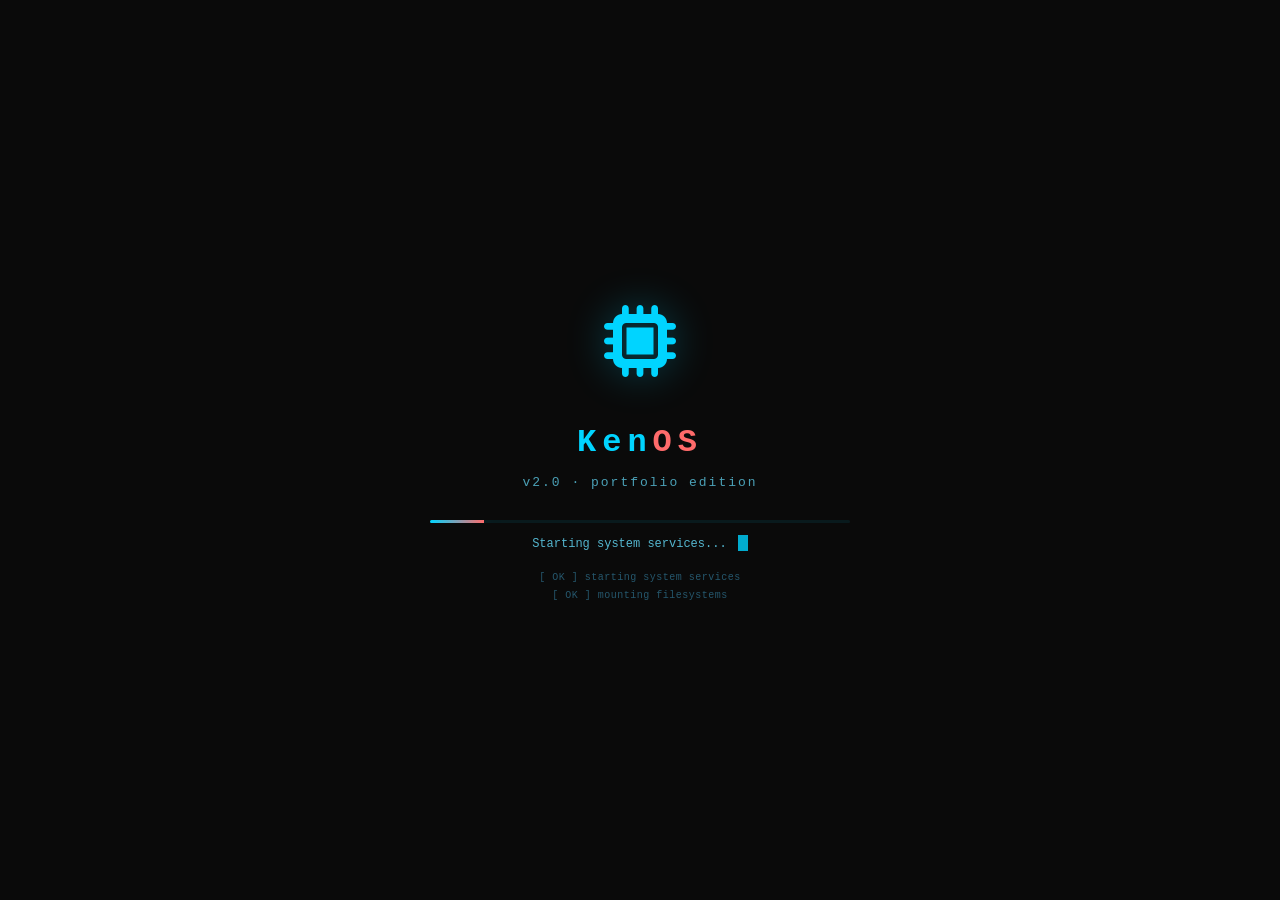
==== commit cddc6027: "arrange certificate layout" ====
--- a/index.html
+++ b/index.html
@@ -809,6 +809,20 @@
         <p class="section-subtitle">Verified industry certifications and professional accreditations</p>
       </div>
 
+      <style>
+        #normal-certificates .certs-grid {
+          display: flex;
+          flex-wrap: wrap;
+          justify-content: center;
+          gap: 24px;
+        }
+
+        #normal-certificates .cert-item-card {
+          flex: 0 1 320px;
+          max-width: 320px;
+        }
+      </style>
+
       <div class="certs-grid">
         <!-- Cert 1 -->
         <div class="cert-item-card">
@@ -970,6 +984,7 @@
             </div>
           </div>
         </div>
+
 
       </div>
     </section>
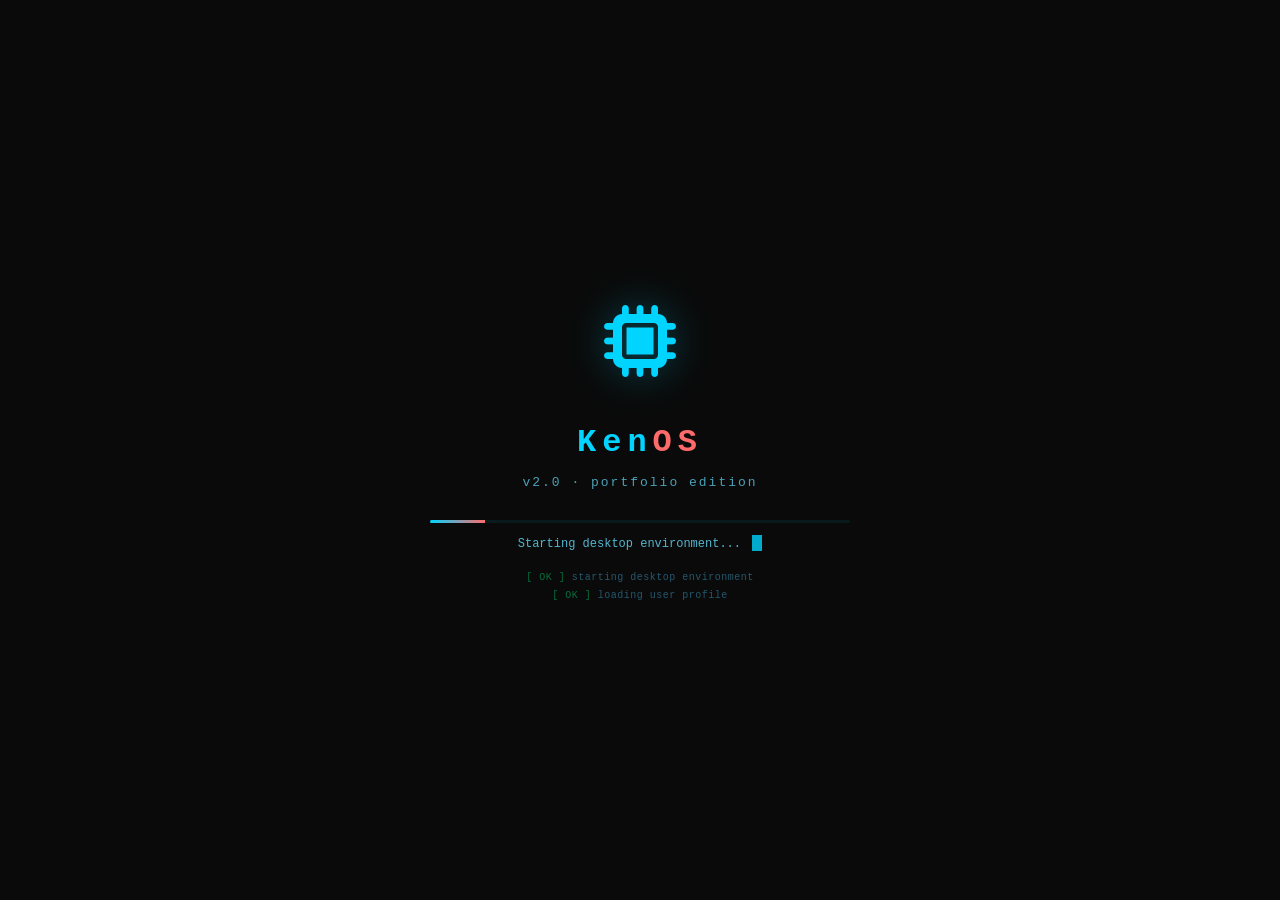
==== commit 196d7ffd: "Improve portfolio performance, accessibility, and layout polish - Fix resume link casing (Resume.pdf" ====
--- a/index.html
+++ b/index.html
@@ -3,12 +3,24 @@
 
 <head>
   <meta charset="UTF-8" />
-  <meta name="viewport" content="width=device-width, initial-scale=1.0, maximum-scale=1.0, user-scalable=no" />
+  <meta name="viewport" content="width=device-width, initial-scale=1.0, viewport-fit=cover" />
   <title>KenOS · Portfolio</title>
+  <meta name="description"
+    content="Alken Valledor — Full-Stack Developer, AI Developer, &amp; App Developer. Explore projects, experience, skills, and certificates in KenOS, an interactive desktop-style portfolio." />
+  <meta name="author" content="Alken Valledor" />
+  <meta name="theme-color" content="#060b12" />
+  <meta name="color-scheme" content="dark" />
+  <meta property="og:type" content="website" />
+  <meta property="og:title" content="KenOS · Alken Valledor Portfolio" />
+  <meta property="og:description"
+    content="Full-Stack Developer, AI Developer, &amp; App Developer. Building high-performance web systems and sleek digital experiences." />
+  <meta name="twitter:card" content="summary" />
   <!-- ========== FAVICON - Microchip Icon ========== -->
   <link rel="icon" type="image/svg+xml"
     href="data:image/svg+xml,%3Csvg xmlns='http://www.w3.org/2000/svg' viewBox='0 0 24 24' fill='none' stroke='%2300d4ff' stroke-width='2' stroke-linecap='round' stroke-linejoin='round'%3E%3Crect x='4' y='4' width='16' height='16' rx='2'/%3E%3Crect x='9' y='9' width='6' height='6' rx='1'/%3E%3Cpath d='M9 1v2'/%3E%3Cpath d='M15 1v2'/%3E%3Cpath d='M9 21v2'/%3E%3Cpath d='M15 21v2'/%3E%3Cpath d='M1 9h2'/%3E%3Cpath d='M1 15h2'/%3E%3Cpath d='M21 9h2'/%3E%3Cpath d='M21 15h2'/%3E%3C/svg%3E" />
   <!-- Bootstrap 5 + Font Awesome -->
+  <link rel="preconnect" href="https://cdnjs.cloudflare.com" crossorigin />
+  <link rel="preconnect" href="https://cdn.jsdelivr.net" crossorigin />
   <link href="https://cdn.jsdelivr.net/npm/bootstrap@5.3.0-alpha1/dist/css/bootstrap.min.css" rel="stylesheet" />
   <link rel="stylesheet" href="https://cdnjs.cloudflare.com/ajax/libs/font-awesome/6.4.0/css/all.min.css" />
   <link rel="stylesheet" href="css/main.css" />
@@ -23,9 +35,11 @@
   <link rel="stylesheet" href="css/extra.css" />
   <link rel="stylesheet" href="css/normal-site.css" />
   <link rel="stylesheet" href="css/transition.css" />
+  <link rel="stylesheet" href="css/enhancements.css" />
 </head>
 
 <body class="layout-desktop">
+  <a class="skip-link" href="#normal-about">Skip to content</a>
 
   <!-- ========== SYSTEM MODE TRANSITION OVERLAY ========== -->
   <div id="kenosModeTransition" class="kenos-mode-transition" aria-hidden="true">
@@ -77,7 +91,7 @@
   </div>
 
   <!-- ========== BOOT SCREEN ========== -->
-  <div id="bootScreen">
+  <div id="bootScreen" title="Click or press any key to skip">
     <div class="boot-logo">
       <i class="fas fa-microchip"></i>
     </div>
@@ -86,7 +100,7 @@
     <div class="boot-progress">
       <div class="boot-progress-bar" id="bootProgressBar"></div>
     </div>
-    <div class="boot-status" id="bootStatus">
+    <div class="boot-status" id="bootStatus" role="status" aria-live="polite">
       <span id="bootStatusText">Initializing system...</span>
       <span class="cursor"></span>
     </div>
@@ -175,48 +189,48 @@
   <div class="kenos-desktop" id="desktopArea">
 
     <!-- Experience Icon -->
-    <div class="desktop-icon" id="experienceIcon" onclick="handleIconClick('experienceIcon')">
+    <div class="desktop-icon" id="experienceIcon" role="button" tabindex="0" aria-label="Open experience" onclick="handleIconClick('experienceIcon')">
       <div class="icon-box"><i class="fas fa-briefcase"></i></div>
       <span class="icon-label">~$ experience</span>
     </div>
 
     <!-- Projects Icon -->
-    <div class="desktop-icon" id="projectsIcon" onclick="handleIconClick('projectsIcon')">
+    <div class="desktop-icon" id="projectsIcon" role="button" tabindex="0" aria-label="Open projects" onclick="handleIconClick('projectsIcon')">
       <div class="icon-box"><i class="fas fa-folder-open"></i></div>
       <span class="icon-label">~/projects</span>
     </div>
 
     <!-- Tools Icon -->
-    <div class="desktop-icon" id="toolsIcon" onclick="handleIconClick('toolsIcon')">
+    <div class="desktop-icon" id="toolsIcon" role="button" tabindex="0" aria-label="Open tools" onclick="handleIconClick('toolsIcon')">
       <div class="icon-box"><i class="fas fa-tools"></i></div>
       <span class="icon-label">~/tools</span>
     </div>
 
     <!-- Whoami Icon (About) -->
-    <div class="desktop-icon" id="whoamiIcon" onclick="handleIconClick('whoamiIcon')">
+    <div class="desktop-icon" id="whoamiIcon" role="button" tabindex="0" aria-label="Open whoami" onclick="handleIconClick('whoamiIcon')">
       <div class="icon-box"><i class="fas fa-user-astronaut"></i></div>
       <span class="icon-label">~$ whoami</span>
     </div>
 
     <!-- Certificates Icon -->
-    <div class="desktop-icon" id="certificatesIcon" onclick="handleIconClick('certificatesIcon')">
+    <div class="desktop-icon" id="certificatesIcon" role="button" tabindex="0" aria-label="Open certificates" onclick="handleIconClick('certificatesIcon')">
       <div class="icon-box"><i class="fas fa-certificate"></i></div>
       <span class="icon-label">~/certificates</span>
     </div>
 
     <!-- Contact Icon -->
-    <div class="desktop-icon" id="contactIcon" onclick="handleIconClick('contactIcon')">
+    <div class="desktop-icon" id="contactIcon" role="button" tabindex="0" aria-label="Open contact" onclick="handleIconClick('contactIcon')">
       <div class="icon-box"><i class="fas fa-envelope"></i></div>
       <span class="icon-label">~/contact</span>
     </div>
 
     <!-- GitHub Icon -->
-    <div class="desktop-icon" onclick="window.open('https://github.com/Kenitplay', '_blank')">
+    <div class="desktop-icon" role="link" tabindex="0" aria-label="Open GitHub profile (new tab)" data-href="https://github.com/Kenitplay">
       <div class="icon-box"><i class="fab fa-github"></i></div>
       <span class="icon-label">~/github</span>
     </div>
 
-    <div class="desktop-icon" onclick="window.open('assets/resume.pdf', '_blank')">
+    <div class="desktop-icon" role="link" tabindex="0" aria-label="Open resume PDF (new tab)" data-href="assets/Resume.pdf">
       <div class="icon-box"><i class="fas fa-file-pdf"></i></div>
       <span class="icon-label">~/resume</span>
     </div>
@@ -276,19 +290,19 @@
       </div>
       <div class="divider-line"></div>
       <!-- RESET ICON POSITIONS BUTTON -->
-      <div class="taskbar-btn" id="resetIconsBtn" title="Reset icon positions"
+      <div class="taskbar-btn" id="resetIconsBtn" title="Reset icon positions" role="button" tabindex="0" aria-label="Reset icon positions"
         style="width:36px;height:36px;font-size:16px;">
         <i class="fas fa-undo-alt"></i>
       </div>
     </div>
     <div class="taskbar-section">
-      <a href="https://www.linkedin.com/in/alken-valledor-421ab22a0/" target="_blank" class="taskbar-btn"
-        title="LinkedIn"><i class="fab fa-linkedin-in"></i></a>
-      <a href="https://www.facebook.com/alken.valledor" target="_blank" class="taskbar-btn" title="Facebook"><i
+      <a href="https://www.linkedin.com/in/alken-valledor-421ab22a0/" target="_blank" rel="noopener noreferrer" class="taskbar-btn"
+        title="LinkedIn" aria-label="LinkedIn"><i class="fab fa-linkedin-in"></i></a>
+      <a href="https://www.facebook.com/alken.valledor" target="_blank" rel="noopener noreferrer" class="taskbar-btn" title="Facebook" aria-label="Facebook"><i
           class="fab fa-facebook-f"></i></a>
-      <a href="https://www.youtube.com/@KenitplayGaming" target="_blank" class="taskbar-btn" title="YouTube"><i
+      <a href="https://www.youtube.com/@KenitplayGaming" target="_blank" rel="noopener noreferrer" class="taskbar-btn" title="YouTube" aria-label="YouTube"><i
           class="fab fa-youtube"></i></a>
-      <a href="https://github.com/Kenitplay" target="_blank" class="taskbar-btn" title="GitHub"><i
+      <a href="https://github.com/Kenitplay" target="_blank" rel="noopener noreferrer" class="taskbar-btn" title="GitHub" aria-label="GitHub"><i
           class="fab fa-github"></i></a>
     </div>
     <div class="taskbar-section">
@@ -331,7 +345,7 @@
 
       <!-- Action Buttons -->
       <div class="normal-nav-actions">
-        <a href="assets/resume.pdf" target="_blank" class="nav-btn nav-resume-btn">
+        <a href="assets/Resume.pdf" target="_blank" rel="noopener noreferrer" class="nav-btn nav-resume-btn">
           <i class="fas fa-file-pdf"></i>
           <span>Resume</span>
         </a>
@@ -339,7 +353,7 @@
           <i class="fas fa-desktop"></i>
           <span>Desktop OS</span>
         </button>
-        <button class="normal-menu-toggle" id="mobileMenuToggle" aria-label="Toggle navigation menu">
+        <button class="normal-menu-toggle" id="mobileMenuToggle" aria-label="Toggle navigation menu" aria-expanded="false" aria-controls="normalMobileMenu">
           <i class="fas fa-bars"></i>
         </button>
       </div>
@@ -356,7 +370,7 @@
         (~/certificates)</a>
       <a href="#normal-contact" class="normal-nav-link"><i class="fas fa-envelope"></i> Contact (~/contact)</a>
       <div class="mobile-actions">
-        <a href="assets/resume.pdf" target="_blank" class="nav-btn nav-resume-btn">
+        <a href="assets/Resume.pdf" target="_blank" rel="noopener noreferrer" class="nav-btn nav-resume-btn">
           <i class="fas fa-file-pdf"></i> Resume PDF
         </a>
         <button class="nav-btn nav-toggle-btn" id="mobileMenuDesktopBtn">
@@ -393,7 +407,7 @@
         <a href="#normal-contact" class="normal-btn secondary-btn">
           <i class="fas fa-envelope"></i> Get In Touch
         </a>
-        <a href="assets/resume.pdf" target="_blank" class="normal-btn outline-btn">
+        <a href="assets/Resume.pdf" target="_blank" rel="noopener noreferrer" class="normal-btn outline-btn">
           <i class="fas fa-file-pdf"></i> Download Resume
         </a>
         <button class="normal-btn outline-btn" id="heroDesktopToggleBtn"
@@ -605,6 +619,9 @@
       <div class="projects-responsive-grid">
         <!-- Project 1 -->
         <div class="normal-project-card">
+          <div class="project-img-placeholder" aria-hidden="true">
+            <i class="fas fa-flask"></i>
+          </div>
           <div class="project-card-content">
             <h3 class="project-card-title">Patch Perfect</h3>
             <p class="project-card-desc">A wound tracking system that runs uploaded photos through a pipeline of AI
@@ -616,7 +633,7 @@
         <!-- Project 2 -->
         <div class="normal-project-card">
           <div class="project-img-wrapper">
-            <img src="assets/ReoMobile.png" alt="WMSU REOC App" loading="lazy" />
+            <img decoding="async" src="assets/ReoMobile.webp" alt="WMSU REOC App" loading="lazy" />
             <span class="project-tag-overlay">Mobile App</span>
           </div>
           <div class="project-card-content">
@@ -639,7 +656,7 @@
         <!-- Project 3 -->
         <div class="normal-project-card">
           <div class="project-img-wrapper">
-            <img src="assets/Fruitvision.png" alt="FruitVision" loading="lazy" />
+            <img decoding="async" src="assets/Fruitvision.webp" alt="FruitVision" loading="lazy" />
             <span class="project-tag-overlay">AI Classifier</span>
           </div>
           <div class="project-card-content">
@@ -660,7 +677,7 @@
         <!-- Project 4 -->
         <div class="normal-project-card">
           <div class="project-img-wrapper">
-            <img src="assets/SyncSched.png" alt="SyncSched" loading="lazy" />
+            <img decoding="async" src="assets/SyncSched.webp" alt="SyncSched" loading="lazy" />
             <span class="project-tag-overlay">Scheduling</span>
           </div>
           <div class="project-card-content">
@@ -681,7 +698,7 @@
         <!-- Project 5 -->
         <div class="normal-project-card">
           <div class="project-img-wrapper">
-            <img src="assets/weedhub.png" alt="WeedHub" loading="lazy" />
+            <img decoding="async" src="assets/weedhub.webp" alt="WeedHub" loading="lazy" />
             <span class="project-tag-overlay">Frontend</span>
           </div>
           <div class="project-card-content">
@@ -701,7 +718,7 @@
         <!-- Project 6 -->
         <div class="normal-project-card">
           <div class="project-img-wrapper">
-            <img src="assets/Five-Nights-With-Springtrap_434461.png" alt="Five Nights With Springtrap" loading="lazy" />
+            <img decoding="async" src="assets/Five-Nights-With-Springtrap_434461.webp" alt="Five Nights With Springtrap" loading="lazy" />
             <span class="project-tag-overlay">Horror Survival</span>
           </div>
           <div class="project-card-content">
@@ -829,7 +846,7 @@
           <div class="cert-img-box">
             <a href="assets/certificates/Scientific Computing With Python.png" target="_blank" rel="noopener noreferrer"
               class="cert-img-link">
-              <img src="assets/certificates/Scientific Computing With Python.png" alt="freeCodeCamp Certificate"
+              <img decoding="async" src="assets/certificates/Scientific Computing With Python.webp" alt="freeCodeCamp Certificate"
                 loading="lazy" />
             </a>
             <div class="cert-issuer-badge"><i class="fab fa-free-code-camp"></i> freeCodeCamp</div>
@@ -852,7 +869,7 @@
           <div class="cert-img-box">
             <a href="assets/certificates/Google DevFest 2025.png" target="_blank" rel="noopener noreferrer"
               class="cert-img-link">
-              <img src="assets/certificates/Google DevFest 2025.png" alt="Google DevFest ZamPen 2025 Certificate"
+              <img decoding="async" src="assets/certificates/Google DevFest 2025.webp" alt="Google DevFest ZamPen 2025 Certificate"
                 loading="lazy" />
             </a>
             <div class="cert-issuer-badge"><i class="fab fa-google"></i> GDG</div>
@@ -875,7 +892,7 @@
           <div class="cert-img-box">
             <a href="assets/certificates/Road To DevFest 2025.png" target="_blank" rel="noopener noreferrer"
               class="cert-img-link">
-              <img src="assets/certificates/Road To DevFest 2025.png"
+              <img decoding="async" src="assets/certificates/Road To DevFest 2025.webp"
                 alt="Road To Google DevFest ZamPen 2025 Certificate" loading="lazy" />
             </a>
             <div class="cert-issuer-badge"><i class="fab fa-google"></i> GDG</div>
@@ -898,7 +915,7 @@
           <div class="cert-img-box">
             <a href="assets/certificates/Bluecode Hackathon 2025.png" target="_blank" rel="noopener noreferrer"
               class="cert-img-link">
-              <img src="assets/certificates/Bluecode Hackathon 2025.png"
+              <img decoding="async" src="assets/certificates/Bluecode Hackathon 2025.webp"
                 alt="BlueCode Zamboanga Hackathon 2025 Certificate" loading="lazy" />
             </a>
             <div class="cert-issuer-badge"><i class="fas fa-code"></i> BlueCode</div>
@@ -921,7 +938,7 @@
           <div class="cert-img-box">
             <a href="assets/certificates/Google IO Extended 2025.png" target="_blank" rel="noopener noreferrer"
               class="cert-img-link">
-              <img src="assets/certificates/Google IO Extended 2025.png"
+              <img decoding="async" src="assets/certificates/Google IO Extended 2025.webp"
                 alt="Google I/O Extended ZamPen 2025 Certificate" loading="lazy" />
             </a>
             <div class="cert-issuer-badge"><i class="fab fa-google"></i> GDG</div>
@@ -944,7 +961,7 @@
           <div class="cert-img-box">
             <a href="assets/certificates/Google DevFest 2024.png" target="_blank" rel="noopener noreferrer"
               class="cert-img-link">
-              <img src="assets/certificates/Google DevFest 2024.png" alt="Google DevFest ZamPen 2024 Certificate"
+              <img decoding="async" src="assets/certificates/Google DevFest 2024.webp" alt="Google DevFest ZamPen 2024 Certificate"
                 loading="lazy" />
             </a>
             <div class="cert-issuer-badge"><i class="fab fa-google"></i> GDG</div>
@@ -967,7 +984,7 @@
           <div class="cert-img-box">
             <a href="assets/certificates/Google IO Extended 2024.png" target="_blank" rel="noopener noreferrer"
               class="cert-img-link">
-              <img src="assets/certificates/Google IO Extended 2024.png"
+              <img decoding="async" src="assets/certificates/Google IO Extended 2024.webp"
                 alt="Google I/O Extended ZamPen 2024 Certificate" loading="lazy" />
             </a>
             <div class="cert-issuer-badge"><i class="fab fa-google"></i> GDG</div>
@@ -1003,7 +1020,7 @@
         <div class="contact-options-list">
           <!-- Gmail -->
           <a href="https://mail.google.com/mail/?view=cm&fs=1&to=kenitplaygaming@gmail.com&su=Hello%20Ken%20-%20Portfolio%20Inquiry"
-            target="_blank" class="contact-method-card">
+            target="_blank" rel="noopener noreferrer" class="contact-method-card">
             <div class="contact-icon-box contact-icon-gmail">
               <i class="fas fa-envelope"></i>
             </div>
@@ -1015,7 +1032,7 @@
           </a>
 
           <!-- LinkedIn -->
-          <a href="https://www.linkedin.com/in/alken-valledor-421ab22a0/" target="_blank" class="contact-method-card">
+          <a href="https://www.linkedin.com/in/alken-valledor-421ab22a0/" target="_blank" rel="noopener noreferrer" class="contact-method-card">
             <div class="contact-icon-box contact-icon-linkedin">
               <i class="fab fa-linkedin-in"></i>
             </div>
@@ -1027,7 +1044,7 @@
           </a>
 
           <!-- GitHub -->
-          <a href="https://github.com/Kenitplay" target="_blank" class="contact-method-card">
+          <a href="https://github.com/Kenitplay" target="_blank" rel="noopener noreferrer" class="contact-method-card">
             <div class="contact-icon-box contact-icon-github">
               <i class="fab fa-github"></i>
             </div>
@@ -1039,7 +1056,7 @@
           </a>
 
           <!-- YouTube -->
-          <a href="https://www.youtube.com/@KenitplayGaming" target="_blank" class="contact-method-card">
+          <a href="https://www.youtube.com/@KenitplayGaming" target="_blank" rel="noopener noreferrer" class="contact-method-card">
             <div class="contact-icon-box contact-icon-youtube">
               <i class="fab fa-youtube"></i>
             </div>
@@ -1073,14 +1090,14 @@
         </div>
 
         <div class="footer-social-links">
-          <a href="https://www.linkedin.com/in/alken-valledor-421ab22a0/" target="_blank" class="footer-social-btn"
-            title="LinkedIn"><i class="fab fa-linkedin-in"></i></a>
-          <a href="https://github.com/Kenitplay" target="_blank" class="footer-social-btn" title="GitHub"><i
+          <a href="https://www.linkedin.com/in/alken-valledor-421ab22a0/" target="_blank" rel="noopener noreferrer" class="footer-social-btn"
+            title="LinkedIn" aria-label="LinkedIn"><i class="fab fa-linkedin-in"></i></a>
+          <a href="https://github.com/Kenitplay" target="_blank" rel="noopener noreferrer" class="footer-social-btn" title="GitHub" aria-label="GitHub"><i
               class="fab fa-github"></i></a>
-          <a href="https://www.facebook.com/alken.valledor" target="_blank" class="footer-social-btn"
-            title="Facebook"><i class="fab fa-facebook-f"></i></a>
-          <a href="https://www.youtube.com/@KenitplayGaming" target="_blank" class="footer-social-btn"
-            title="YouTube"><i class="fab fa-youtube"></i></a>
+          <a href="https://www.facebook.com/alken.valledor" target="_blank" rel="noopener noreferrer" class="footer-social-btn"
+            title="Facebook" aria-label="Facebook"><i class="fab fa-facebook-f"></i></a>
+          <a href="https://www.youtube.com/@KenitplayGaming" target="_blank" rel="noopener noreferrer" class="footer-social-btn"
+            title="YouTube" aria-label="YouTube"><i class="fab fa-youtube"></i></a>
         </div>
       </div>
 
@@ -1095,7 +1112,7 @@
     </footer>
 
     <!-- Floating Layout Switcher Pill -->
-    <div class="floating-layout-pill" id="floatingLayoutToggleBtn" title="Switch to KenOS Desktop View">
+    <div class="floating-layout-pill" id="floatingLayoutToggleBtn" title="Switch to KenOS Desktop View" role="button" tabindex="0">
       <i class="fas fa-desktop"></i>
       <span>Desktop OS</span>
     </div>
@@ -1114,8 +1131,6 @@
   <!-- ========================================================== -->
   <!-- SCRIPT: Config + Calendar + Component System + GitHub API  -->
   <!-- ========================================================== -->
-  <script src="https://cdn.jsdelivr.net/npm/bootstrap@5.3.0-alpha1/dist/js/bootstrap.bundle.min.js">
-  </script>
 
   <script src="js/component.js"></script>
   <script src="js/calendar.js"></script>
@@ -1148,8 +1163,8 @@
           return {
             startX: 20,
             startY: 20,
-            gap: 88,
-            rowGap: 100,
+            gap: 104,
+            rowGap: 108,
             cols: 5
           };
         } else {
--- a/css/enhancements.css
+++ b/css/enhancements.css
@@ -0,0 +1,284 @@
+/* ============================================================
+   KenOS · UX / Accessibility / Polish layer
+   Loaded last so it refines the existing styles without
+   rewriting them.
+   ============================================================ */
+
+/* ---------- Keyboard focus (visible only for keyboard users) ---------- */
+:where(a, button, [role="button"], [role="link"], [tabindex]):focus {
+  outline: none;
+}
+
+:where(a, button, [role="button"], [role="link"], [tabindex]):focus-visible {
+  outline: 2px solid #00d4ff;
+  outline-offset: 3px;
+  border-radius: 6px;
+  box-shadow: 0 0 0 5px rgba(0, 212, 255, 0.18);
+}
+
+.win-close:focus-visible,
+.win-minimize:focus-visible,
+.win-zoom:focus-visible {
+  border-radius: 50%;
+  outline-offset: 2px;
+}
+
+/* ---------- Skip link (web mode) ---------- */
+.skip-link {
+  position: fixed;
+  top: 10px;
+  left: 10px;
+  z-index: 100000;
+  padding: 10px 16px;
+  border-radius: 8px;
+  background: #00d4ff;
+  color: #04111d;
+  font-family: 'Courier New', monospace;
+  font-weight: 700;
+  text-decoration: none;
+  transform: translateY(-160%);
+  transition: transform 0.2s ease;
+}
+
+.skip-link:focus,
+.skip-link:focus-visible {
+  transform: translateY(0);
+  color: #04111d;
+}
+
+body.layout-desktop .skip-link {
+  display: none;
+}
+
+/* ---------- Desktop icons: show full labels ---------- */
+.desktop-icon {
+  cursor: pointer;
+}
+
+/* Tighter label so long names (~/certificates, ~$ experience) fit without truncation */
+.icon-label {
+  max-width: 98px;
+  padding: 4px 6px;
+  font-size: 10px;
+  letter-spacing: 0;
+}
+
+.desktop-icon:hover .icon-label,
+.desktop-icon:focus-visible .icon-label {
+  border-color: rgba(0, 212, 255, 0.35);
+  color: #ffffff;
+}
+
+/* ---------- Window traffic-light controls ---------- */
+.win-close,
+.win-minimize,
+.win-zoom {
+  cursor: pointer;
+  transition: transform 0.15s ease, filter 0.15s ease;
+}
+
+.win-close:hover,
+.win-minimize:hover,
+.win-zoom:hover {
+  transform: scale(1.15);
+  filter: brightness(1.2);
+}
+
+.kenos-window .window-body {
+  overscroll-behavior: contain;
+}
+
+/* ---------- Web mode: active nav link (scroll-spy) ---------- */
+.normal-nav-links .normal-nav-link.active {
+  color: #00d4ff;
+  background: rgba(0, 212, 255, 0.1);
+  box-shadow: inset 0 -2px 0 #00d4ff;
+}
+
+.normal-mobile-menu .normal-nav-link.active {
+  color: #00d4ff;
+  background: rgba(0, 212, 255, 0.08);
+  border-color: rgba(0, 212, 255, 0.2);
+}
+
+/* Anchor targets land below the sticky navbar */
+#normalSite section[id^="normal-"] {
+  scroll-margin-top: 80px;
+}
+
+/* ---------- Web mode: project cards ---------- */
+/* Footer: tech tag on its own row, link aligned right — no cramped wrapping */
+.project-card-footer {
+  flex-wrap: wrap;
+  gap: 12px;
+}
+
+.project-card-footer .normal-badge-tag {
+  flex: 1 1 auto;
+  max-width: 100%;
+  white-space: normal;
+  line-height: 1.5;
+}
+
+.project-card-footer .project-link-btn {
+  margin-left: auto;
+  white-space: nowrap;
+  padding: 6px 0;
+}
+
+/* Visual banner for projects without a screenshot */
+.project-img-placeholder {
+  position: relative;
+  height: 180px;
+  display: flex;
+  align-items: center;
+  justify-content: center;
+  overflow: hidden;
+  border-bottom: 1px solid rgba(0, 212, 255, 0.08);
+  background:
+    radial-gradient(circle at 30% 30%, rgba(0, 212, 255, 0.18), transparent 55%),
+    radial-gradient(circle at 75% 75%, rgba(255, 107, 107, 0.12), transparent 50%),
+    linear-gradient(135deg, #0b1d30, #06101b);
+}
+
+.project-img-placeholder::before {
+  content: '';
+  position: absolute;
+  inset: 0;
+  background-image:
+    linear-gradient(rgba(0, 212, 255, 0.06) 1px, transparent 1px),
+    linear-gradient(90deg, rgba(0, 212, 255, 0.06) 1px, transparent 1px);
+  background-size: 22px 22px;
+  mask-image: radial-gradient(circle at center, #000 30%, transparent 80%);
+  -webkit-mask-image: radial-gradient(circle at center, #000 30%, transparent 80%);
+}
+
+.project-img-placeholder > i {
+  position: relative;
+  font-size: 56px;
+  color: #00d4ff;
+  filter: drop-shadow(0 0 24px rgba(0, 212, 255, 0.45));
+  transition: transform 0.35s ease;
+}
+
+.normal-project-card:hover .project-img-placeholder > i {
+  transform: scale(1.08);
+}
+
+/* Desktop-window variant */
+.project-card .project-img-placeholder {
+  height: 140px;
+}
+
+.project-card .project-img-placeholder > i {
+  font-size: 44px;
+}
+
+/* Images: subtle backdrop while loading */
+.project-img-wrapper img,
+.cert-img-box img,
+.project-card img {
+  background: #0d1a2b;
+}
+
+/* ---------- Scroll reveal ---------- */
+.reveal {
+  opacity: 0;
+  transform: translateY(18px);
+  transition:
+    opacity 0.6s ease var(--reveal-delay, 0ms),
+    transform 0.6s cubic-bezier(0.2, 0.8, 0.2, 1) var(--reveal-delay, 0ms);
+}
+
+.reveal.is-revealed {
+  opacity: 1;
+  transform: none;
+}
+
+/* Hover transforms on cards must not fight the reveal transform */
+.normal-project-card.reveal.is-revealed:hover {
+  transform: translateY(-5px);
+}
+
+/* ---------- Text selection ---------- */
+::selection {
+  background: rgba(0, 212, 255, 0.35);
+  color: #ffffff;
+}
+
+/* ---------- Reduced motion ---------- */
+@media (prefers-reduced-motion: reduce) {
+  *,
+  *::before,
+  *::after {
+    animation-duration: 0.01ms !important;
+    animation-iteration-count: 1 !important;
+    transition-duration: 0.01ms !important;
+    scroll-behavior: auto !important;
+  }
+
+  .particle {
+    display: none !important;
+  }
+
+  .reveal {
+    opacity: 1;
+    transform: none;
+  }
+}
+
+/* ---------- Desktop mode on tablets ---------- */
+/* Keep the taskbar on a single row instead of wrapping off-screen */
+@media (min-width: 601px) and (max-width: 1100px) {
+  .kenos-taskbar {
+    flex-wrap: nowrap;
+    padding: 8px 12px;
+    gap: 8px;
+    overflow-x: auto;
+    scrollbar-width: none;
+  }
+
+  .kenos-taskbar::-webkit-scrollbar {
+    display: none;
+  }
+
+  .kenos-taskbar .taskbar-section {
+    flex-wrap: nowrap;
+    gap: 6px;
+    flex-shrink: 0;
+  }
+
+  .kenos-taskbar .divider-line {
+    display: none;
+  }
+
+  .kenos-taskbar .taskbar-btn {
+    width: 36px;
+    height: 36px;
+    font-size: 16px;
+  }
+}
+
+/* Icon labels on tablets: fit full names within the icon grid spacing */
+@media (min-width: 768px) and (max-width: 991px) {
+  .icon-label {
+    font-size: 10px !important;
+    padding: 4px 5px !important;
+    max-width: 102px;
+  }
+}
+
+@media (min-width: 481px) and (max-width: 767px) {
+  .icon-label {
+    padding: 2px 5px !important;
+    max-width: 100px;
+  }
+}
+
+/* Never hide content when printing */
+@media print {
+  .reveal {
+    opacity: 1 !important;
+    transform: none !important;
+  }
+}
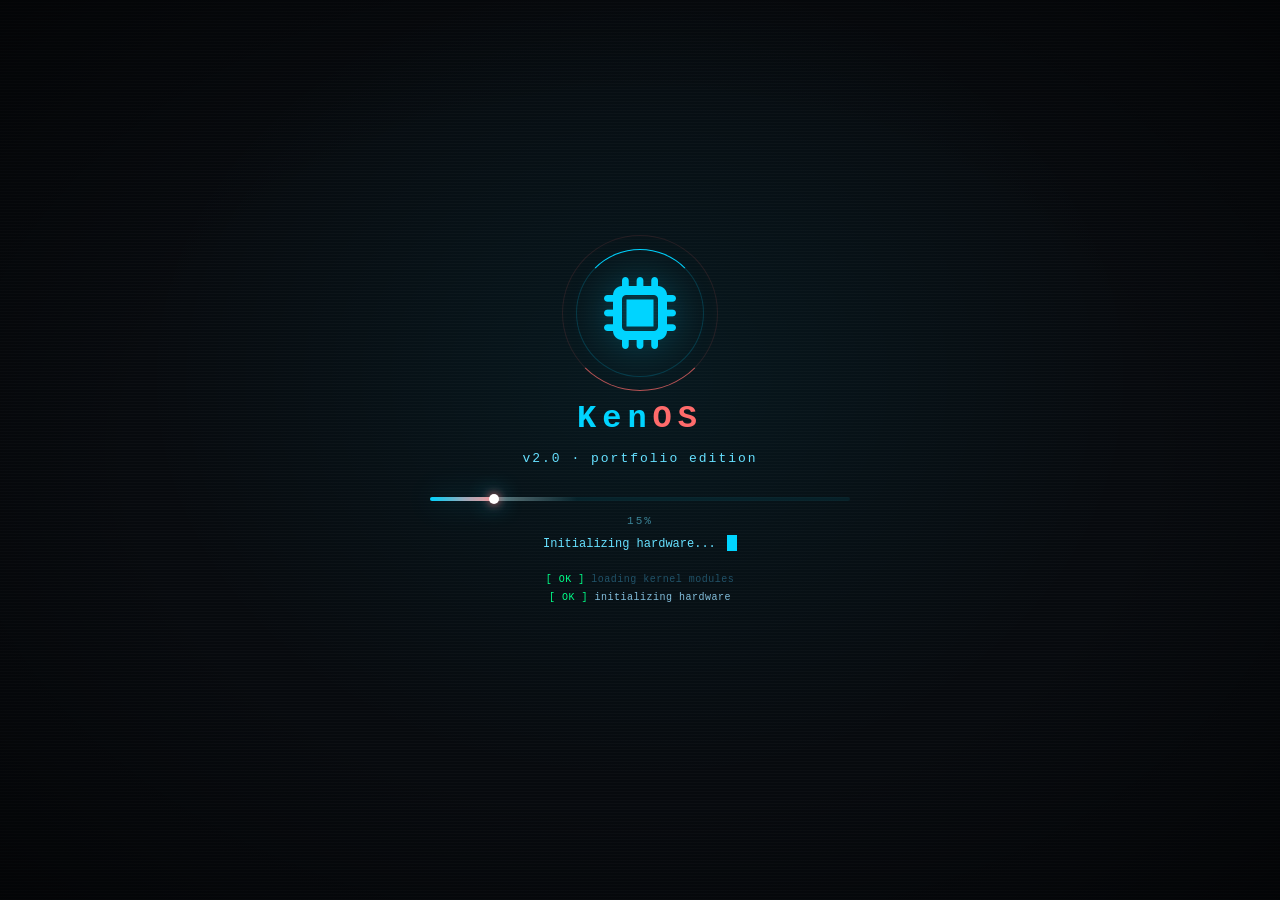
==== commit 00693092: "Add smooth boot, mode-switch and icon-reset animations; default view by screen size - Boot: logo ass" ====
--- a/index.html
+++ b/index.html
@@ -36,6 +36,7 @@
   <link rel="stylesheet" href="css/normal-site.css" />
   <link rel="stylesheet" href="css/transition.css" />
   <link rel="stylesheet" href="css/enhancements.css" />
+  <link rel="stylesheet" href="css/motion.css" />
 </head>
 
 <body class="layout-desktop">
@@ -93,6 +94,8 @@
   <!-- ========== BOOT SCREEN ========== -->
   <div id="bootScreen" title="Click or press any key to skip">
     <div class="boot-logo">
+      <span class="boot-ring boot-ring-1" aria-hidden="true"></span>
+      <span class="boot-ring boot-ring-2" aria-hidden="true"></span>
       <i class="fas fa-microchip"></i>
     </div>
     <div class="boot-title">Ken<span>OS</span></div>
@@ -100,6 +103,7 @@
     <div class="boot-progress">
       <div class="boot-progress-bar" id="bootProgressBar"></div>
     </div>
+    <div class="boot-percent" id="bootPercent" aria-hidden="true">0%</div>
     <div class="boot-status" id="bootStatus" role="status" aria-live="polite">
       <span id="bootStatusText">Initializing system...</span>
       <span class="cursor"></span>
@@ -1221,28 +1225,50 @@
       // ============================================================
       // RESET ICON POSITIONS
       // ============================================================
-      window.resetIconPositions = function () {
+      window.resetIconPositions = function (options) {
         const desktop = document.getElementById('desktopArea');
         if (!desktop) return;
 
+        const animate = !(options && options.animate === false);
+        const reduceMotion = window.matchMedia &&
+          window.matchMedia('(prefers-reduced-motion: reduce)').matches;
         const icons = Array.from(desktop.querySelectorAll('.desktop-icon'));
         const cfg = getResponsiveConfig();
 
         icons.forEach(function (icon, index) {
           const col = index % cfg.cols;
           const row = Math.floor(index / cfg.cols);
-
           const left = cfg.startX + col * cfg.gap;
           const top = cfg.startY + row * cfg.rowGap;
-
-          icon.style.transition = 'left 0.3s ease, top 0.3s ease';
+          const moved = Math.abs((parseFloat(icon.style.left) || 0) - left) > 1 ||
+            Math.abs((parseFloat(icon.style.top) || 0) - top) > 1;
+
+          delete icon.dataset.hasBeenDragged;
+          clearTimeout(icon._resetTimer);
+
+          if (!animate || reduceMotion) {
+            icon.style.transition = '';
+            icon.style.left = left + 'px';
+            icon.style.top = top + 'px';
+            return;
+          }
+
+          // Springy, staggered glide home (slight overshoot), then a landing glow
+          const delay = index * 45;
+          const duration = moved ? 720 : 0;
+          icon.style.transition =
+            'left ' + duration + 'ms cubic-bezier(0.34, 1.45, 0.64, 1) ' + delay + 'ms, ' +
+            'top ' + duration + 'ms cubic-bezier(0.34, 1.45, 0.64, 1) ' + delay + 'ms';
           icon.style.left = left + 'px';
           icon.style.top = top + 'px';
-          delete icon.dataset.hasBeenDragged;
-
-          setTimeout(function () {
+
+          icon._resetTimer = setTimeout(function () {
             icon.style.transition = '';
-          }, 350);
+            icon.classList.remove('icon-landed');
+            void icon.offsetWidth; // restart the animation
+            icon.classList.add('icon-landed');
+            setTimeout(function () { icon.classList.remove('icon-landed'); }, 700);
+          }, delay + duration);
         });
       };
 
@@ -1470,11 +1496,12 @@
           resetBtn.dataset.bound = 'true';
           resetBtn.addEventListener('click', function () {
             window.resetIconPositions();
-            resetBtn.style.transition = 'transform 0.4s ease';
-            resetBtn.style.transform = 'rotate(-360deg)';
+            resetBtn.classList.remove('is-spinning');
+            void resetBtn.offsetWidth;
+            resetBtn.classList.add('is-spinning');
             setTimeout(function () {
-              resetBtn.style.transform = '';
-            }, 400);
+              resetBtn.classList.remove('is-spinning');
+            }, 700);
           });
         }
       }
--- a/css/motion.css
+++ b/css/motion.css
@@ -0,0 +1,542 @@
+/* ============================================================
+   KenOS · Motion layer
+   Boot screen, OS <-> Web transition, entrance choreography,
+   and the icon-reset spring. Loaded last.
+   ============================================================ */
+
+:root {
+  --ease-out-expo: cubic-bezier(0.16, 1, 0.3, 1);
+  --ease-in-out-quint: cubic-bezier(0.83, 0, 0.17, 1);
+  --ease-spring: cubic-bezier(0.34, 1.56, 0.64, 1);
+}
+
+/* ============================================================
+   1. BOOT SCREEN
+   ============================================================ */
+#bootScreen {
+  background:
+    radial-gradient(ellipse at 50% 42%, rgba(0, 212, 255, 0.07), transparent 55%),
+    #070a0e;
+  transition: none;
+  overflow: hidden;
+}
+
+/* Subtle CRT scanlines + vignette */
+#bootScreen::before,
+#bootScreen::after {
+  content: '';
+  position: absolute;
+  inset: 0;
+  pointer-events: none;
+}
+
+#bootScreen::before {
+  background: repeating-linear-gradient(0deg, rgba(255, 255, 255, 0.018) 0 1px, transparent 1px 3px);
+  animation: bootScan 8s linear infinite;
+}
+
+#bootScreen::after {
+  background: radial-gradient(ellipse at center, transparent 55%, rgba(0, 0, 0, 0.55));
+}
+
+@keyframes bootScan {
+  to { background-position: 0 120px; }
+}
+
+#bootScreen > * {
+  position: relative;
+  z-index: 1;
+}
+
+/* Logo assembles: blur + scale in, then breathes */
+#bootScreen .boot-logo {
+  position: relative;
+  display: flex;
+  align-items: center;
+  justify-content: center;
+  width: 128px;
+  height: 128px;
+  margin-bottom: 18px;
+  animation: none;
+}
+
+#bootScreen .boot-logo i {
+  animation:
+    bootLogoIn 0.9s var(--ease-out-expo) both,
+    bootLogoBreathe 2.4s ease-in-out 0.9s infinite;
+}
+
+@keyframes bootLogoIn {
+  0% { opacity: 0; transform: scale(0.55) rotate(-12deg); filter: blur(14px); }
+  60% { opacity: 1; filter: blur(0); }
+  100% { opacity: 1; transform: scale(1) rotate(0); filter: blur(0); }
+}
+
+@keyframes bootLogoBreathe {
+  0%, 100% { filter: drop-shadow(0 0 18px rgba(0, 212, 255, 0.35)); transform: scale(1); }
+  50% { filter: drop-shadow(0 0 34px rgba(0, 212, 255, 0.65)); transform: scale(1.04); }
+}
+
+/* Orbiting rings */
+.boot-ring {
+  position: absolute;
+  inset: 0;
+  border-radius: 50%;
+  border: 1px solid rgba(0, 212, 255, 0.18);
+  border-top-color: #00d4ff;
+  opacity: 0;
+  animation:
+    bootRingIn 0.8s var(--ease-out-expo) 0.25s forwards,
+    bootRingSpin 2.6s linear infinite;
+}
+
+.boot-ring-2 {
+  inset: -14px;
+  border-color: rgba(255, 107, 107, 0.12);
+  border-bottom-color: rgba(255, 107, 107, 0.7);
+  animation:
+    bootRingIn 0.8s var(--ease-out-expo) 0.4s forwards,
+    bootRingSpin 4s linear infinite reverse;
+}
+
+@keyframes bootRingIn {
+  from { opacity: 0; transform: scale(0.7); }
+  to { opacity: 1; }
+}
+
+@keyframes bootRingSpin {
+  to { rotate: 360deg; }
+}
+
+/* Title tracks in, subtitle follows */
+#bootScreen .boot-title {
+  animation: bootTitleIn 1s var(--ease-out-expo) 0.2s both;
+}
+
+@keyframes bootTitleIn {
+  from { opacity: 0; letter-spacing: 22px; filter: blur(6px); }
+  to { opacity: 1; letter-spacing: 6px; filter: blur(0); }
+}
+
+#bootScreen .boot-subtitle {
+  animation: bootFadeUp 0.7s var(--ease-out-expo) 0.45s both;
+}
+
+#bootScreen .boot-progress,
+#bootScreen .boot-percent,
+#bootScreen .boot-status {
+  animation: bootFadeUp 0.7s var(--ease-out-expo) 0.6s both;
+}
+
+@keyframes bootFadeUp {
+  from { opacity: 0; transform: translateY(10px); }
+  to { opacity: 1; transform: none; }
+}
+
+/* Progress bar: JS drives width each frame; a light sweep travels along it */
+#bootScreen .boot-progress {
+  position: relative;
+  height: 4px;
+  overflow: visible;
+}
+
+#bootScreen .boot-progress-bar {
+  position: relative;
+  transition: none;
+  border-radius: 4px;
+}
+
+#bootScreen .boot-progress-bar::after {
+  content: '';
+  position: absolute;
+  right: -4px;
+  top: 50%;
+  width: 10px;
+  height: 10px;
+  border-radius: 50%;
+  background: #fff;
+  transform: translateY(-50%);
+  box-shadow: 0 0 10px #ff6b6b, 0 0 22px #00d4ff;
+}
+
+#bootScreen .boot-progress::after {
+  content: '';
+  position: absolute;
+  inset: 0;
+  background: linear-gradient(90deg, transparent, rgba(255, 255, 255, 0.35), transparent);
+  background-size: 35% 100%;
+  background-repeat: no-repeat;
+  animation: bootSweep 1.4s ease-in-out infinite;
+  mix-blend-mode: overlay;
+  border-radius: 4px;
+}
+
+@keyframes bootSweep {
+  from { background-position: -40% 0; }
+  to { background-position: 140% 0; }
+}
+
+.boot-percent {
+  font-family: 'Courier New', monospace;
+  font-size: 11px;
+  letter-spacing: 2px;
+  color: rgba(102, 224, 255, 0.55);
+  margin-bottom: 6px;
+  font-variant-numeric: tabular-nums;
+}
+
+.boot-status-swap {
+  display: inline-block;
+  animation: textSwap 0.28s var(--ease-out-expo);
+}
+
+/* Boot log: newest line slides in, older lines fade */
+#bootScreen .boot-commands {
+  display: flex;
+  flex-direction: column;
+  align-items: center;
+  min-height: 80px;
+  opacity: 1;
+  margin-top: 16px;
+}
+
+.boot-line {
+  color: rgba(77, 201, 255, 0.35);
+  animation: bootLineIn 0.4s var(--ease-out-expo) both;
+  transition: opacity 0.4s ease, color 0.4s ease;
+}
+
+.boot-line:last-child {
+  color: rgba(153, 221, 255, 0.85);
+}
+
+.boot-line:nth-last-child(3) { opacity: 0.6; }
+.boot-line:nth-last-child(4) { opacity: 0.3; }
+
+.boot-line-final {
+  color: #00ff88 !important;
+  text-shadow: 0 0 12px rgba(0, 255, 136, 0.5);
+}
+
+@keyframes bootLineIn {
+  from { opacity: 0; transform: translateY(8px); filter: blur(3px); }
+  to { filter: blur(0); }
+}
+
+/* Completion flash on the logo */
+#bootScreen.boot-complete .boot-logo i {
+  animation: bootComplete 0.45s ease-out forwards;
+}
+
+@keyframes bootComplete {
+  50% { transform: scale(1.12); filter: drop-shadow(0 0 48px rgba(0, 255, 136, 0.8)); color: #5fffc0; }
+  100% { transform: scale(1); filter: drop-shadow(0 0 24px rgba(0, 212, 255, 0.6)); }
+}
+
+/* Exit: zoom through the screen into the desktop */
+#bootScreen.boot-exit {
+  animation: bootExit 0.75s var(--ease-in-out-quint) forwards;
+  pointer-events: none;
+}
+
+@keyframes bootExit {
+  0% { opacity: 1; transform: scale(1); filter: blur(0); }
+  100% { opacity: 0; transform: scale(1.12); filter: blur(10px); }
+}
+
+#bootScreen.hidden {
+  opacity: 0;
+  visibility: hidden;
+}
+
+/* ============================================================
+   2. OS <-> WEB TRANSITION OVERLAY (circular reveal)
+   ============================================================ */
+.kenos-mode-transition {
+  opacity: 0;
+  visibility: hidden;
+  clip-path: circle(0px at var(--tx, 50%) var(--ty, 50%));
+  transform: none;
+  filter: none;
+  transition: none;
+}
+
+.kenos-mode-transition.active {
+  opacity: 1;
+  visibility: visible;
+  clip-path: circle(var(--tr, 150vmax) at var(--tx, 50%) var(--ty, 50%));
+  transition: clip-path 0.7s var(--ease-in-out-quint);
+}
+
+.kenos-mode-transition.closing {
+  opacity: 0;
+  visibility: visible;
+  clip-path: circle(var(--tr, 150vmax) at var(--tx, 50%) var(--ty, 50%));
+  transform: scale(1.06);
+  filter: blur(8px);
+  transition:
+    opacity 0.55s var(--ease-out-expo),
+    transform 0.6s var(--ease-out-expo),
+    filter 0.55s ease;
+}
+
+/* Expanding ring that traces the iris edge */
+.kenos-mode-transition::before {
+  content: '';
+  position: absolute;
+  left: var(--tx, 50%);
+  top: var(--ty, 50%);
+  width: 20px;
+  height: 20px;
+  margin: -10px 0 0 -10px;
+  border-radius: 50%;
+  border: 2px solid rgba(0, 212, 255, 0.7);
+  box-shadow: 0 0 40px rgba(0, 212, 255, 0.5), inset 0 0 30px rgba(0, 212, 255, 0.3);
+  opacity: 0;
+  pointer-events: none;
+  z-index: 3;
+}
+
+.kenos-mode-transition.active::before {
+  animation: irisRing 0.9s var(--ease-out-expo) forwards;
+}
+
+@keyframes irisRing {
+  0% { opacity: 1; transform: scale(1); }
+  100% { opacity: 0; transform: scale(calc(var(--tr-n, 120))); }
+}
+
+/* Destination tint */
+.kenos-mode-transition.to-web .transition-ambient-glow {
+  background: radial-gradient(circle, rgba(0, 212, 255, 0.18) 0%, rgba(92, 225, 230, 0.05) 50%, transparent 70%);
+}
+
+.kenos-mode-transition.to-desktop .transition-ambient-glow {
+  background: radial-gradient(circle, rgba(0, 212, 255, 0.14) 0%, rgba(255, 107, 107, 0.06) 50%, transparent 70%);
+}
+
+/* HUD card: rises in after the iris has opened */
+.kenos-mode-transition .transition-card {
+  transform: translateY(24px) scale(0.94);
+  opacity: 0;
+  filter: blur(6px);
+  transition: none;
+}
+
+.kenos-mode-transition.active .transition-card {
+  transform: none;
+  opacity: 1;
+  filter: blur(0);
+  transition:
+    transform 0.7s var(--ease-out-expo) 0.25s,
+    opacity 0.5s ease 0.25s,
+    filter 0.5s ease 0.25s;
+}
+
+.kenos-mode-transition.closing .transition-card {
+  transform: translateY(-14px) scale(1.03);
+  opacity: 0;
+  transition: transform 0.5s var(--ease-out-expo), opacity 0.4s ease;
+}
+
+/* Icon flips into the destination glyph */
+.kenos-mode-transition.active .transition-icon-box i {
+  animation: iconFlipIn 0.8s var(--ease-spring) 0.35s both;
+}
+
+@keyframes iconFlipIn {
+  from { transform: rotateY(90deg) scale(0.6); opacity: 0; }
+  to { transform: none; opacity: 1; }
+}
+
+/* Title letter-tracks in */
+.kenos-mode-transition.active .transition-target-title {
+  animation: hudTitleIn 0.8s var(--ease-out-expo) 0.4s both;
+}
+
+@keyframes hudTitleIn {
+  from { opacity: 0; letter-spacing: 10px; filter: blur(4px); }
+  to { opacity: 1; filter: blur(0); }
+}
+
+/* Progress fill is driven per-frame by JS */
+.transition-progress-fill {
+  transition: none !important;
+}
+
+.text-swap {
+  display: inline-block;
+  animation: textSwap 0.35s var(--ease-out-expo);
+}
+
+@keyframes textSwap {
+  from { opacity: 0.35; transform: translateY(5px); }
+  to { opacity: 1; transform: none; }
+}
+
+/* "Ready" state: green confirmation pulse */
+.kenos-mode-transition.complete .transition-icon-box {
+  border-color: #00ff88;
+  color: #00ff88;
+  box-shadow: 0 0 40px rgba(0, 255, 136, 0.55);
+  animation: readyPulse 0.5s var(--ease-spring);
+}
+
+.kenos-mode-transition.complete .transition-icon-box i {
+  filter: drop-shadow(0 0 14px rgba(0, 255, 136, 0.7));
+}
+
+@keyframes readyPulse {
+  50% { transform: scale(1.12); }
+}
+
+/* Outgoing view recedes while the overlay is open */
+body.mode-transitioning #desktopArea,
+body.mode-transitioning #normalSite,
+body.mode-transitioning #taskbar {
+  filter: blur(4px) brightness(0.7);
+  transform: scale(0.97);
+  transition: filter 0.6s ease, transform 0.7s var(--ease-out-expo);
+}
+
+/* ============================================================
+   3. ENTRANCE CHOREOGRAPHY
+   ============================================================ */
+
+/* ---- Desktop OS ---- */
+body.enter-desktop .desktop-icon {
+  animation: iconCascade 0.75s var(--ease-spring) backwards;
+  animation-delay: calc(var(--i, 0) * 60ms + 120ms);
+}
+
+@keyframes iconCascade {
+  0% { opacity: 0; transform: translateY(26px) scale(0.6); filter: blur(6px); }
+  60% { opacity: 1; filter: blur(0); }
+  100% { opacity: 1; transform: none; }
+}
+
+body.enter-desktop .kenos-taskbar {
+  animation: taskbarRise 0.8s var(--ease-out-expo) 0.05s backwards;
+}
+
+@keyframes taskbarRise {
+  from { transform: translateY(100%); }
+  to { transform: none; }
+}
+
+body.enter-desktop .calendar-widget {
+  animation: calendarIn 0.9s var(--ease-out-expo) 0.35s backwards;
+}
+
+@keyframes calendarIn {
+  from { opacity: 0; transform: translate(60px, -50%); }
+  to { opacity: 1; transform: translate(0, -50%); }
+}
+
+body.enter-desktop .quick-stats .stat-item {
+  animation: fadeRise 0.7s var(--ease-out-expo) backwards;
+}
+
+body.enter-desktop .quick-stats .stat-item:nth-child(1) { animation-delay: 0.5s; }
+body.enter-desktop .quick-stats .stat-item:nth-child(2) { animation-delay: 0.6s; }
+body.enter-desktop .quick-stats .stat-item:nth-child(3) { animation-delay: 0.7s; }
+
+body.enter-desktop .desktop-watermark i,
+body.enter-desktop .desktop-watermark .watermark-text {
+  animation: watermarkIn 1.4s ease 0.2s backwards;
+}
+
+@keyframes watermarkIn {
+  from { opacity: 0; filter: blur(16px); }
+}
+
+@keyframes fadeRise {
+  from { opacity: 0; transform: translateY(18px); }
+  to { opacity: 1; transform: none; }
+}
+
+/* ---- Website ---- */
+body.enter-normal .normal-navbar {
+  animation: navDrop 0.7s var(--ease-out-expo) backwards;
+}
+
+@keyframes navDrop {
+  from { transform: translateY(-100%); opacity: 0; }
+  to { transform: none; opacity: 1; }
+}
+
+body.enter-normal .normal-hero > * {
+  animation: heroRise 0.8s var(--ease-out-expo) backwards;
+  animation-delay: calc(var(--i, 0) * 90ms + 150ms);
+}
+
+@keyframes heroRise {
+  from { opacity: 0; transform: translateY(28px); filter: blur(6px); }
+  to { opacity: 1; transform: none; filter: blur(0); }
+}
+
+body.enter-normal .floating-layout-pill {
+  animation: fadeRise 0.7s var(--ease-out-expo) 0.9s backwards;
+}
+
+/* ============================================================
+   4. ICON RESET
+   ============================================================ */
+.desktop-icon.icon-landed .icon-box {
+  animation: iconLand 0.65s var(--ease-out-expo);
+}
+
+.desktop-icon.icon-landed .icon-label {
+  animation: labelLand 0.65s ease;
+}
+
+@keyframes iconLand {
+  0% { transform: scale(1); }
+  30% { transform: scale(1.14) translateY(-3px); filter: drop-shadow(0 0 30px rgba(0, 212, 255, 0.8)); color: #9be7ff; }
+  100% { transform: none; }
+}
+
+@keyframes labelLand {
+  30% { border-color: rgba(0, 212, 255, 0.6); box-shadow: 0 0 16px rgba(0, 212, 255, 0.35); color: #fff; }
+}
+
+#resetIconsBtn.is-spinning i {
+  animation: resetSpin 0.7s var(--ease-out-expo);
+}
+
+@keyframes resetSpin {
+  from { transform: rotate(0); }
+  to { transform: rotate(-360deg); }
+}
+
+/* ============================================================
+   5. WINDOWS: open with a quick zoom
+   ============================================================ */
+@media (min-width: 769px) {
+  .kenos-window {
+    animation: windowOpen 0.35s var(--ease-out-expo);
+  }
+}
+
+@keyframes windowOpen {
+  from { opacity: 0; transform: scale(0.94) translateY(10px); }
+  to { opacity: 1; transform: none; }
+}
+
+/* ============================================================
+   Reduced motion: keep everything instant and calm
+   ============================================================ */
+@media (prefers-reduced-motion: reduce) {
+  .kenos-mode-transition.active,
+  .kenos-mode-transition.closing {
+    clip-path: none;
+    transform: none;
+    filter: none;
+  }
+
+  #bootScreen::before,
+  .boot-ring {
+    animation: none !important;
+    opacity: 1;
+  }
+}
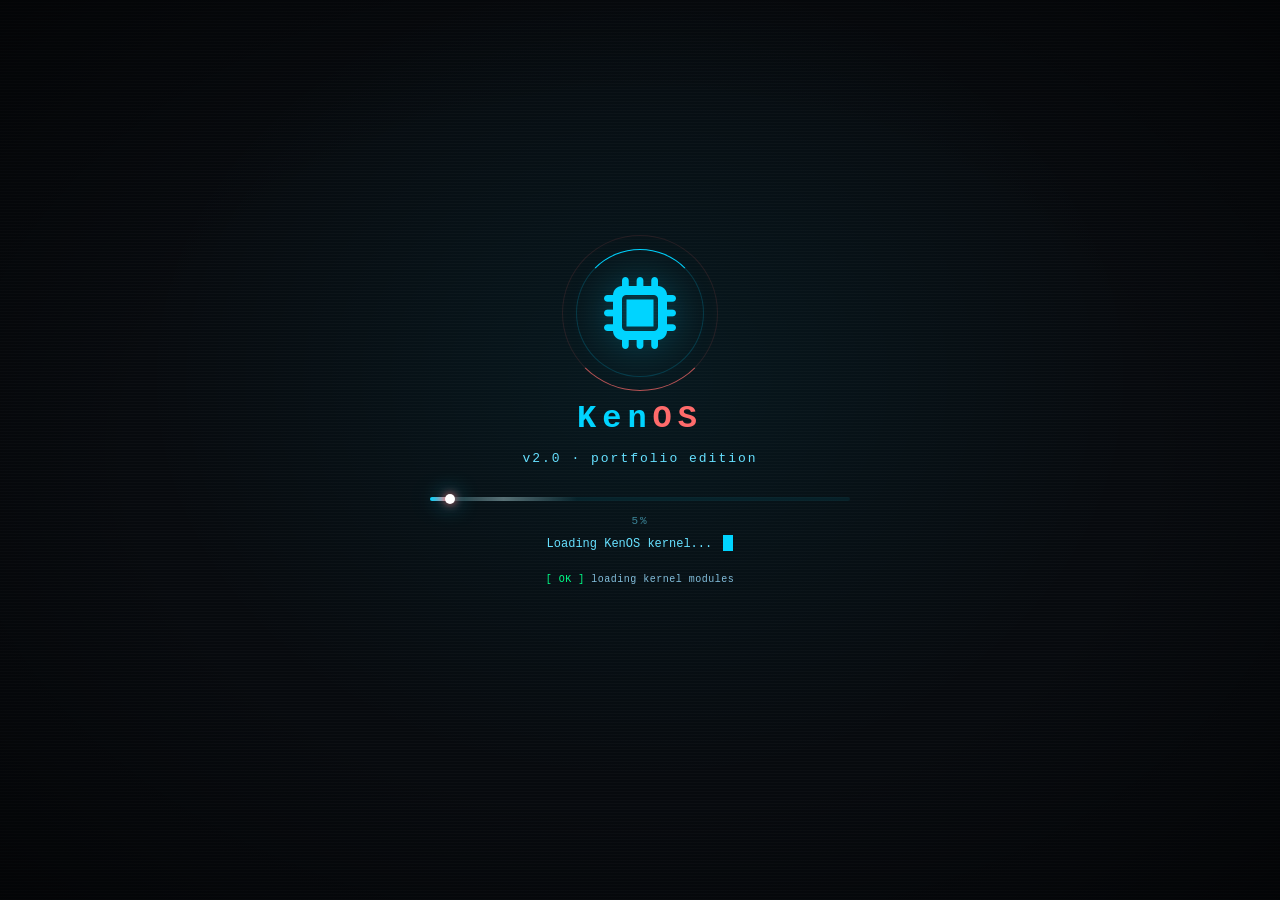
==== commit 75dba9ec: "Lengthen mode transition, add sound effects, animate every icon reset - OS <-> Web transition is now" ====
--- a/index.html
+++ b/index.html
@@ -318,7 +318,8 @@
       <div class="taskbar-btn" style="width:36px;height:36px;font-size:16px;" onclick="alert('📶 Wi-Fi · Connected')">
         <i class="fas fa-wifi"></i>
       </div>
-      <div class="taskbar-btn" style="width:36px;height:36px;font-size:16px;" onclick="alert('🔊 Volume 60%')"><i
+      <div class="taskbar-btn" id="soundToggleBtn" role="button" tabindex="0" aria-pressed="false"
+        title="Mute sounds" aria-label="Mute sounds" style="width:36px;height:36px;font-size:16px;"><i
           class="fas fa-volume-up"></i></div>
     </div>
   </div>
@@ -1136,6 +1137,7 @@
   <!-- SCRIPT: Config + Calendar + Component System + GitHub API  -->
   <!-- ========================================================== -->
 
+  <script src="js/sound.js"></script>
   <script src="js/component.js"></script>
   <script src="js/calendar.js"></script>
   <script src="js/github.js"></script>
@@ -1225,6 +1227,9 @@
       // ============================================================
       // RESET ICON POSITIONS
       // ============================================================
+      // Reset: every icon lifts off, glides home in a staggered wave (spring
+      // overshoot), then lands with a glow + pop sound. Plays even when icons
+      // are already in place, so the button always gives visible feedback.
       window.resetIconPositions = function (options) {
         const desktop = document.getElementById('desktopArea');
         if (!desktop) return;
@@ -1234,41 +1239,79 @@
           window.matchMedia('(prefers-reduced-motion: reduce)').matches;
         const icons = Array.from(desktop.querySelectorAll('.desktop-icon'));
         const cfg = getResponsiveConfig();
+        const sound = animate ? window.KenOSSound : null;
+
+        if (sound) sound.resetStart();
 
         icons.forEach(function (icon, index) {
           const col = index % cfg.cols;
           const row = Math.floor(index / cfg.cols);
           const left = cfg.startX + col * cfg.gap;
           const top = cfg.startY + row * cfg.rowGap;
-          const moved = Math.abs((parseFloat(icon.style.left) || 0) - left) > 1 ||
-            Math.abs((parseFloat(icon.style.top) || 0) - top) > 1;
+          const dist = Math.hypot((parseFloat(icon.style.left) || 0) - left, (parseFloat(icon.style.top) || 0) - top);
 
           delete icon.dataset.hasBeenDragged;
-          clearTimeout(icon._resetTimer);
-
-          if (!animate || reduceMotion) {
+          (icon._resetTimers || []).forEach(clearTimeout);
+          icon._resetTimers = [];
+          icon.classList.remove('icon-lifting', 'icon-landed');
+
+          if (!animate) {
             icon.style.transition = '';
             icon.style.left = left + 'px';
             icon.style.top = top + 'px';
             return;
           }
 
-          // Springy, staggered glide home (slight overshoot), then a landing glow
-          const delay = index * 45;
-          const duration = moved ? 720 : 0;
-          icon.style.transition =
-            'left ' + duration + 'ms cubic-bezier(0.34, 1.45, 0.64, 1) ' + delay + 'ms, ' +
-            'top ' + duration + 'ms cubic-bezier(0.34, 1.45, 0.64, 1) ' + delay + 'ms';
-          icon.style.left = left + 'px';
-          icon.style.top = top + 'px';
-
-          icon._resetTimer = setTimeout(function () {
+          const later = function (fn, ms) { icon._resetTimers.push(setTimeout(fn, ms)); };
+          const stagger = index * (reduceMotion ? 40 : 70);
+
+          if (reduceMotion) {
+            // Calm version: a plain ease-out glide, no lift or overshoot
+            later(function () {
+              icon.style.transition = 'left 500ms ease-out, top 500ms ease-out';
+              icon.style.left = left + 'px';
+              icon.style.top = top + 'px';
+            }, stagger);
+            later(function () {
+              icon.style.transition = '';
+              if (sound) sound.pop(index);
+            }, stagger + 520);
+            return;
+          }
+
+          // Travel time scales with distance (min 650ms, max 1100ms)
+          const travel = Math.round(Math.min(1100, Math.max(650, 500 + dist * 0.6)));
+          const lift = 200;
+
+          // 1) lift off
+          later(function () {
+            icon.style.transition = 'transform 220ms cubic-bezier(0.2, 0.8, 0.2, 1)';
+            icon.classList.add('icon-lifting');
+          }, stagger);
+
+          // 2) glide home with a springy overshoot
+          later(function () {
+            icon.style.transition =
+              'left ' + travel + 'ms cubic-bezier(0.34, 1.4, 0.64, 1), ' +
+              'top ' + travel + 'ms cubic-bezier(0.34, 1.4, 0.64, 1), ' +
+              'transform 260ms ease';
+            icon.style.left = left + 'px';
+            icon.style.top = top + 'px';
+          }, stagger + lift);
+
+          // 3) land: drop, glow, pop
+          later(function () {
+            icon.classList.remove('icon-lifting');
+            void icon.offsetWidth;
+            icon.classList.add('icon-landed');
+            if (sound) sound.pop(index);
+          }, stagger + lift + travel - 120);
+
+          // 4) clean up
+          later(function () {
             icon.style.transition = '';
             icon.classList.remove('icon-landed');
-            void icon.offsetWidth; // restart the animation
-            icon.classList.add('icon-landed');
-            setTimeout(function () { icon.classList.remove('icon-landed'); }, 700);
-          }, delay + duration);
+          }, stagger + lift + travel + 600);
         });
       };
 
--- a/css/enhancements.css
+++ b/css/enhancements.css
@@ -206,14 +206,12 @@
   color: #ffffff;
 }
 
-/* ---------- Reduced motion ---------- */
+/* ---------- Reduced motion ----------
+   Visitors who ask the OS for less motion still get the key feedback
+   animations (calmer versions live in motion.css); only constant decorative
+   movement is switched off here. */
 @media (prefers-reduced-motion: reduce) {
-  *,
-  *::before,
-  *::after {
-    animation-duration: 0.01ms !important;
-    animation-iteration-count: 1 !important;
-    transition-duration: 0.01ms !important;
+  html {
     scroll-behavior: auto !important;
   }
 
@@ -222,8 +220,8 @@
   }
 
   .reveal {
-    opacity: 1;
     transform: none;
+    transition: opacity 0.5s ease var(--reveal-delay, 0ms);
   }
 }
 
--- a/css/motion.css
+++ b/css/motion.css
@@ -524,9 +524,40 @@
 }
 
 /* ============================================================
-   Reduced motion: keep everything instant and calm
+   6. ICON RESET LIFT-OFF + MUTE BUTTON
+   ============================================================ */
+.desktop-icon.icon-lifting {
+  transform: translateY(-10px) scale(1.1);
+  z-index: 50;
+}
+
+.desktop-icon.icon-lifting .icon-box {
+  color: #9be7ff;
+  filter: drop-shadow(0 0 26px rgba(0, 212, 255, 0.75));
+}
+
+.desktop-icon.icon-lifting .icon-label {
+  border-color: rgba(0, 212, 255, 0.5);
+  box-shadow: 0 8px 22px rgba(0, 0, 0, 0.6), 0 0 14px rgba(0, 212, 255, 0.3);
+}
+
+#soundToggleBtn {
+  cursor: pointer;
+}
+
+#soundToggleBtn.is-muted {
+  color: rgba(255, 107, 107, 0.85);
+  border-color: rgba(255, 107, 107, 0.25);
+  background: rgba(255, 107, 107, 0.06);
+}
+
+/* ============================================================
+   Reduced motion: same timing and sounds, calmer visuals
+   (fades instead of zooms, irises, blurs and bounces)
    ============================================================ */
 @media (prefers-reduced-motion: reduce) {
+  /* Overlay simply fades in and out */
+  .kenos-mode-transition,
   .kenos-mode-transition.active,
   .kenos-mode-transition.closing {
     clip-path: none;
@@ -534,9 +565,75 @@
     filter: none;
   }
 
+  .kenos-mode-transition.active {
+    transition: opacity 0.5s ease;
+  }
+
+  .kenos-mode-transition.closing {
+    transition: opacity 0.6s ease;
+  }
+
+  .kenos-mode-transition::before,
+  .transition-scan-beam,
+  .transition-icon-ring {
+    display: none;
+  }
+
+  .kenos-mode-transition .transition-card,
+  .kenos-mode-transition.active .transition-card,
+  .kenos-mode-transition.closing .transition-card {
+    transform: none;
+    filter: none;
+  }
+
+  body.mode-transitioning #desktopArea,
+  body.mode-transitioning #normalSite,
+  body.mode-transitioning #taskbar {
+    transform: none;
+    filter: brightness(0.7);
+  }
+
+  /* Constant decorative motion off */
   #bootScreen::before,
+  .boot-ring,
+  #bootScreen .boot-progress::after,
+  .transition-ambient-glow,
+  .desktop-watermark {
+    animation: none !important;
+  }
+
   .boot-ring {
-    animation: none !important;
     opacity: 1;
   }
-}
+
+  /* Entrances become simple fades */
+  body.enter-desktop .desktop-icon,
+  body.enter-desktop .quick-stats .stat-item,
+  body.enter-desktop .calendar-widget,
+  body.enter-normal .normal-hero > *,
+  body.enter-normal .floating-layout-pill,
+  body.enter-normal .normal-navbar {
+    animation-name: calmFade;
+    animation-timing-function: ease;
+  }
+
+  body.enter-desktop .kenos-taskbar {
+    animation: none;
+  }
+
+  #bootScreen.boot-exit {
+    animation-name: calmFadeOut;
+  }
+
+  .desktop-icon.icon-lifting {
+    transform: none;
+  }
+}
+
+@keyframes calmFade {
+  from { opacity: 0; }
+}
+
+@keyframes calmFadeOut {
+  to { opacity: 0; }
+}
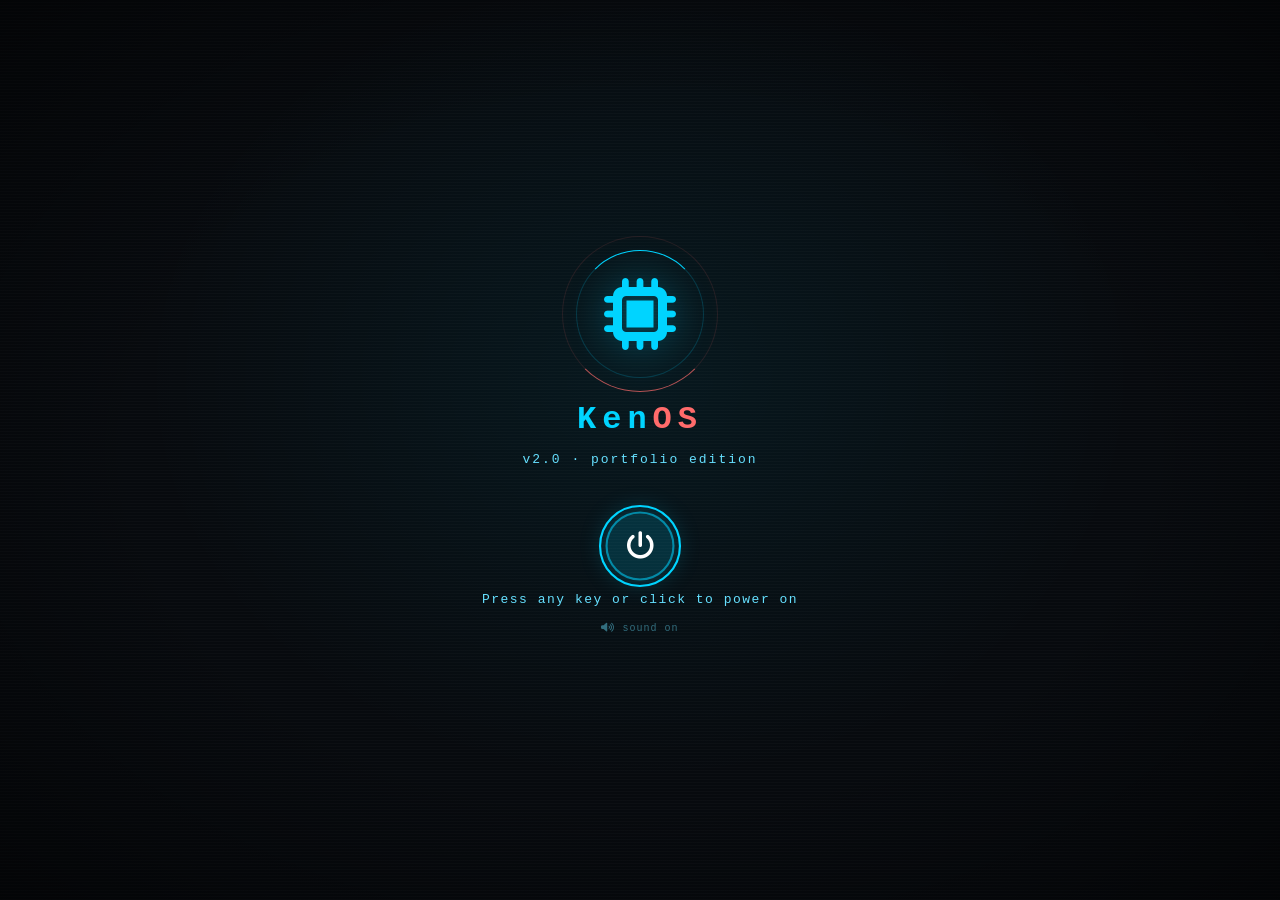
==== commit c4498f91: "Add sounds to the OS boot screen with a power-on step Browsers block audio until the visitor interac" ====
--- a/index.html
+++ b/index.html
@@ -92,7 +92,7 @@
   </div>
 
   <!-- ========== BOOT SCREEN ========== -->
-  <div id="bootScreen" title="Click or press any key to skip">
+  <div id="bootScreen">
     <div class="boot-logo">
       <span class="boot-ring boot-ring-1" aria-hidden="true"></span>
       <span class="boot-ring boot-ring-2" aria-hidden="true"></span>
@@ -100,6 +100,11 @@
     </div>
     <div class="boot-title">Ken<span>OS</span></div>
     <div class="boot-subtitle">v2.0 · portfolio edition</div>
+    <button type="button" class="boot-power" id="bootPowerBtn" aria-label="Power on KenOS">
+      <span class="boot-power-icon"><i class="fas fa-power-off"></i></span>
+      <span class="boot-power-label">Press any key or click to power on</span>
+      <span class="boot-power-hint"><i class="fas fa-volume-up"></i> sound on</span>
+    </button>
     <div class="boot-progress">
       <div class="boot-progress-bar" id="bootProgressBar"></div>
     </div>
--- a/css/enhancements.css
+++ b/css/enhancements.css
@@ -84,10 +84,6 @@
   filter: brightness(1.2);
 }
 
-.kenos-window .window-body {
-  overscroll-behavior: contain;
-}
-
 /* ---------- Web mode: active nav link (scroll-spy) ---------- */
 .normal-nav-links .normal-nav-link.active {
   color: #00d4ff;
--- a/css/motion.css
+++ b/css/motion.css
@@ -247,6 +247,115 @@
 #bootScreen.hidden {
   opacity: 0;
   visibility: hidden;
+}
+
+/* ---------- Power-on step (unlocks sound) ---------- */
+.boot-power {
+  display: none;
+  flex-direction: column;
+  align-items: center;
+  gap: 12px;
+  margin: 6px 0 4px;
+  padding: 10px 18px;
+  background: none;
+  border: none;
+  color: #66e0ff;
+  font-family: 'Courier New', monospace;
+  cursor: pointer;
+}
+
+#bootScreen.boot-awaiting .boot-power {
+  display: flex;
+  animation: bootFadeUp 0.7s var(--ease-out-expo) 0.6s both;
+}
+
+.boot-power-icon {
+  width: 64px;
+  height: 64px;
+  border-radius: 50%;
+  display: flex;
+  align-items: center;
+  justify-content: center;
+  font-size: 26px;
+  color: #00d4ff;
+  border: 2px solid rgba(0, 212, 255, 0.55);
+  background: rgba(0, 212, 255, 0.06);
+  box-shadow: 0 0 24px rgba(0, 212, 255, 0.25);
+  animation: powerPulse 1.8s ease-in-out infinite;
+  transition: transform 0.2s ease, background 0.2s ease, color 0.2s ease;
+}
+
+.boot-power:hover .boot-power-icon,
+.boot-power:focus-visible .boot-power-icon {
+  transform: scale(1.08);
+  background: rgba(0, 212, 255, 0.16);
+  color: #ffffff;
+}
+
+.boot-power:focus-visible {
+  outline: none;
+  box-shadow: none;
+}
+
+.boot-power:focus-visible .boot-power-icon {
+  outline: 2px solid #00d4ff;
+  outline-offset: 4px;
+}
+
+@keyframes powerPulse {
+  0%, 100% { box-shadow: 0 0 18px rgba(0, 212, 255, 0.2), 0 0 0 0 rgba(0, 212, 255, 0.35); }
+  50% { box-shadow: 0 0 30px rgba(0, 212, 255, 0.45), 0 0 0 14px rgba(0, 212, 255, 0); }
+}
+
+.boot-power-label {
+  font-size: 13px;
+  letter-spacing: 1.5px;
+  animation: blink-soft 2.4s ease-in-out infinite;
+}
+
+.boot-power-hint {
+  font-size: 10px;
+  letter-spacing: 1px;
+  color: rgba(102, 224, 255, 0.45);
+}
+
+@keyframes blink-soft {
+  0%, 100% { opacity: 1; }
+  50% { opacity: 0.45; }
+}
+
+/* While waiting: no progress/log yet, logo idles dimmer */
+#bootScreen.boot-awaiting .boot-progress,
+#bootScreen.boot-awaiting .boot-percent,
+#bootScreen.boot-awaiting .boot-status,
+#bootScreen.boot-awaiting .boot-commands {
+  display: none;
+}
+
+#bootScreen.boot-awaiting .boot-logo i {
+  opacity: 0.55;
+}
+
+#bootScreen.boot-awaiting .boot-ring {
+  animation-duration: 0.8s, 7s;
+}
+
+/* Power-on: logo surges, screen flickers on like a CRT */
+#bootScreen.boot-running .boot-logo i {
+  animation:
+    bootLogoIn 0.9s var(--ease-out-expo) both,
+    bootLogoBreathe 2.4s ease-in-out 0.9s infinite;
+}
+
+#bootScreen.boot-running {
+  animation: crtOn 0.5s ease-out;
+}
+
+@keyframes crtOn {
+  0% { filter: brightness(2.2) contrast(1.4); }
+  15% { filter: brightness(0.6); }
+  30% { filter: brightness(1.6); }
+  100% { filter: none; }
 }
 
 /* ============================================================
@@ -595,6 +704,9 @@
 
   /* Constant decorative motion off */
   #bootScreen::before,
+  #bootScreen.boot-running,
+  .boot-power-icon,
+  .boot-power-label,
   .boot-ring,
   #bootScreen .boot-progress::after,
   .transition-ambient-glow,
